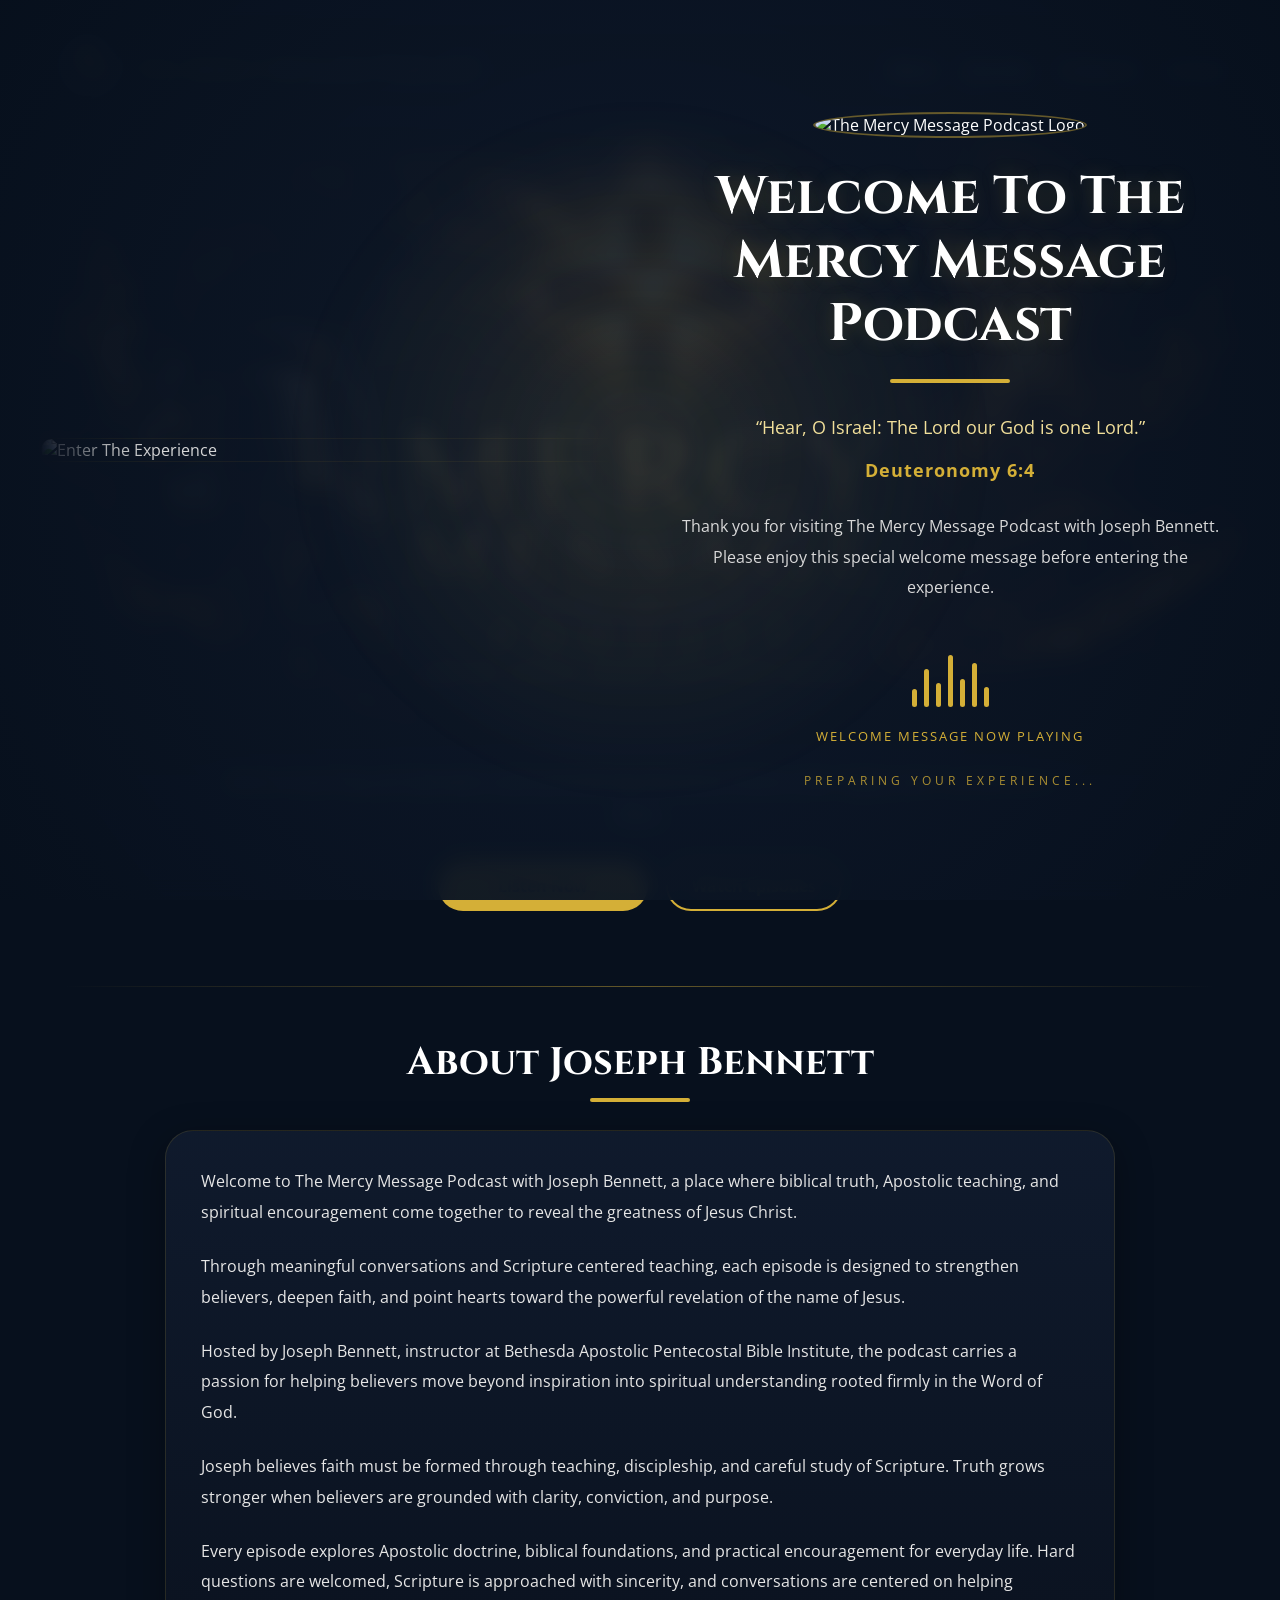
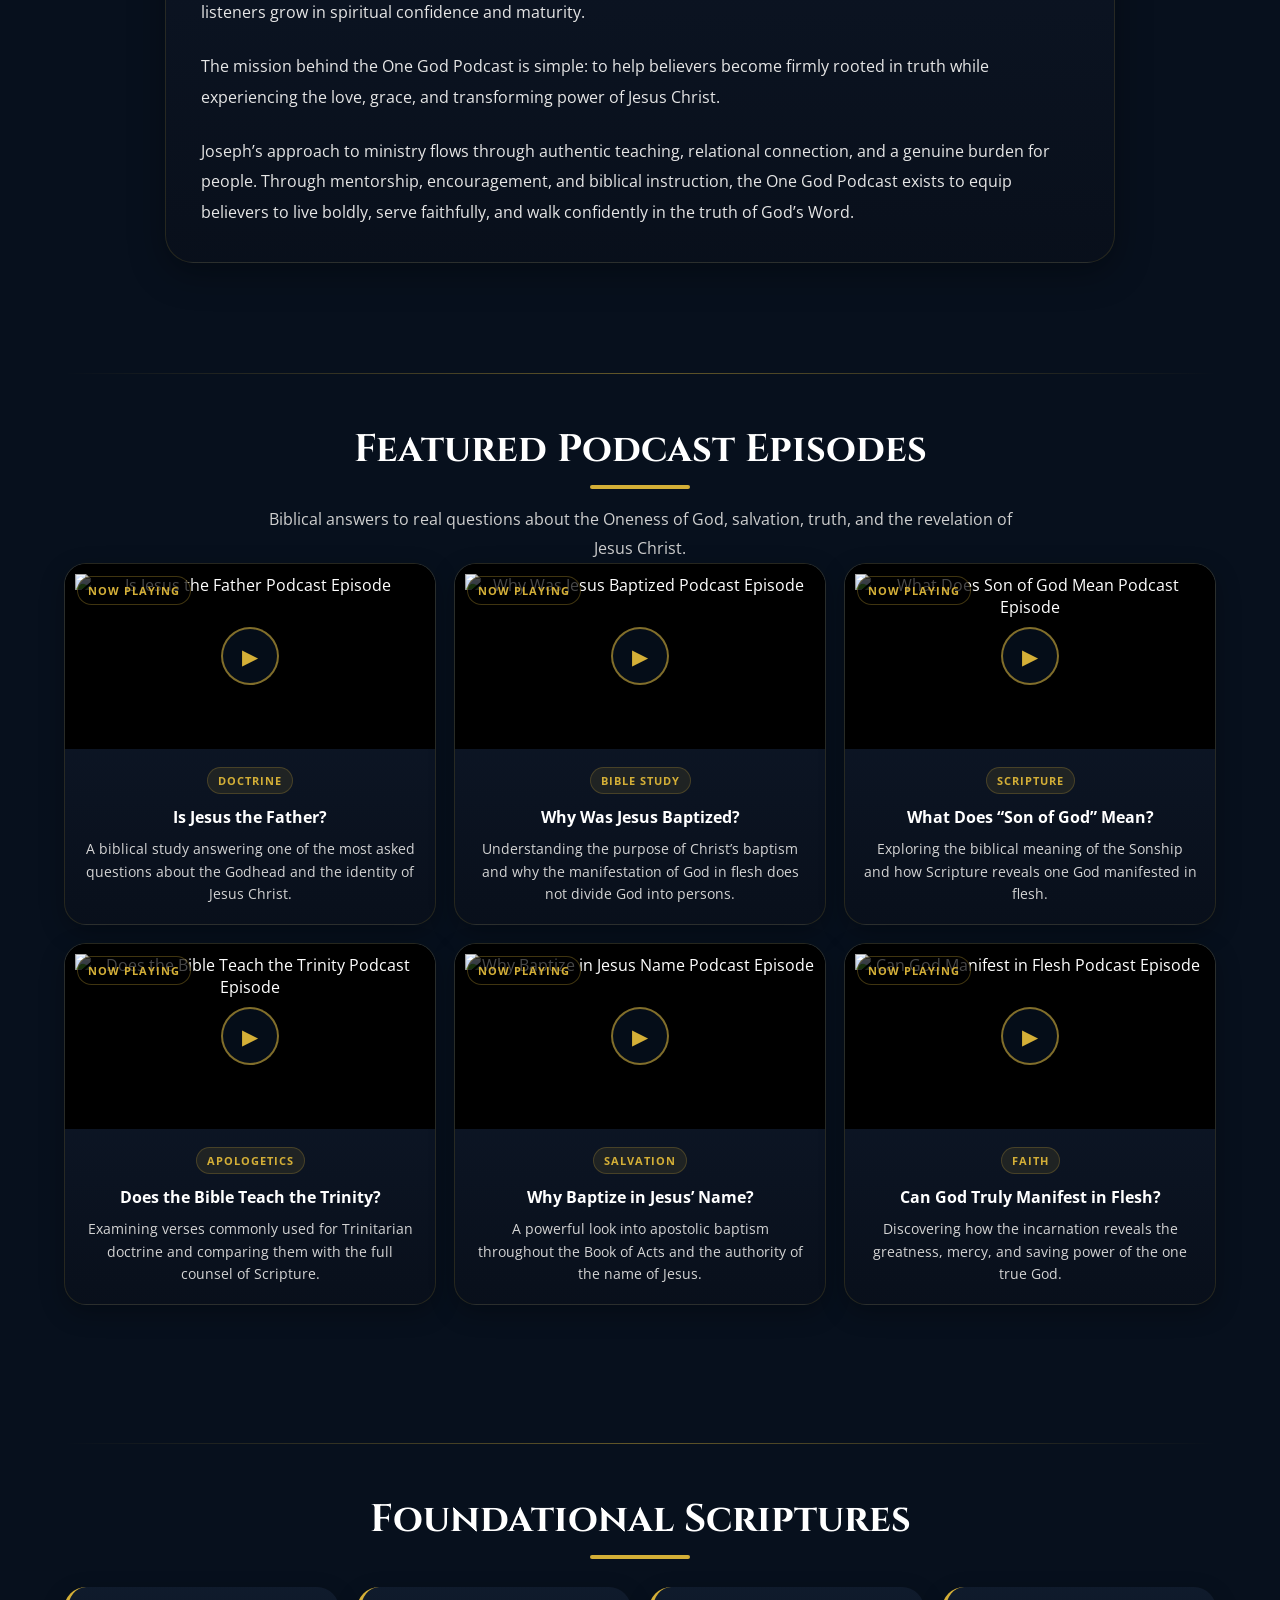
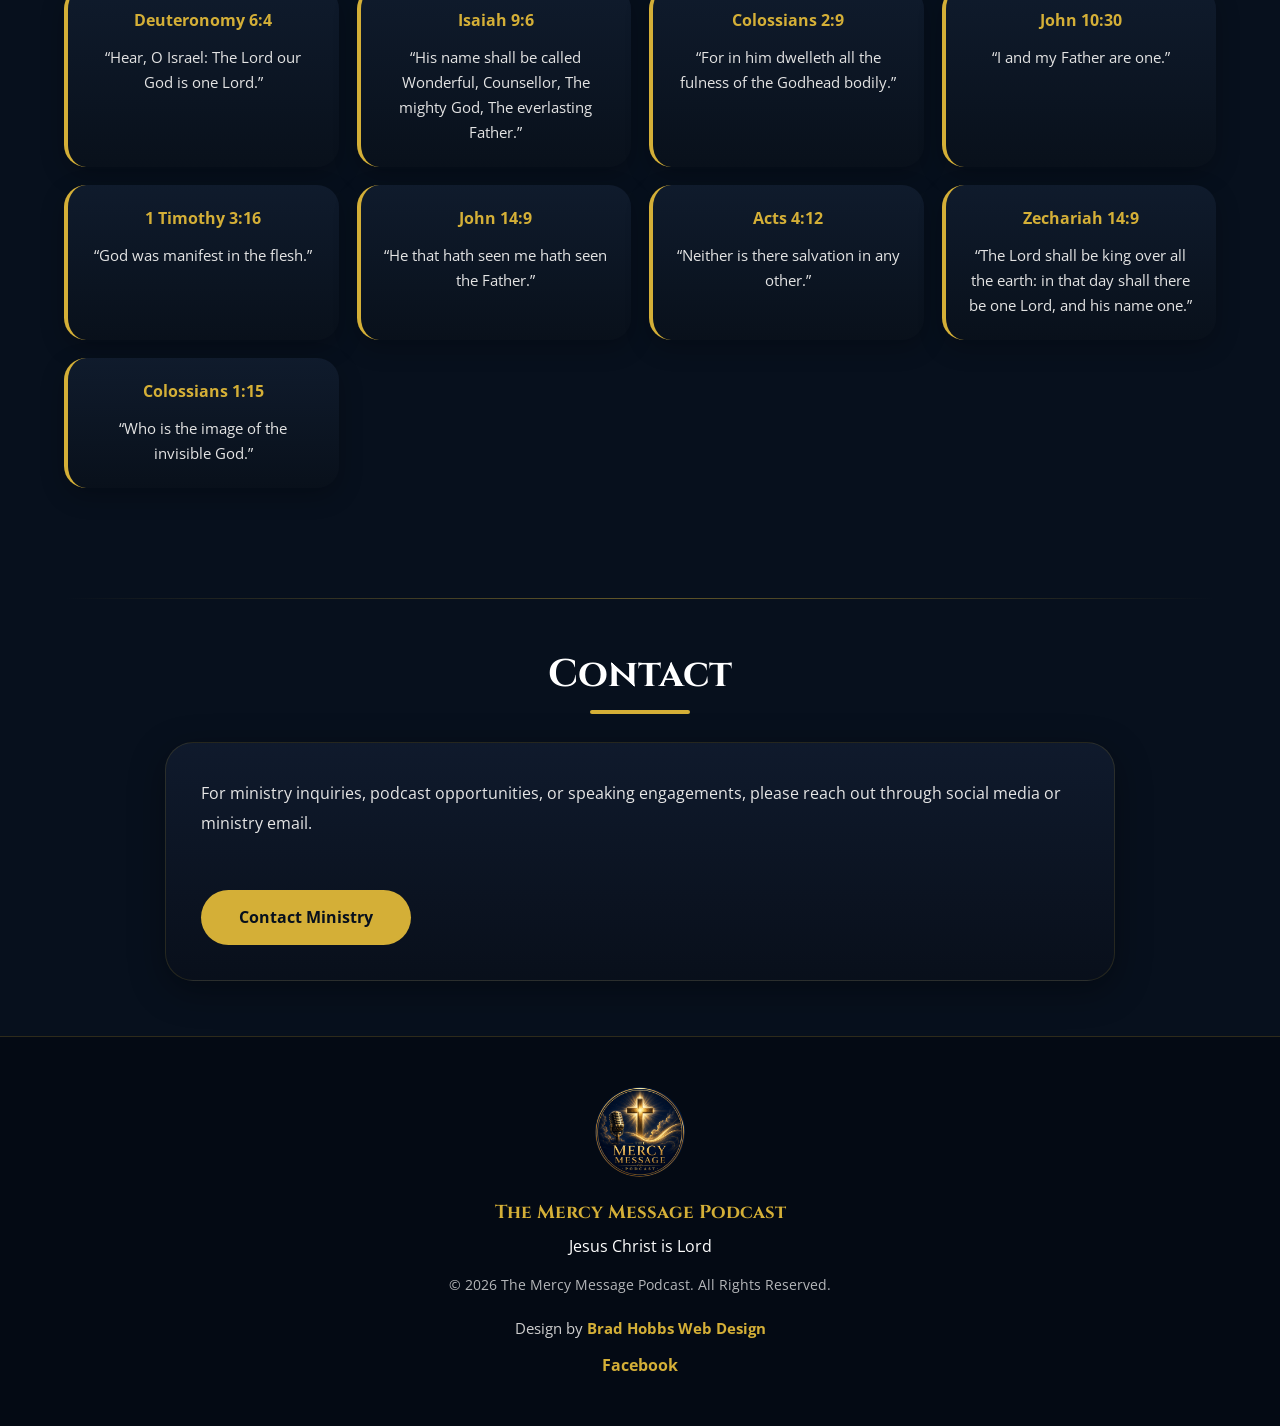
==== index.html @ 327c7c9c "Update images in index.html" ====
<!DOCTYPE html>
<html lang="en">
<head>

<meta charset="UTF-8">
<meta name="viewport" content="width=device-width, initial-scale=1.0">

<title>The Mercy Message Podcast | Joseph Bennett</title>

<meta name="description" content="The Mercy Message Podcast with Joseph Bennett. Apostolic teaching and biblical truth revealing Jesus Christ as the one true God manifested in flesh.">

<link rel="preconnect" href="https://fonts.googleapis.com">
<link rel="preconnect" href="https://fonts.gstatic.com" crossorigin>

<link href="https://fonts.googleapis.com/css2?family=Cinzel:wght@400;600;700&family=Open+Sans:wght@300;400;500;600;700&display=swap" rel="stylesheet">

<link rel="stylesheet" href="styles.css">
</head>

<body>
<!-- ========================================= -->
<!-- WELCOME OVERLAY -->
<!-- PLACE DIRECTLY UNDER <body> -->
<!-- ========================================= -->

<div id="welcomeOverlay">

    <div class="welcome-background-glow"></div>

    <div class="welcome-container">

        <img 
src="welcome-experience.png" 
alt="Enter The Experience"
class="welcome-image">

        <div class="welcome-content">

            <img 
            src="ABAA9F5D-3E04-4228-B71A-C976DA1F072E.png"
            alt="The Mercy Message Podcast Logo"
            class="welcome-logo">

            <h1>
            Welcome To The Mercy Message Podcast
            </h1>

            <div class="welcome-line"></div>

            <p class="welcome-scripture">
            “Hear, O Israel: The Lord our God is one Lord.”
            <span>Deuteronomy 6:4</span>
            </p>

            <p class="welcome-message">
            Thank you for visiting The Mercy Message Podcast with Joseph Bennett.
            Please enjoy this special welcome message before entering the experience.
            </p>

            <div class="welcome-audio-visual">

                <div class="welcome-wave">
                    <span></span>
                    <span></span>
                    <span></span>
                    <span></span>
                    <span></span>
                    <span></span>
                    <span></span>
                </div>

                <p class="playing-text">
                Welcome Message Now Playing
                </p>
<p class="entering-text">
Preparing Your Experience...
</p>
            </div>

            <audio 
            id="welcomeAudio"
            autoplay
            playsinline
            preload="auto">

                <source 
                src="welcome-message.mp3" 
                type="audio/mpeg">

            </audio>

        </div>

    </div>

</div>
<header class="hero-header">

<nav class="navbar">

<div class="nav-logo">

<img src="C45347D9-25F7-43EF-A2B4-704D2385B318.png" alt="The Mercy Message Podcast Logo">

<h2>The Mercy Message Podcast</h2>

</div>

<ul class="nav-links">
<li><a href="#about">About</a></li>
<li><a href="#episodes">Episodes</a></li>
<li><a href="#scriptures">Scriptures</a></li>
<li><a href="#contact">Contact</a></li>
</ul>

</nav>

<div class="hero-content">

<img src="863788A9-A2B7-45D8-972D-982163C5C4C1.png" alt="The Mercy Message Podcast Banner" class="hero-banner">

<p class="hero-text">
Biblical teaching and Apostolic truth proclaiming that Jesus Christ is the mighty God manifested in flesh.
</p>

<div class="hero-buttons">

<a href="#" class="primary-btn">
Listen Now
</a>

<a href="#" class="secondary-btn">
Watch Episodes
</a>

</div>

</div>

</header>

<section class="welcome-section" id="about">

<div class="section-divider"></div>

<div class="section-title">

<h2>About Joseph Bennett</h2>

<div class="gold-line"></div>

</div>

<div class="content-card">

<p>
Welcome to The Mercy Message Podcast with Joseph Bennett, a place where biblical truth, Apostolic teaching, and spiritual encouragement come together to reveal the greatness of Jesus Christ.
</p>

<p>
Through meaningful conversations and Scripture centered teaching, each episode is designed to strengthen believers, deepen faith, and point hearts toward the powerful revelation of the name of Jesus.
</p>

<p>
Hosted by Joseph Bennett, instructor at Bethesda Apostolic Pentecostal Bible Institute, the podcast carries a passion for helping believers move beyond inspiration into spiritual understanding rooted firmly in the Word of God.
</p>

<p>
Joseph believes faith must be formed through teaching, discipleship, and careful study of Scripture. Truth grows stronger when believers are grounded with clarity, conviction, and purpose.
</p>

<p>
Every episode explores Apostolic doctrine, biblical foundations, and practical encouragement for everyday life. Hard questions are welcomed, Scripture is approached with sincerity, and conversations are centered on helping listeners grow in spiritual confidence and maturity.
</p>

<p>
The mission behind the One God Podcast is simple: to help believers become firmly rooted in truth while experiencing the love, grace, and transforming power of Jesus Christ.
</p>

<p>
Joseph’s approach to ministry flows through authentic teaching, relational connection, and a genuine burden for people. Through mentorship, encouragement, and biblical instruction, the One God Podcast exists to equip believers to live boldly, serve faithfully, and walk confidently in the truth of God’s Word.
</p>

</div>

</section>

<section class="episodes-section" id="episodes">

<div class="section-divider"></div>

<div class="section-title">

<h2>Featured Podcast Episodes</h2>

<div class="gold-line"></div>

<p class="section-subtitle">
Biblical answers to real questions about the Oneness of God, salvation, truth, and the revelation of Jesus Christ.
</p>

<div class="episode-grid">

<!-- EPISODE 1 -->

<div class="episode-card">

<div class="episode-image" onclick="toggleAudio('podcast1', this)">

<div class="now-playing">
NOW PLAYING
</div>

<img src="audioclip.png" alt="Is Jesus the Father Podcast Episode">

<div class="play-button">
▶
</div>

<div class="sound-wave">
<span></span>
<span></span>
<span></span>
<span></span>
<span></span>
</div>

<audio id="podcast1">
<source src="podcast1.mp3" type="audio/mpeg">
</audio>

</div>

<div class="episode-content">

<div class="episode-tag">
Doctrine
</div>

<h3>
Is Jesus the Father?
</h3>

<p>
A biblical study answering one of the most asked questions about the Godhead and the identity of Jesus Christ.
</p>


</div>

</div>

<!-- EPISODE 2 -->

<div class="episode-card">

<div class="episode-image" onclick="toggleAudio('podcast2', this)">

<div class="now-playing">
NOW PLAYING
</div>

<img src="audioclip.png" alt="Why Was Jesus Baptized Podcast Episode">

<div class="play-button">
▶
</div>

<div class="sound-wave">
<span></span>
<span></span>
<span></span>
<span></span>
<span></span>
</div>

<audio id="podcast2">
<source src="podcast2.mp3" type="audio/mpeg">
</audio>

</div>

<div class="episode-content">

<div class="episode-tag">
Bible Study
</div>

<h3>
Why Was Jesus Baptized?
</h3>

<p>
Understanding the purpose of Christ’s baptism and why the manifestation of God in flesh does not divide God into persons.
</p>

</div>

</div>

<!-- EPISODE 3 -->

<div class="episode-card">

<div class="episode-image" onclick="toggleAudio('podcast3', this)">

<div class="now-playing">
NOW PLAYING
</div>

<img src="audioclip.png" alt="What Does Son of God Mean Podcast Episode">

<div class="play-button">
▶
</div>

<div class="sound-wave">
<span></span>
<span></span>
<span></span>
<span></span>
<span></span>
</div>

<audio id="podcast3">
<source src="podcast3.mp3" type="audio/mpeg">
</audio>

</div>

<div class="episode-content">

<div class="episode-tag">
Scripture
</div>

<h3>
What Does “Son of God” Mean?
</h3>

<p>
Exploring the biblical meaning of the Sonship and how Scripture reveals one God manifested in flesh.
</p>

</div>

</div>

<!-- EPISODE 4 -->

<div class="episode-card">

<div class="episode-image" onclick="toggleAudio('podcast4', this)">

<div class="now-playing">
NOW PLAYING
</div>

<img src="audioclip.png" alt="Does the Bible Teach the Trinity Podcast Episode">

<div class="play-button">
▶
</div>

<div class="sound-wave">
<span></span>
<span></span>
<span></span>
<span></span>
<span></span>
</div>

<audio id="podcast4">
<source src="podcast4.mp3" type="audio/mpeg">
</audio>

</div>

<div class="episode-content">

<div class="episode-tag">
Apologetics
</div>

<h3>
Does the Bible Teach the Trinity?
</h3>

<p>
Examining verses commonly used for Trinitarian doctrine and comparing them with the full counsel of Scripture.
</p>

</div>

</div>

<!-- EPISODE 5 -->

<div class="episode-card">

<div class="episode-image" onclick="toggleAudio('podcast5', this)">

<div class="now-playing">
NOW PLAYING
</div>

<img src="audioclip.png" alt="Why Baptize in Jesus Name Podcast Episode">

<div class="play-button">
▶
</div>

<div class="sound-wave">
<span></span>
<span></span>
<span></span>
<span></span>
<span></span>
</div>

<audio id="podcast5">
<source src="podcast5.mp3" type="audio/mpeg">
</audio>

</div>

<div class="episode-content">

<div class="episode-tag">
Salvation
</div>

<h3>
Why Baptize in Jesus’ Name?
</h3>

<p>
A powerful look into apostolic baptism throughout the Book of Acts and the authority of the name of Jesus.
</p>

</div>

</div>

<!-- EPISODE 6 -->

<div class="episode-card">

<div class="episode-image" onclick="toggleAudio('podcast6', this)">

<div class="now-playing">
NOW PLAYING
</div>

<img src="audioclip.png" alt="Can God Manifest in Flesh Podcast Episode">

<div class="play-button">
▶
</div>

<div class="sound-wave">
<span></span>
<span></span>
<span></span>
<span></span>
<span></span>
</div>

<audio id="podcast6">
<source src="podcast6.mp3" type="audio/mpeg">
</audio>

</div>

<div class="episode-content">

<div class="episode-tag">
Faith
</div>

<h3>
Can God Truly Manifest in Flesh?
</h3>

<p>
Discovering how the incarnation reveals the greatness, mercy, and saving power of the one true God.
</p>

</div>

</div>

</div>

</section>

<section class="scripture-section" id="scriptures">

<div class="section-divider"></div>

<div class="section-title">

<h2>Foundational Scriptures</h2>

<div class="gold-line"></div>

</div>

<div class="scripture-container">

<div class="scripture-box">

<h3>Deuteronomy 6:4</h3>

<p>
“Hear, O Israel: The Lord our God is one Lord.”
</p>

</div>

<div class="scripture-box">

<h3>Isaiah 9:6</h3>

<p>
“His name shall be called Wonderful, Counsellor, The mighty God, The everlasting Father.”
</p>

</div>

<div class="scripture-box">

<h3>Colossians 2:9</h3>

<p>
“For in him dwelleth all the fulness of the Godhead bodily.”
</p>

</div>

<div class="scripture-box">

<h3>John 10:30</h3>

<p>
“I and my Father are one.”
</p>

</div>

<div class="scripture-box">

<h3>1 Timothy 3:16</h3>

<p>
“God was manifest in the flesh.”
</p>

</div>

<div class="scripture-box">

<h3>John 14:9</h3>

<p>
“He that hath seen me hath seen the Father.”
</p>

</div>

<div class="scripture-box">

<h3>Acts 4:12</h3>

<p>
“Neither is there salvation in any other.”
</p>

</div>

<div class="scripture-box">

<h3>Zechariah 14:9</h3>

<p>
“The Lord shall be king over all the earth: in that day shall there be one Lord, and his name one.”
</p>

</div>

<div class="scripture-box">

<h3>Colossians 1:15</h3>

<p>
“Who is the image of the invisible God.”
</p>

</div>

</div>

</section>

<section class="contact-section" id="contact">

<div class="section-divider"></div>

<div class="section-title">

<h2>Contact</h2>

<div class="gold-line"></div>

</div>

<div class="content-card">

<p>
For ministry inquiries, podcast opportunities, or speaking engagements, please reach out through social media or ministry email.
</p>

<a href="mailto:joey.sexton@mercyforyou.org" class="primary-btn">
Contact Ministry
</a>

</div>

</section>

<footer>

<img src="C45347D9-25F7-43EF-A2B4-704D2385B318.png" alt="The Mercy Message Podcast Footer Logo" class="footer-logo">

<h3>The Mercy Message Podcast</h3>

<p>
Jesus Christ is Lord
</p>

<p class="copyright">
© 2026 The Mercy Message Podcast. All Rights Reserved.
</p>

<div class="designer-credit">

<p>
Design by 
<a href="https://brad-hobbswd.github.io/brad-hobbswd" target="_blank">
Brad Hobbs Web Design
</a>
</p>

<a href="https://www.facebook.com/profile.php?id=61580865290507" target="_blank" class="facebook-link">
Facebook
</a>

</div>

</footer>
<script>

function toggleAudio(audioId, element){

    const audio = document.getElementById(audioId);

    const button = element.querySelector('.play-button');

    const wave = element.querySelector('.sound-wave');

    const allAudios = document.querySelectorAll(
'.episode-card audio'
);

    const allButtons = document.querySelectorAll('.play-button');

    const allWaves = document.querySelectorAll('.sound-wave');

    allAudios.forEach(function(otherAudio){

        if(otherAudio.id !== audioId){

            otherAudio.pause();

        }

    });

    allButtons.forEach(function(otherButton){

        if(otherButton !== button){

            otherButton.innerHTML = '▶';

        }

    });

    allWaves.forEach(function(otherWave){

        otherWave.style.opacity = '0';

    });

    if(audio.paused){

        audio.play();

        button.innerHTML = '❚❚';

        wave.style.opacity = '1';

    }else{

        audio.pause();

        button.innerHTML = '▶';

        wave.style.opacity = '0';

    }

    audio.onended = function(){

        button.innerHTML = '▶';

        wave.style.opacity = '0';

    };

}

</script>

    <!-- ========================================= -->
<!-- PLACE BEFORE </body> -->
<!-- ========================================= -->

<script>

/* LOCK PAGE */

document.body.classList.add('locked');

const welcomeOverlay = document.getElementById(
'welcomeOverlay'
);

/* FADE AFTER 8 SECONDS */

window.addEventListener('load', function(){

    setTimeout(function(){

        welcomeOverlay.classList.add(
            'hide-overlay'
        );

        document.body.classList.remove(
            'locked'
        );

    }, 8000);

});

</script>
</body>
</html>
---- styles.css ----
*{
    margin:0;
    padding:0;
    box-sizing:border-box;
}

html{
    scroll-behavior:smooth;
}

body{
    background:#07101d;
    color:white;
    font-family:'Open Sans', sans-serif;
    overflow-x:hidden;
}

/* NAVBAR */

.navbar{
    position:relative;

    width:96%;
    max-width:1450px;

    margin:18px auto 0 auto;

    display:flex;
    justify-content:space-between;
    align-items:center;

    padding:18px 28px;

    z-index:10;

    background:rgba(4,10,20,0.94);

    backdrop-filter:blur(8px);

    border:1px solid rgba(212,175,55,0.14);

    border-radius:24px;
}

.nav-logo{
    display:flex;
    align-items:center;
    gap:15px;
}

.nav-logo img{
    width:65px;
    border-radius:50%;
    border:2px solid rgba(212,175,55,0.5);
}

.nav-logo h2{
    font-family:'Cinzel', serif;
    color:#d4af37;
    font-size:1.3rem;
    letter-spacing:1px;
}

.nav-links{
    display:flex;
    gap:28px;
    list-style:none;
}

.nav-links a{
    color:white;
    text-decoration:none;
    font-weight:600;
    transition:0.3s ease;
}

.nav-links a:hover{
    color:#d4af37;
}

/* HERO */

.hero-header{
    position:relative;
    overflow:hidden;
    background:#07101d;
    padding-bottom:20px;
}

.hero-content{
    position:relative;

    width:94%;
    max-width:1350px;

    margin:12px auto 0 auto;

    text-align:center;
}

.hero-banner{
    width:100%;
    display:block;

    border-radius:30px;

    box-shadow:
    0 20px 50px rgba(0,0,0,0.45),
    0 0 35px rgba(212,175,55,0.12);
}

.hero-text{
    font-size:1.1rem;

    line-height:1.9;

    max-width:850px;

    margin:30px auto 0 auto;

    color:#f1e5bb;
}

.hero-buttons{
    margin-top:30px;

    display:flex;
    justify-content:center;
    gap:18px;
    flex-wrap:wrap;
}

.primary-btn,
.secondary-btn,
.platform-buttons a{
    text-decoration:none;

    padding:12px 24px;

    border-radius:50px;

    font-weight:700;

    transition:0.3s ease;
}

.primary-btn{
    display:inline-flex;

    align-items:center;
    justify-content:center;

    background:#d4af37;
    color:#07101d;

    border:none;

    min-width:210px;

    cursor:pointer;
}

.primary-btn:hover,
.platform-buttons a:hover{
    background:white;

    box-shadow:
    0 0 20px rgba(212,175,55,0.5);
}

.secondary-btn{
    border:2px solid #d4af37;
    color:#d4af37;
}

.secondary-btn:hover{
    background:#d4af37;
    color:#07101d;
}

/* SECTIONS */

section{
    padding:55px 5%;
}

.section-divider{
    width:100%;
    height:1px;

    margin-bottom:50px;

    background:linear-gradient(
        to right,
        transparent,
        rgba(212,175,55,0.45),
        transparent
    );
}

.section-title{
    text-align:center;
    margin-bottom:28px;
}

.section-title h2{
    font-family:'Cinzel', serif;
    font-size:2.4rem;
    margin-bottom:10px;
}

.section-subtitle{
    max-width:760px;

    margin:16px auto 0 auto;

    color:#cfcfcf;

    line-height:1.8;
    font-size:1rem;
}

.gold-line{
    width:100px;
    height:4px;

    background:#d4af37;

    margin:auto;

    border-radius:10px;
}

/* ABOUT */

.content-card{
    background:
    linear-gradient(
        180deg,
        rgba(16,27,45,0.96),
        rgba(9,16,27,0.96)
    );

    padding:35px;

    border-radius:28px;

    max-width:950px;

    margin:auto;

    line-height:1.9;

    box-shadow:
    0 10px 35px rgba(0,0,0,0.35);

    border:1px solid rgba(212,175,55,0.14);
}

.content-card p{
    margin-bottom:24px;

    color:#e6e6e6;

    font-size:1rem;

    line-height:1.9;
}

.content-card p:last-child{
    margin-bottom:0;
}

/* CONTACT BUTTON */

.contact-section .primary-btn{
    margin-top:28px;
}

/* PODCAST GRID */

.episode-grid{
    width:100%;

    max-width:1200px;

    margin:0 auto;

    display:grid;

    grid-template-columns:
    repeat(3, minmax(0, 1fr));

    gap:18px;
}

/* PODCAST CARD */

.episode-card{
    position:relative;

    width:100%;

    background:
    linear-gradient(
        180deg,
        rgba(16,27,45,0.96),
        rgba(9,16,27,0.96)
    );

    border-radius:22px;

    overflow:hidden;

    border:1px solid rgba(212,175,55,0.14);

    transition:0.3s ease;

    box-shadow:
    0 8px 24px rgba(0,0,0,0.28);
}

.episode-card:hover{
    transform:translateY(-4px);

    border-color:rgba(212,175,55,0.35);
}

/* EPISODE IMAGE */

.episode-image{
    position:relative;

    width:100%;

    height:185px;

    overflow:hidden;

    background:#000;

    cursor:pointer;

    display:flex;
    align-items:center;
    justify-content:center;
}

.episode-image img{
    width:100%;
    height:100%;

    object-fit:contain;

    background:#000;

    display:block;

    padding:10px;
}

/* NOW PLAYING */

.now-playing{
    position:absolute;

    top:12px;
    left:12px;

    padding:6px 10px;

    border-radius:50px;

    background:rgba(0,0,0,0.72);

    color:#d4af37;

    font-size:0.68rem;
    font-weight:700;

    letter-spacing:1px;

    z-index:5;

    border:1px solid rgba(212,175,55,0.3);
}

/* PLAY BUTTON */

.play-button{
    position:absolute;

    top:50%;
    left:50%;

    transform:translate(-50%, -50%);

    width:58px;
    height:58px;

    border-radius:50%;

    background:rgba(7,16,29,0.84);

    border:2px solid rgba(212,175,55,0.6);

    display:flex;
    align-items:center;
    justify-content:center;

    color:#d4af37;

    font-size:1.3rem;

    z-index:10;

    transition:0.3s ease;
}

.play-button:hover{
    background:#d4af37;

    color:#07101d;
}

/* SOUND WAVE */

.sound-wave{
    position:absolute;

    right:14px;
    bottom:14px;

    display:flex;
    align-items:flex-end;

    gap:6px;

    z-index:5;

    opacity:0;

    transition:0.3s ease;
}

.sound-wave span{
    width:4px;

    background:#d4af37;

    border-radius:20px;

    animation:wave 0.9s infinite ease-in-out;
}

.sound-wave span:nth-child(1){
    height:10px;
}

.sound-wave span:nth-child(2){
    height:18px;
}

.sound-wave span:nth-child(3){
    height:14px;
}

.sound-wave span:nth-child(4){
    height:22px;
}

.sound-wave span:nth-child(5){
    height:16px;
}

audio{
    display:none;
}

@keyframes wave{

0%{
    transform:scaleY(0.35);
    opacity:0.5;
}

25%{
    transform:scaleY(1.2);
    opacity:1;
}

50%{
    transform:scaleY(0.6);
    opacity:0.8;
}

75%{
    transform:scaleY(1.5);
    opacity:1;
}

100%{
    transform:scaleY(0.35);
    opacity:0.5;
}

}

/* CARD CONTENT */

.episode-content{
    padding:18px;
}

.episode-tag{
    display:inline-block;

    margin-bottom:12px;

    padding:5px 10px;

    border-radius:50px;

    background:rgba(212,175,55,0.1);

    border:1px solid rgba(212,175,55,0.22);

    color:#d4af37;

    font-size:0.68rem;
    font-weight:700;

    letter-spacing:1px;

    text-transform:uppercase;
}

.episode-card h3{
    font-size:1rem;

    line-height:1.4;

    margin-bottom:10px;

    color:white;
}

.episode-card p{
    color:#d4d4d4;

    line-height:1.6;

    margin-bottom:0;

    font-size:0.88rem;
}

/* SCRIPTURE */

.scripture-container{
    display:grid;

    grid-template-columns:
    repeat(auto-fit, minmax(220px, 1fr));

    gap:18px;

    max-width:1200px;

    margin:auto;
}

.scripture-box{
    background:
    linear-gradient(
        180deg,
        rgba(16,27,45,0.96),
        rgba(9,16,27,0.96)
    );

    padding:22px;

    border-radius:22px;

    text-align:center;

    border-left:4px solid #d4af37;

    box-shadow:
    0 8px 24px rgba(0,0,0,0.24);
}

.scripture-box h3{
    color:#d4af37;

    margin-bottom:14px;

    font-size:1rem;
}

.scripture-box p{
    font-size:0.92rem;

    line-height:1.7;

    color:#e4e4e4;
}

/* LISTEN */

.listen-section{
    text-align:center;
}

.listen-box{
    background:
    linear-gradient(
        180deg,
        rgba(16,27,45,0.96),
        rgba(9,16,27,0.96)
    );

    padding:50px 30px;

    border-radius:30px;

    max-width:850px;

    margin:auto;

    border:1px solid rgba(212,175,55,0.14);
}

.listen-box h2{
    font-family:'Cinzel', serif;
    font-size:2.2rem;
    margin-bottom:18px;
}

.listen-box p{
    margin-bottom:30px;
    line-height:1.8;
}

.platform-buttons{
    display:flex;
    justify-content:center;
    gap:18px;
    flex-wrap:wrap;
}

.platform-buttons a{
    background:#d4af37;
    color:#07101d;
}

/* FOOTER */

footer{
    background:#040a14;

    text-align:center;

    padding:50px 20px;

    border-top:1px solid rgba(212,175,55,0.2);
}

.footer-logo{
    width:90px;

    border-radius:50%;

    margin-bottom:18px;
}

footer h3{
    font-family:'Cinzel', serif;
    color:#d4af37;
    margin-bottom:10px;
}

.copyright{
    opacity:0.7;
    font-size:0.9rem;
    margin-top:18px;
}

/* RESPONSIVE */

@media(max-width:1100px){

.episode-grid{
    grid-template-columns:
    repeat(2, minmax(0, 1fr));
}

.episode-image{
    height:210px;
}

}

@media(max-width:900px){

.navbar{
    width:94%;
    padding:18px;
}

.hero-content{
    width:94%;
}

.section-title h2{
    font-size:2rem;
}

}

@media(max-width:700px){

.episode-grid{
    grid-template-columns:1fr;
}

.episode-image{
    height:240px;
}

.play-button{
    width:56px;
    height:56px;

    font-size:1.2rem;
}

}

@media(max-width:600px){

.navbar{
    flex-direction:column;
    gap:18px;
}

.nav-links{
    flex-wrap:wrap;
    justify-content:center;
    gap:14px;
}

.hero-banner{
    border-radius:20px;
}

.hero-buttons{
    flex-direction:column;
    align-items:center;
}

section{
    padding:45px 5%;
}

}

.designer-credit{
    margin-top:24px;
}

.designer-credit p{
    margin-bottom:12px;

    color:#cfcfcf;

    font-size:0.95rem;
}

.designer-credit a{
    color:#d4af37;

    text-decoration:none;

    font-weight:700;

    transition:0.3s ease;
}

.designer-credit a:hover{
    color:white;
}

.facebook-link{
    display:inline-block;

    margin-top:4px;
}

/* ========================================= */
/* WELCOME OVERLAY */
/* ========================================= */

body.locked{
    overflow:hidden;
    height:100vh;
}

#welcomeOverlay{
    position:fixed;

    top:0;
    left:0;

    width:100%;
    height:100vh;

    background:
    radial-gradient(
        circle at center,
        rgba(16,27,45,0.92),
        rgba(7,16,29,0.98)
    );

    backdrop-filter:blur(10px);

    z-index:999999;

    display:flex;
    align-items:center;
    justify-content:center;

    padding:40px 20px;

    transition:
    opacity 1.6s ease,
    visibility 1.6s ease;
}

#welcomeOverlay.hide-overlay{
    opacity:0;
    visibility:hidden;
    pointer-events:none;
}

.welcome-background-glow{
    position:absolute;

    width:700px;
    height:700px;

    background:
    radial-gradient(
        circle,
        rgba(212,175,55,0.10),
        transparent 70%
    );

    filter:blur(20px);

    animation:pulseGlow 4s ease-in-out infinite;
}

.welcome-container{
    position:relative;

    width:100%;
    max-width:1200px;

    display:grid;

    grid-template-columns:
    1fr 1fr;

    gap:40px;

    align-items:center;

    z-index:2;
}

.welcome-image{
    width:100%;

    border-radius:30px;

    opacity:0.94;

    border:1px solid rgba(212,175,55,0.08);

    box-shadow:
    0 0 60px rgba(212,175,55,0.05),
    0 0 120px rgba(7,16,29,0.85);

    filter:
    brightness(0.88)
    contrast(1.02);

    mask-image:
    radial-gradient(
        circle at center,
        rgba(0,0,0,1) 58%,
        rgba(0,0,0,0.82) 76%,
        rgba(0,0,0,0.35) 88%,
        transparent 100%
    );

    -webkit-mask-image:
    radial-gradient(
        circle at center,
        rgba(0,0,0,1) 58%,
        rgba(0,0,0,0.82) 76%,
        rgba(0,0,0,0.35) 88%,
        transparent 100%
    );
}

.welcome-content{
    text-align:center;
}

.welcome-logo{
    width:95px;

    border-radius:50%;

    border:2px solid rgba(212,175,55,0.45);

    margin-bottom:28px;
}

.welcome-content h1{
    font-family:'Cinzel', serif;

    font-size:3.3rem;

    line-height:1.2;

    color:white;

    margin-bottom:22px;

    text-shadow:
    0 0 20px rgba(212,175,55,0.18);
}

.welcome-line{
    width:120px;
    height:4px;

    margin:0 auto 28px auto;

    border-radius:50px;

    background:#d4af37;
}

.welcome-scripture{
    color:#f1df9a;

    font-size:1.1rem;

    line-height:1.9;

    max-width:520px;

    margin:0 auto 24px auto;
}

.welcome-scripture span{
    display:block;

    margin-top:10px;

    color:#d4af37;

    font-weight:700;

    letter-spacing:1px;
}

.welcome-message{
    color:#d9d9d9;

    line-height:1.9;

    max-width:540px;

    margin:0 auto 34px auto;

    font-size:1rem;
}

.welcome-audio-visual{
    display:flex;
    flex-direction:column;
    align-items:center;
    justify-content:center;
}

.playing-text{
    margin-top:20px;

    color:#d4af37;

    letter-spacing:2px;

    font-size:0.82rem;

    text-transform:uppercase;
}

.welcome-wave{
    display:flex;
    align-items:flex-end;
    justify-content:center;

    gap:7px;

    height:70px;
}

.welcome-wave span{
    width:5px;

    background:#d4af37;

    border-radius:30px;

    animation:welcomeWave 1s infinite ease-in-out;
}

.welcome-wave span:nth-child(1){
    height:18px;
    animation-delay:0s;
}

.welcome-wave span:nth-child(2){
    height:38px;
    animation-delay:0.15s;
}

.welcome-wave span:nth-child(3){
    height:24px;
    animation-delay:0.3s;
}

.welcome-wave span:nth-child(4){
    height:52px;
    animation-delay:0.45s;
}

.welcome-wave span:nth-child(5){
    height:28px;
    animation-delay:0.6s;
}

.welcome-wave span:nth-child(6){
    height:44px;
    animation-delay:0.75s;
}

.welcome-wave span:nth-child(7){
    height:20px;
    animation-delay:0.9s;
}

    .entering-text{
    margin-top:28px;

    color:rgba(212,175,55,0.8);

    letter-spacing:4px;

    text-transform:uppercase;

    font-size:0.72rem;

    animation:pulseText 2s ease-in-out infinite;
}

@keyframes welcomeWave{

0%{
    transform:scaleY(0.4);
    opacity:0.45;
}

50%{
    transform:scaleY(1.4);
    opacity:1;
}

100%{
    transform:scaleY(0.4);
    opacity:0.45;
}

}

@keyframes pulseGlow{

0%{
    transform:scale(1);
    opacity:0.6;
}

50%{
    transform:scale(1.08);
    opacity:1;
}

100%{
    transform:scale(1);
    opacity:0.6;
}

}
    
@keyframes pulseText{

0%{
    opacity:0.4;
}

50%{
    opacity:1;
}

100%{
    opacity:0.4;
}

}

/* RESPONSIVE */

@media(max-width:950px){

.welcome-container{
    grid-template-columns:1fr;

    max-width:700px;
}

.welcome-content h1{
    font-size:2.4rem;
}

.welcome-image{
    max-height:450px;
    object-fit:cover;
}

}

@media(max-width:600px){

#welcomeOverlay{
    padding:30px 18px;
}

.welcome-content h1{
    font-size:2rem;
}

.welcome-scripture{
    font-size:1rem;
}

.welcome-message{
    font-size:0.95rem;
}

.welcome-logo{
    width:78px;
}

}
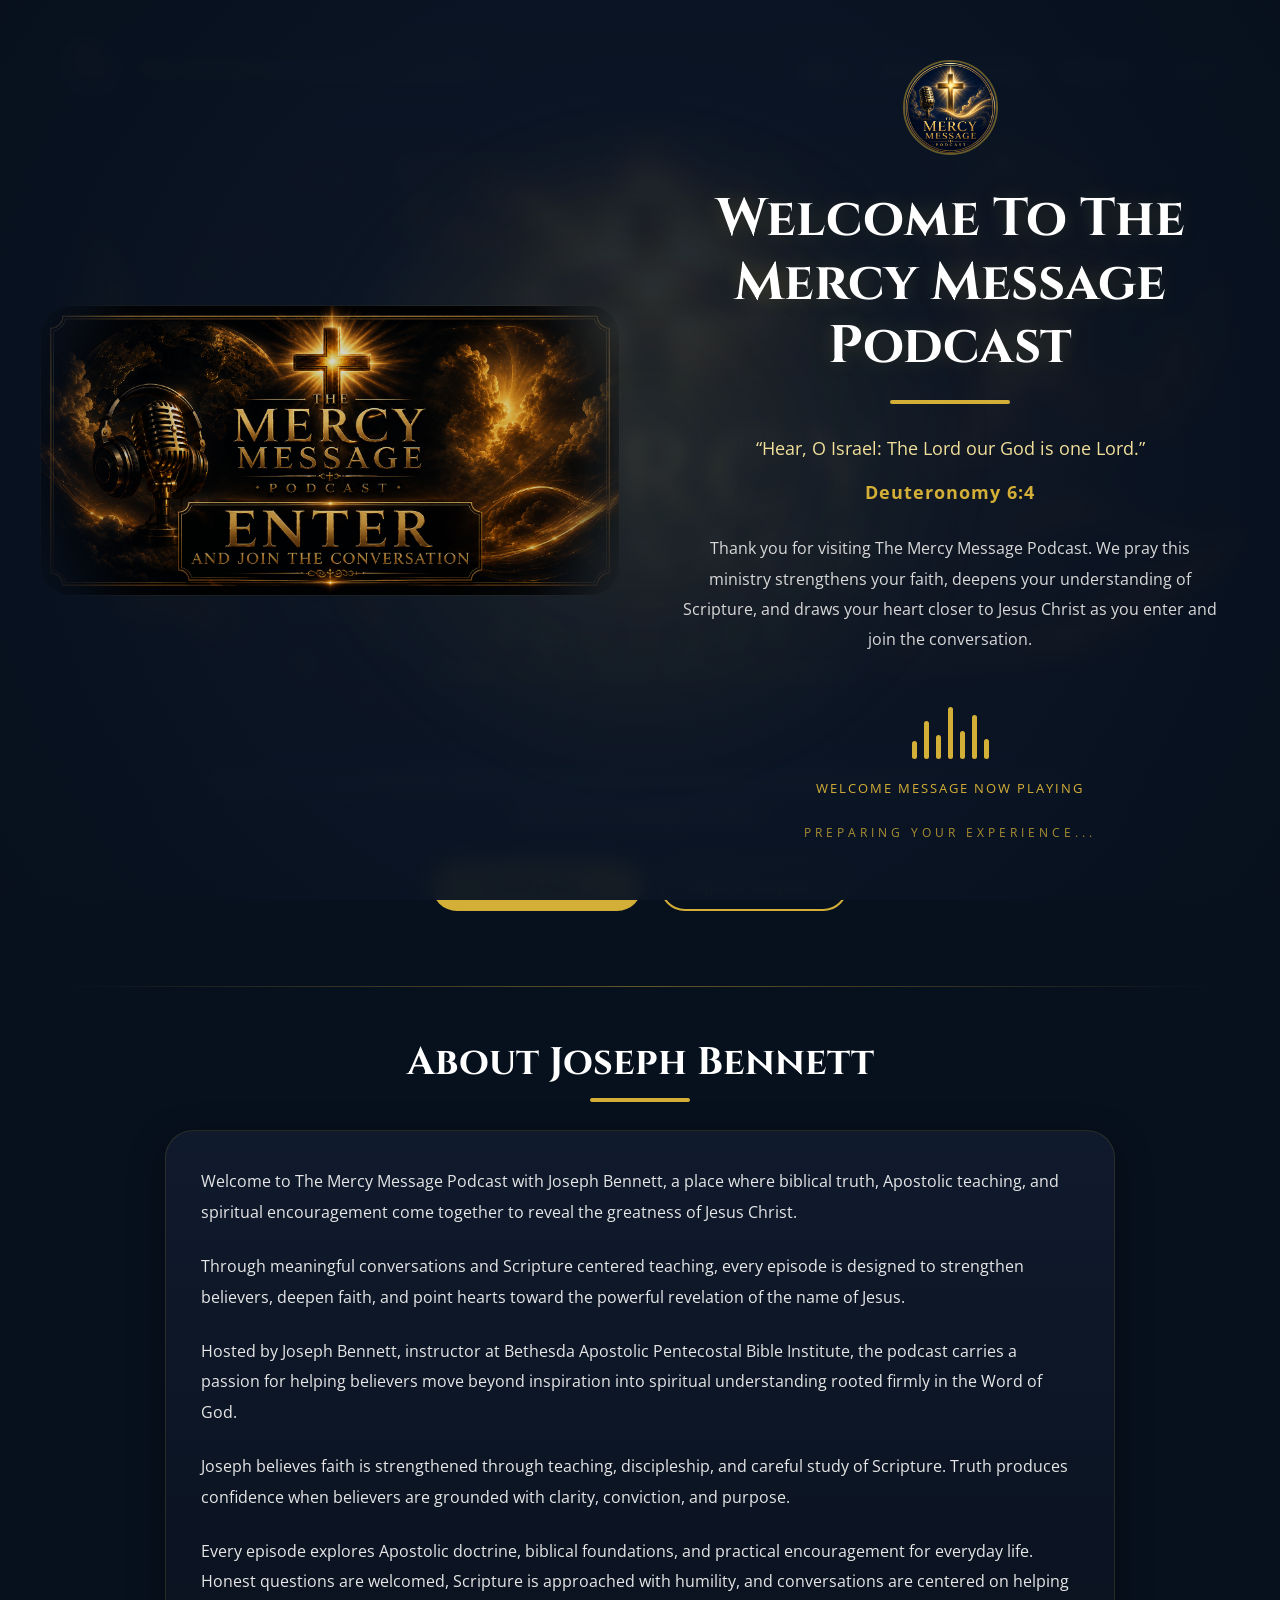
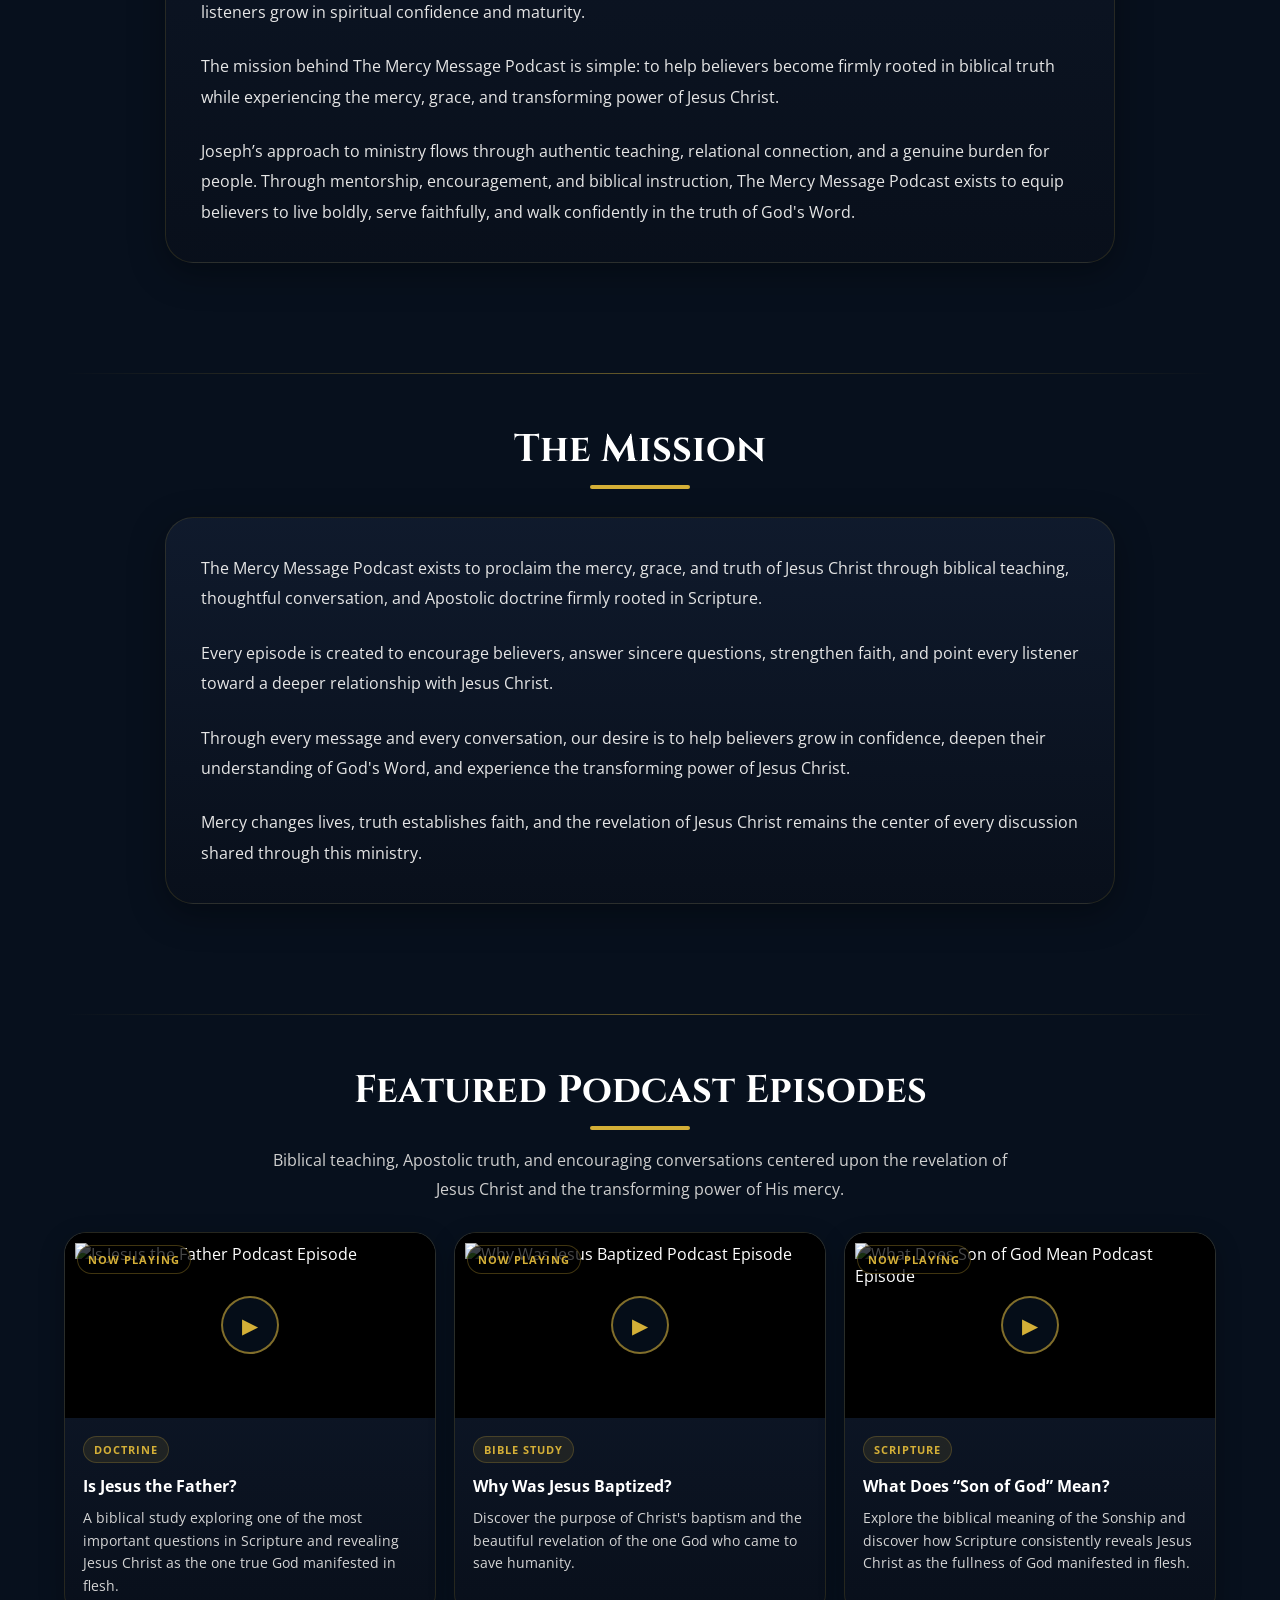
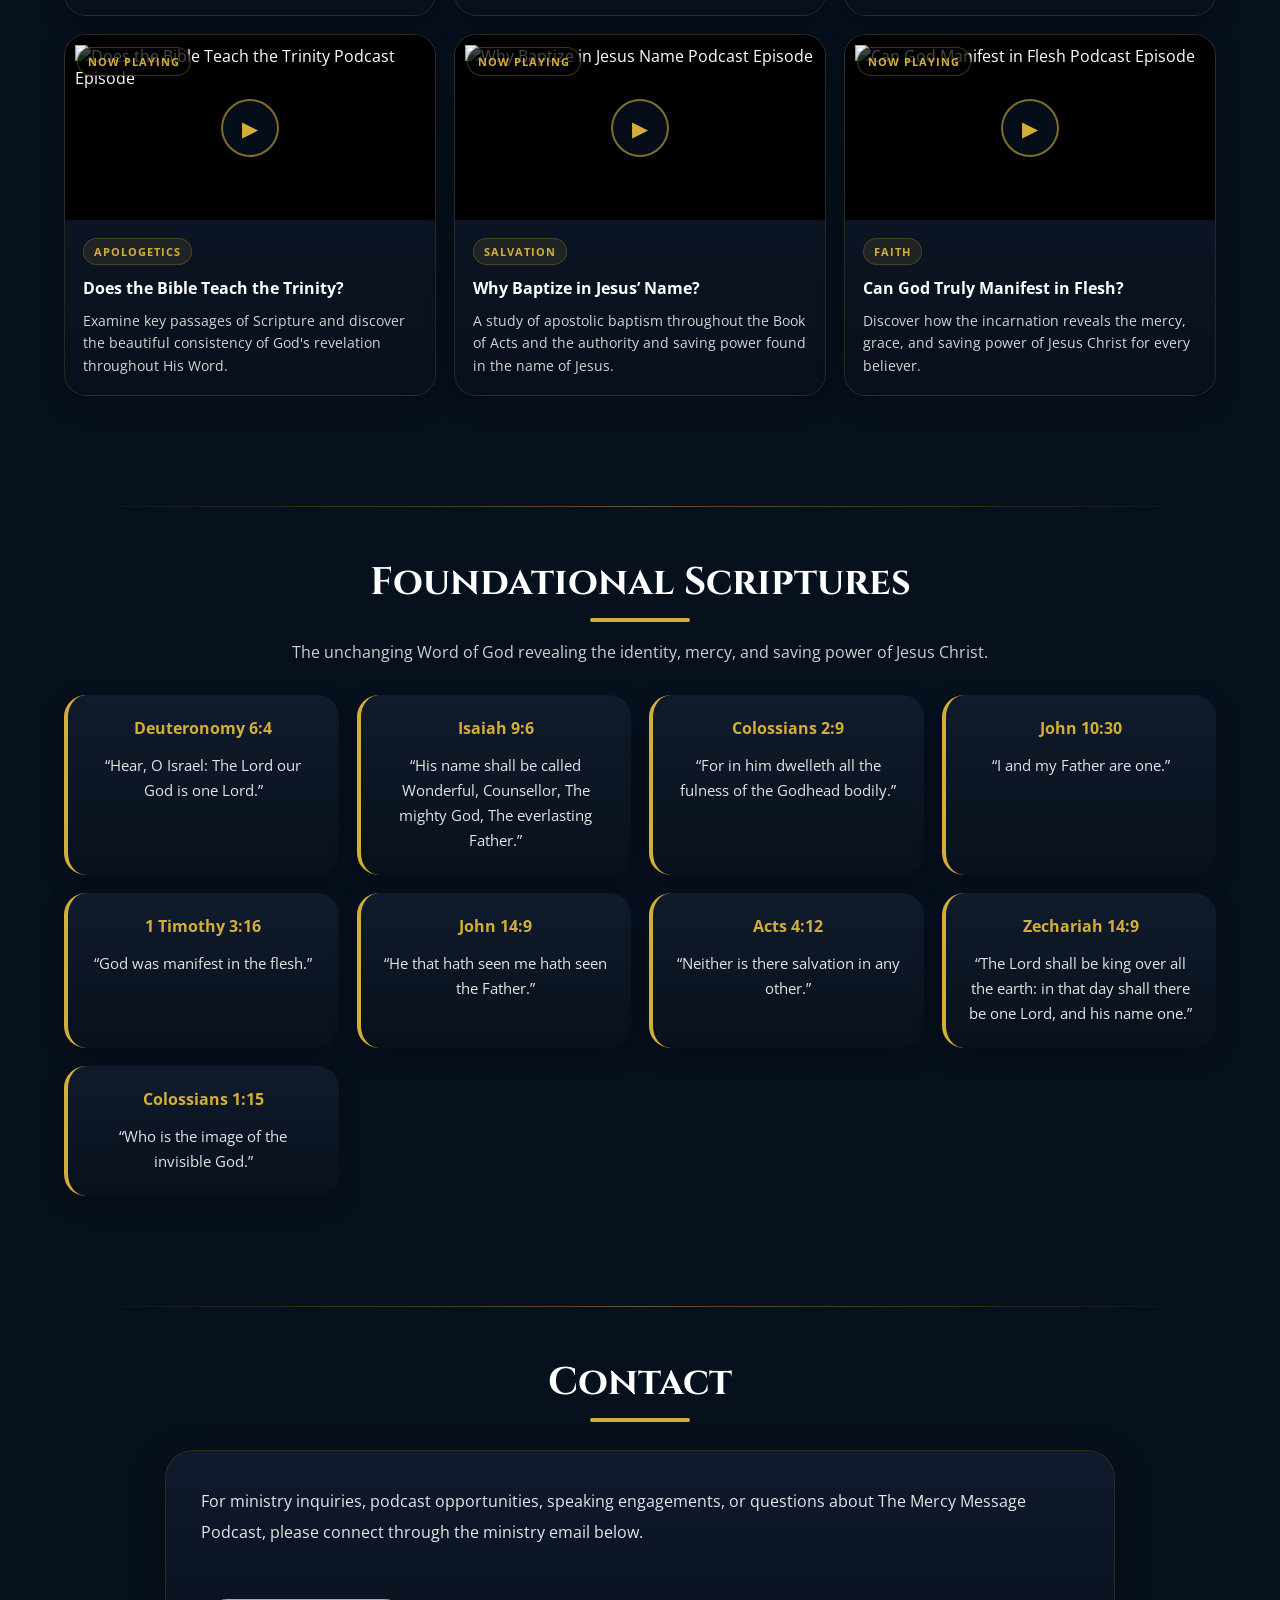
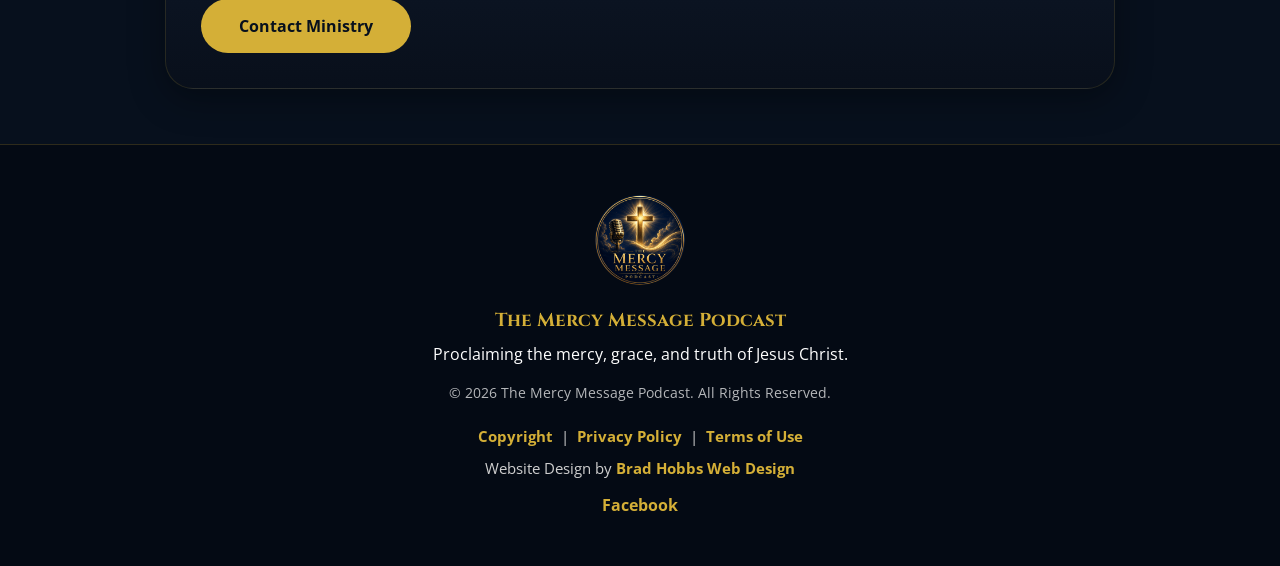
==== commit 71785cfb: "Update image sources in index.html" ====
--- a/index.html
+++ b/index.html
@@ -1,26 +1,124 @@
 <!DOCTYPE html>
 <html lang="en">
 <head>
-
 <meta charset="UTF-8">
-<meta name="viewport" content="width=device-width, initial-scale=1.0">
-
+<meta
+name="viewport"
+content="width=device-width, initial-scale=1.0">
 <title>The Mercy Message Podcast | Joseph Bennett</title>
-
-<meta name="description" content="The Mercy Message Podcast with Joseph Bennett. Apostolic teaching and biblical truth revealing Jesus Christ as the one true God manifested in flesh.">
-
-<link rel="preconnect" href="https://fonts.googleapis.com">
-<link rel="preconnect" href="https://fonts.gstatic.com" crossorigin>
-
-<link href="https://fonts.googleapis.com/css2?family=Cinzel:wght@400;600;700&family=Open+Sans:wght@300;400;500;600;700&display=swap" rel="stylesheet">
-
-<link rel="stylesheet" href="styles.css">
+<meta
+name="description"
+content="The Mercy Message Podcast with Joseph Bennett. Biblical teaching, Apostolic truth, and encouraging conversations revealing Jesus Christ as the one true God manifested in flesh.">
+<meta
+name="keywords"
+content="Mercy Message Podcast, Joseph Bennett, Apostolic Podcast, Oneness of God, Jesus Christ, Bible Study, Apostolic Pentecostal, Christian Podcast">
+<meta
+name="author"
+content="The Mercy Message Podcast">
+<meta
+name="robots"
+content="index,follow">
+<meta
+name="theme-color"
+content="#0b0805">
+<meta
+name="color-scheme"
+content="dark">
+<meta
+property="og:title"
+content="The Mercy Message Podcast | Joseph Bennett">
+<meta
+property="og:description"
+content="Biblical teaching, Apostolic truth, and encouraging conversations proclaiming Jesus Christ as the one true God manifested in flesh.">
+<meta
+property="og:type"
+content="website">
+<meta
+property="og:site_name"
+content="The Mercy Message Podcast">
+<meta
+property="og:locale"
+content="en_US">
+<meta
+property="og:image"
+content="C45347D9-25F7-43EF-A2B4-704D2385B318.png">
+<meta
+name="twitter:card"
+content="summary_large_image">
+<meta
+name="twitter:title"
+content="The Mercy Message Podcast | Joseph Bennett">
+<meta
+name="twitter:description"
+content="Biblical teaching, Apostolic truth, and encouraging conversations proclaiming Jesus Christ.">
+<meta
+name="twitter:image"
+content="C45347D9-25F7-43EF-A2B4-704D2385B318.png">
+<link
+rel="canonical"
+href="https://brad-hobbswd.github.io/mercy-message-podcast/">
+<link
+rel="preconnect"
+href="https://fonts.googleapis.com">
+<link
+rel="preconnect"
+href="https://fonts.gstatic.com"
+crossorigin>
+<link
+href="https://fonts.googleapis.com/css2?family=Cinzel:wght@400;600;700&family=Open+Sans:wght@300;400;500;600;700&display=swap"
+rel="stylesheet">
+<link
+rel="stylesheet"
+href="styles.css">
+<link
+rel="icon"
+type="image/png"
+sizes="512x512"
+href="C45347D9-25F7-43EF-A2B4-704D2385B318.png">
+<link
+rel="apple-touch-icon"
+href="C45347D9-25F7-43EF-A2B4-704D2385B318.png">
+<link
+rel="shortcut icon"
+href="C45347D9-25F7-43EF-A2B4-704D2385B318.png">
+<meta
+name="application-name"
+content="The Mercy Message Podcast">
+<meta
+name="apple-mobile-web-app-capable"
+content="yes">
+<meta
+name="apple-mobile-web-app-status-bar-style"
+content="black-translucent">
+<meta
+name="apple-mobile-web-app-title"
+content="Mercy Message">
+<meta
+    name="format-detection"
+content="telephone=no">
+
+
+<script type="application/ld+json">
+{
+"@context":"https://schema.org",
+"@type":"PodcastSeries",
+"name":"The Mercy Message Podcast",
+"description":"Biblical teaching, Apostolic truth, and encouraging conversations proclaiming Jesus Christ.",
+"url":"https://brad-hobbswd.github.io/mercy-message-podcast/",
+"publisher":{
+"@type":"Organization",
+"name":"The Mercy Message Podcast"
+}
+}
+</script>
+
 </head>
 
+
 <body>
+
 <!-- ========================================= -->
-<!-- WELCOME OVERLAY -->
-<!-- PLACE DIRECTLY UNDER <body> -->
+<!-- WELCOME EXPERIENCE -->
 <!-- ========================================= -->
 
 <div id="welcomeOverlay">
@@ -29,37 +127,50 @@
 
     <div class="welcome-container">
 
-        <img 
-src="welcome-experience.png" 
-alt="Enter The Experience"
-class="welcome-image">
+        <img
+        src="38F7B737-E5C8-42BD-893F-CCF898B1B6CB.png"
+        alt="Enter and Join the Conversation"
+        class="welcome-image">
 
         <div class="welcome-content">
 
-            <img 
-            src="ABAA9F5D-3E04-4228-B71A-C976DA1F072E.png"
+            <img
+            src="C45347D9-25F7-43EF-A2B4-704D2385B318.png"
             alt="The Mercy Message Podcast Logo"
             class="welcome-logo">
 
             <h1>
+
             Welcome To The Mercy Message Podcast
+
             </h1>
 
             <div class="welcome-line"></div>
 
             <p class="welcome-scripture">
+
             “Hear, O Israel: The Lord our God is one Lord.”
-            <span>Deuteronomy 6:4</span>
+
+            <span>
+
+            Deuteronomy 6:4
+
+            </span>
+
             </p>
 
             <p class="welcome-message">
-            Thank you for visiting The Mercy Message Podcast with Joseph Bennett.
-            Please enjoy this special welcome message before entering the experience.
+
+            Thank you for visiting The Mercy Message Podcast.
+
+            We pray this ministry strengthens your faith, deepens your understanding of Scripture, and draws your heart closer to Jesus Christ as you enter and join the conversation.
+
             </p>
 
             <div class="welcome-audio-visual">
 
                 <div class="welcome-wave">
+
                     <span></span>
                     <span></span>
                     <span></span>
@@ -67,24 +178,31 @@
                     <span></span>
                     <span></span>
                     <span></span>
+
                 </div>
 
                 <p class="playing-text">
+
                 Welcome Message Now Playing
+
                 </p>
-<p class="entering-text">
-Preparing Your Experience...
-</p>
+
+                <p class="entering-text">
+
+                Preparing Your Experience...
+
+                </p>
+
             </div>
 
-            <audio 
+            <audio
             id="welcomeAudio"
             autoplay
             playsinline
             preload="auto">
 
-                <source 
-                src="welcome-message.mp3" 
+                <source
+                src="welcome-message.mp3"
                 type="audio/mpeg">
 
             </audio>
@@ -94,43 +212,66 @@
     </div>
 
 </div>
+
 <header class="hero-header">
 
 <nav class="navbar">
 
 <div class="nav-logo">
 
-<img src="C45347D9-25F7-43EF-A2B4-704D2385B318.png" alt="The Mercy Message Podcast Logo">
-
-<h2>The Mercy Message Podcast</h2>
+<img
+src="C45347D9-25F7-43EF-A2B4-704D2385B318.png"
+alt="The Mercy Message Podcast Logo">
+
+<h2>
+
+The Mercy Message Podcast
+
+</h2>
 
 </div>
 
 <ul class="nav-links">
+
 <li><a href="#about">About</a></li>
+
+<li><a href="#mission">Mission</a></li>
+
 <li><a href="#episodes">Episodes</a></li>
+
 <li><a href="#scriptures">Scriptures</a></li>
+
 <li><a href="#contact">Contact</a></li>
+
 </ul>
 
 </nav>
 
 <div class="hero-content">
 
-<img src="863788A9-A2B7-45D8-972D-982163C5C4C1.png" alt="The Mercy Message Podcast Banner" class="hero-banner">
+<img
+src="863788A9-A2B7-45D8-972D-982163C5C4C1.png"
+alt="The Mercy Message Podcast Banner"
+class="hero-banner">
 
 <p class="hero-text">
-Biblical teaching and Apostolic truth proclaiming that Jesus Christ is the mighty God manifested in flesh.
+
+Biblical teaching, Apostolic truth, and encouraging conversations proclaiming Jesus Christ as the one true God manifested in flesh.
+
 </p>
 
 <div class="hero-buttons">
 
-<a href="#" class="primary-btn">
+<a href="#episodes" class="primary-btn">
+
 Listen Now
+
 </a>
 
-<a href="#" class="secondary-btn">
-Watch Episodes
+<a href="#scriptures" class="secondary-btn">
+
+Explore Scripture
+
 </a>
 
 </div>
@@ -145,7 +286,11 @@
 
 <div class="section-title">
 
-<h2>About Joseph Bennett</h2>
+<h2>
+
+About Joseph Bennett
+
+</h2>
 
 <div class="gold-line"></div>
 
@@ -154,69 +299,122 @@
 <div class="content-card">
 
 <p>
+
 Welcome to The Mercy Message Podcast with Joseph Bennett, a place where biblical truth, Apostolic teaching, and spiritual encouragement come together to reveal the greatness of Jesus Christ.
-</p>
-
-<p>
-Through meaningful conversations and Scripture centered teaching, each episode is designed to strengthen believers, deepen faith, and point hearts toward the powerful revelation of the name of Jesus.
-</p>
-
-<p>
+
+</p>
+
+<p>
+
+Through meaningful conversations and Scripture centered teaching, every episode is designed to strengthen believers, deepen faith, and point hearts toward the powerful revelation of the name of Jesus.
+
+</p>
+
+<p>
+
 Hosted by Joseph Bennett, instructor at Bethesda Apostolic Pentecostal Bible Institute, the podcast carries a passion for helping believers move beyond inspiration into spiritual understanding rooted firmly in the Word of God.
-</p>
-
-<p>
-Joseph believes faith must be formed through teaching, discipleship, and careful study of Scripture. Truth grows stronger when believers are grounded with clarity, conviction, and purpose.
-</p>
-
-<p>
-Every episode explores Apostolic doctrine, biblical foundations, and practical encouragement for everyday life. Hard questions are welcomed, Scripture is approached with sincerity, and conversations are centered on helping listeners grow in spiritual confidence and maturity.
-</p>
-
-<p>
-The mission behind the One God Podcast is simple: to help believers become firmly rooted in truth while experiencing the love, grace, and transforming power of Jesus Christ.
-</p>
-
-<p>
-Joseph’s approach to ministry flows through authentic teaching, relational connection, and a genuine burden for people. Through mentorship, encouragement, and biblical instruction, the One God Podcast exists to equip believers to live boldly, serve faithfully, and walk confidently in the truth of God’s Word.
+
+</p>
+
+<p>
+
+Joseph believes faith is strengthened through teaching, discipleship, and careful study of Scripture. Truth produces confidence when believers are grounded with clarity, conviction, and purpose.
+
+</p>
+
+<p>
+
+Every episode explores Apostolic doctrine, biblical foundations, and practical encouragement for everyday life. Honest questions are welcomed, Scripture is approached with humility, and conversations are centered on helping listeners grow in spiritual confidence and maturity.
+
+</p>
+
+<p>
+
+The mission behind The Mercy Message Podcast is simple: to help believers become firmly rooted in biblical truth while experiencing the mercy, grace, and transforming power of Jesus Christ.
+
+</p>
+
+<p>
+
+Joseph’s approach to ministry flows through authentic teaching, relational connection, and a genuine burden for people. Through mentorship, encouragement, and biblical instruction, The Mercy Message Podcast exists to equip believers to live boldly, serve faithfully, and walk confidently in the truth of God's Word.
+
 </p>
 
 </div>
 
 </section>
 
+<section class="mission-section" id="mission">
+
+<div class="section-divider"></div>
+
+<div class="section-title">
+
+<h2>
+
+The Mission
+
+</h2>
+
+<div class="gold-line"></div>
+
+</div>
+
+<div class="content-card">
+
+<p>
+
+The Mercy Message Podcast exists to proclaim the mercy, grace, and truth of Jesus Christ through biblical teaching, thoughtful conversation, and Apostolic doctrine firmly rooted in Scripture.
+
+</p>
+
+<p>
+
+Every episode is created to encourage believers, answer sincere questions, strengthen faith, and point every listener toward a deeper relationship with Jesus Christ.
+
+</p>
+
+<p>
+
+Through every message and every conversation, our desire is to help believers grow in confidence, deepen their understanding of God's Word, and experience the transforming power of Jesus Christ.
+
+</p>
+
+<p>
+
+Mercy changes lives, truth establishes faith, and the revelation of Jesus Christ remains the center of every discussion shared through this ministry.
+
+</p>
+
+</div>
+
+</section>
+
+
 <section class="episodes-section" id="episodes">
-
 <div class="section-divider"></div>
-
 <div class="section-title">
-
-<h2>Featured Podcast Episodes</h2>
-
+<h2>
+Featured Podcast Episodes
+</h2>
 <div class="gold-line"></div>
-
 <p class="section-subtitle">
-Biblical answers to real questions about the Oneness of God, salvation, truth, and the revelation of Jesus Christ.
-</p>
-
+Biblical teaching, Apostolic truth, and encouraging conversations centered upon the revelation of Jesus Christ and the transforming power of His mercy.
+</p>
+</div>
 <div class="episode-grid">
-
 <!-- EPISODE 1 -->
-
 <div class="episode-card">
-
 <div class="episode-image" onclick="toggleAudio('podcast1', this)">
-
 <div class="now-playing">
 NOW PLAYING
 </div>
-
-<img src="audioclip.png" alt="Is Jesus the Father Podcast Episode">
-
+<img
+src="audioclip.png"
+alt="Is Jesus the Father Podcast Episode">
 <div class="play-button">
 ▶
 </div>
-
 <div class="sound-wave">
 <span></span>
 <span></span>
@@ -224,48 +422,36 @@
 <span></span>
 <span></span>
 </div>
-
 <audio id="podcast1">
-<source src="podcast1.mp3" type="audio/mpeg">
+<source
+src="podcast1.mp3"
+type="audio/mpeg">
 </audio>
-
-</div>
-
+</div>
 <div class="episode-content">
-
 <div class="episode-tag">
 Doctrine
 </div>
-
 <h3>
 Is Jesus the Father?
 </h3>
-
-<p>
-A biblical study answering one of the most asked questions about the Godhead and the identity of Jesus Christ.
-</p>
-
-
-</div>
-
-</div>
-
+<p>
+A biblical study exploring one of the most important questions in Scripture and revealing Jesus Christ as the one true God manifested in flesh.
+</p>
+</div>
+</div>
 <!-- EPISODE 2 -->
-
 <div class="episode-card">
-
 <div class="episode-image" onclick="toggleAudio('podcast2', this)">
-
 <div class="now-playing">
 NOW PLAYING
 </div>
-
-<img src="audioclip.png" alt="Why Was Jesus Baptized Podcast Episode">
-
+<img
+src="audioclip.png"
+alt="Why Was Jesus Baptized Podcast Episode">
 <div class="play-button">
 ▶
 </div>
-
 <div class="sound-wave">
 <span></span>
 <span></span>
@@ -273,47 +459,36 @@
 <span></span>
 <span></span>
 </div>
-
 <audio id="podcast2">
-<source src="podcast2.mp3" type="audio/mpeg">
+<source
+src="podcast2.mp3"
+type="audio/mpeg">
 </audio>
-
-</div>
-
+</div>
 <div class="episode-content">
-
 <div class="episode-tag">
 Bible Study
 </div>
-
 <h3>
 Why Was Jesus Baptized?
 </h3>
-
-<p>
-Understanding the purpose of Christ’s baptism and why the manifestation of God in flesh does not divide God into persons.
-</p>
-
-</div>
-
-</div>
-
+<p>
+Discover the purpose of Christ's baptism and the beautiful revelation of the one God who came to save humanity.
+</p>
+</div>
+</div>
 <!-- EPISODE 3 -->
-
 <div class="episode-card">
-
 <div class="episode-image" onclick="toggleAudio('podcast3', this)">
-
 <div class="now-playing">
 NOW PLAYING
 </div>
-
-<img src="audioclip.png" alt="What Does Son of God Mean Podcast Episode">
-
+<img
+src="audioclip.png"
+alt="What Does Son of God Mean Podcast Episode">
 <div class="play-button">
 ▶
 </div>
-
 <div class="sound-wave">
 <span></span>
 <span></span>
@@ -321,47 +496,36 @@
 <span></span>
 <span></span>
 </div>
-
 <audio id="podcast3">
-<source src="podcast3.mp3" type="audio/mpeg">
+<source
+src="podcast3.mp3"
+type="audio/mpeg">
 </audio>
-
-</div>
-
+</div>
 <div class="episode-content">
-
 <div class="episode-tag">
 Scripture
 </div>
-
 <h3>
 What Does “Son of God” Mean?
 </h3>
-
-<p>
-Exploring the biblical meaning of the Sonship and how Scripture reveals one God manifested in flesh.
-</p>
-
-</div>
-
-</div>
-
+<p>
+Explore the biblical meaning of the Sonship and discover how Scripture consistently reveals Jesus Christ as the fullness of God manifested in flesh.
+</p>
+</div>
+</div>
 <!-- EPISODE 4 -->
-
 <div class="episode-card">
-
 <div class="episode-image" onclick="toggleAudio('podcast4', this)">
-
 <div class="now-playing">
 NOW PLAYING
 </div>
-
-<img src="audioclip.png" alt="Does the Bible Teach the Trinity Podcast Episode">
-
+<img
+src="audioclip.png"
+alt="Does the Bible Teach the Trinity Podcast Episode">
 <div class="play-button">
 ▶
 </div>
-
 <div class="sound-wave">
 <span></span>
 <span></span>
@@ -369,47 +533,36 @@
 <span></span>
 <span></span>
 </div>
-
 <audio id="podcast4">
-<source src="podcast4.mp3" type="audio/mpeg">
+<source
+src="podcast4.mp3"
+type="audio/mpeg">
 </audio>
-
-</div>
-
+</div>
 <div class="episode-content">
-
 <div class="episode-tag">
 Apologetics
 </div>
-
 <h3>
 Does the Bible Teach the Trinity?
 </h3>
-
-<p>
-Examining verses commonly used for Trinitarian doctrine and comparing them with the full counsel of Scripture.
-</p>
-
-</div>
-
-</div>
-
+<p>
+Examine key passages of Scripture and discover the beautiful consistency of God's revelation throughout His Word.
+</p>
+</div>
+</div>
 <!-- EPISODE 5 -->
-
 <div class="episode-card">
-
 <div class="episode-image" onclick="toggleAudio('podcast5', this)">
-
 <div class="now-playing">
 NOW PLAYING
 </div>
-
-<img src="audioclip.png" alt="Why Baptize in Jesus Name Podcast Episode">
-
+<img
+src="audioclip.png"
+alt="Why Baptize in Jesus Name Podcast Episode">
 <div class="play-button">
 ▶
 </div>
-
 <div class="sound-wave">
 <span></span>
 <span></span>
@@ -417,47 +570,36 @@
 <span></span>
 <span></span>
 </div>
-
 <audio id="podcast5">
-<source src="podcast5.mp3" type="audio/mpeg">
+<source
+src="podcast5.mp3"
+type="audio/mpeg">
 </audio>
-
-</div>
-
+</div>
 <div class="episode-content">
-
 <div class="episode-tag">
 Salvation
 </div>
-
 <h3>
 Why Baptize in Jesus’ Name?
 </h3>
-
-<p>
-A powerful look into apostolic baptism throughout the Book of Acts and the authority of the name of Jesus.
-</p>
-
-</div>
-
-</div>
-
+<p>
+A study of apostolic baptism throughout the Book of Acts and the authority and saving power found in the name of Jesus.
+</p>
+</div>
+</div>
 <!-- EPISODE 6 -->
-
 <div class="episode-card">
-
 <div class="episode-image" onclick="toggleAudio('podcast6', this)">
-
 <div class="now-playing">
 NOW PLAYING
 </div>
-
-<img src="audioclip.png" alt="Can God Manifest in Flesh Podcast Episode">
-
+<img
+src="audioclip.png"
+alt="Can God Manifest in Flesh Podcast Episode">
 <div class="play-button">
 ▶
 </div>
-
 <div class="sound-wave">
 <span></span>
 <span></span>
@@ -465,305 +607,199 @@
 <span></span>
 <span></span>
 </div>
-
 <audio id="podcast6">
-<source src="podcast6.mp3" type="audio/mpeg">
+<source
+src="podcast6.mp3"
+type="audio/mpeg">
 </audio>
-
-</div>
-
+</div>
 <div class="episode-content">
-
 <div class="episode-tag">
 Faith
 </div>
-
 <h3>
 Can God Truly Manifest in Flesh?
 </h3>
-
-<p>
-Discovering how the incarnation reveals the greatness, mercy, and saving power of the one true God.
-</p>
-
-</div>
-
-</div>
-
-</div>
-
+<p>
+Discover how the incarnation reveals the mercy, grace, and saving power of Jesus Christ for every believer.
+</p>
+</div>
+</div>
+</div>
 </section>
 
 <section class="scripture-section" id="scriptures">
-
 <div class="section-divider"></div>
-
 <div class="section-title">
-
-<h2>Foundational Scriptures</h2>
-
+<h2>
+Foundational Scriptures
+</h2>
 <div class="gold-line"></div>
-
-</div>
-
+<p class="section-subtitle">
+The unchanging Word of God revealing the identity, mercy, and saving power of Jesus Christ.
+</p>
+</div>
 <div class="scripture-container">
-
 <div class="scripture-box">
-
 <h3>Deuteronomy 6:4</h3>
-
 <p>
 “Hear, O Israel: The Lord our God is one Lord.”
 </p>
-
-</div>
-
+</div>
 <div class="scripture-box">
-
 <h3>Isaiah 9:6</h3>
-
 <p>
 “His name shall be called Wonderful, Counsellor, The mighty God, The everlasting Father.”
 </p>
-
-</div>
-
+</div>
 <div class="scripture-box">
-
 <h3>Colossians 2:9</h3>
-
 <p>
 “For in him dwelleth all the fulness of the Godhead bodily.”
 </p>
-
-</div>
-
+</div>
 <div class="scripture-box">
-
 <h3>John 10:30</h3>
-
 <p>
 “I and my Father are one.”
 </p>
-
-</div>
-
+</div>
 <div class="scripture-box">
-
 <h3>1 Timothy 3:16</h3>
-
 <p>
 “God was manifest in the flesh.”
 </p>
-
-</div>
-
+</div>
 <div class="scripture-box">
-
 <h3>John 14:9</h3>
-
 <p>
 “He that hath seen me hath seen the Father.”
 </p>
-
-</div>
-
+</div>
 <div class="scripture-box">
-
 <h3>Acts 4:12</h3>
-
 <p>
 “Neither is there salvation in any other.”
 </p>
-
-</div>
-
+</div>
 <div class="scripture-box">
-
 <h3>Zechariah 14:9</h3>
-
 <p>
 “The Lord shall be king over all the earth: in that day shall there be one Lord, and his name one.”
 </p>
-
-</div>
-
+</div>
 <div class="scripture-box">
-
 <h3>Colossians 1:15</h3>
-
 <p>
 “Who is the image of the invisible God.”
 </p>
-
-</div>
-
-</div>
-
+</div>
+</div>
 </section>
-
 <section class="contact-section" id="contact">
-
 <div class="section-divider"></div>
-
 <div class="section-title">
-
-<h2>Contact</h2>
-
+<h2>
+Contact
+</h2>
 <div class="gold-line"></div>
-
-</div>
-
+</div>
 <div class="content-card">
-
-<p>
-For ministry inquiries, podcast opportunities, or speaking engagements, please reach out through social media or ministry email.
-</p>
-
+<p>
+For ministry inquiries, podcast opportunities, speaking engagements, or questions about The Mercy Message Podcast, please connect through the ministry email below.
+</p>
 <a href="mailto:joey.sexton@mercyforyou.org" class="primary-btn">
 Contact Ministry
 </a>
-
-</div>
-
+</div>
 </section>
 
 <footer>
-
-<img src="C45347D9-25F7-43EF-A2B4-704D2385B318.png" alt="The Mercy Message Podcast Footer Logo" class="footer-logo">
-
-<h3>The Mercy Message Podcast</h3>
-
-<p>
-Jesus Christ is Lord
-</p>
-
+<img
+src="C45347D9-25F7-43EF-A2B4-704D2385B318.png"
+alt="The Mercy Message Podcast Footer Logo"
+class="footer-logo">
+<h3>
+The Mercy Message Podcast
+</h3>
+<p>
+Proclaiming the mercy, grace, and truth of Jesus Christ.
+</p>
 <p class="copyright">
 © 2026 The Mercy Message Podcast. All Rights Reserved.
 </p>
-
 <div class="designer-credit">
-
-<p>
-Design by 
-<a href="https://brad-hobbswd.github.io/brad-hobbswd" target="_blank">
+<p>
+<a href="copyright.html">
+Copyright
+</a>
+&nbsp;|&nbsp;
+<a href="privacy.html">
+Privacy Policy
+</a>
+&nbsp;|&nbsp;
+<a href="terms.html">
+Terms of Use
+</a>
+</p>
+<p>
+Website Design by
+<a
+href="https://brad-hobbswd.github.io/brad-hobbswd"
+target="_blank">
 Brad Hobbs Web Design
 </a>
 </p>
-
-<a href="https://www.facebook.com/profile.php?id=61580865290507" target="_blank" class="facebook-link">
+<a
+href="https://www.facebook.com/profile.php?id=61580865290507"
+target="_blank"
+class="facebook-link">
 Facebook
 </a>
-
-</div>
-
+</div>
 </footer>
+
 <script>
-
 function toggleAudio(audioId, element){
-
-    const audio = document.getElementById(audioId);
-
-    const button = element.querySelector('.play-button');
-
-    const wave = element.querySelector('.sound-wave');
-
-    const allAudios = document.querySelectorAll(
-'.episode-card audio'
-);
-
-    const allButtons = document.querySelectorAll('.play-button');
-
-    const allWaves = document.querySelectorAll('.sound-wave');
-
-    allAudios.forEach(function(otherAudio){
-
-        if(otherAudio.id !== audioId){
-
-            otherAudio.pause();
-
-        }
-
-    });
-
-    allButtons.forEach(function(otherButton){
-
-        if(otherButton !== button){
-
-            otherButton.innerHTML = '▶';
-
-        }
-
-    });
-
-    allWaves.forEach(function(otherWave){
-
-        otherWave.style.opacity = '0';
-
-    });
-
-    if(audio.paused){
-
-        audio.play();
-
-        button.innerHTML = '❚❚';
-
-        wave.style.opacity = '1';
-
-    }else{
-
-        audio.pause();
-
-        button.innerHTML = '▶';
-
-        wave.style.opacity = '0';
-
-    }
-
-    audio.onended = function(){
-
-        button.innerHTML = '▶';
-
-        wave.style.opacity = '0';
-
-    };
-
+const audio=document.getElementById(audioId);
+const button=element.querySelector('.play-button');
+const wave=element.querySelector('.sound-wave');
+document.querySelectorAll('.episode-card audio').forEach(function(player){
+if(player.id!==audioId){
+player.pause();
+player.currentTime=0;
 }
-
-</script>
-
-    <!-- ========================================= -->
-<!-- PLACE BEFORE </body> -->
-<!-- ========================================= -->
-
-<script>
-
-/* LOCK PAGE */
-
+});
+document.querySelectorAll('.play-button').forEach(function(btn){
+if(btn!==button){
+btn.innerHTML='▶';
+}
+});
+document.querySelectorAll('.sound-wave').forEach(function(item){
+item.style.opacity='0';
+});
+if(audio.paused){
+audio.play();
+button.innerHTML='❚❚';
+wave.style.opacity='1';
+}else{
+audio.pause();
+button.innerHTML='▶';
+wave.style.opacity='0';
+}
+audio.onended=function(){
+button.innerHTML='▶';
+wave.style.opacity='0';
+};
+}
 document.body.classList.add('locked');
-
-const welcomeOverlay = document.getElementById(
-'welcomeOverlay'
-);
-
-/* FADE AFTER 8 SECONDS */
-
-window.addEventListener('load', function(){
-
-    setTimeout(function(){
-
-        welcomeOverlay.classList.add(
-            'hide-overlay'
-        );
-
-        document.body.classList.remove(
-            'locked'
-        );
-
-    }, 8000);
-
+const welcomeOverlay=document.getElementById('welcomeOverlay');
+window.addEventListener('load',function(){
+setTimeout(function(){
+welcomeOverlay.classList.add('hide-overlay');
+document.body.classList.remove('locked');
+},8000);
 });
-
 </script>
 </body>
 </html>
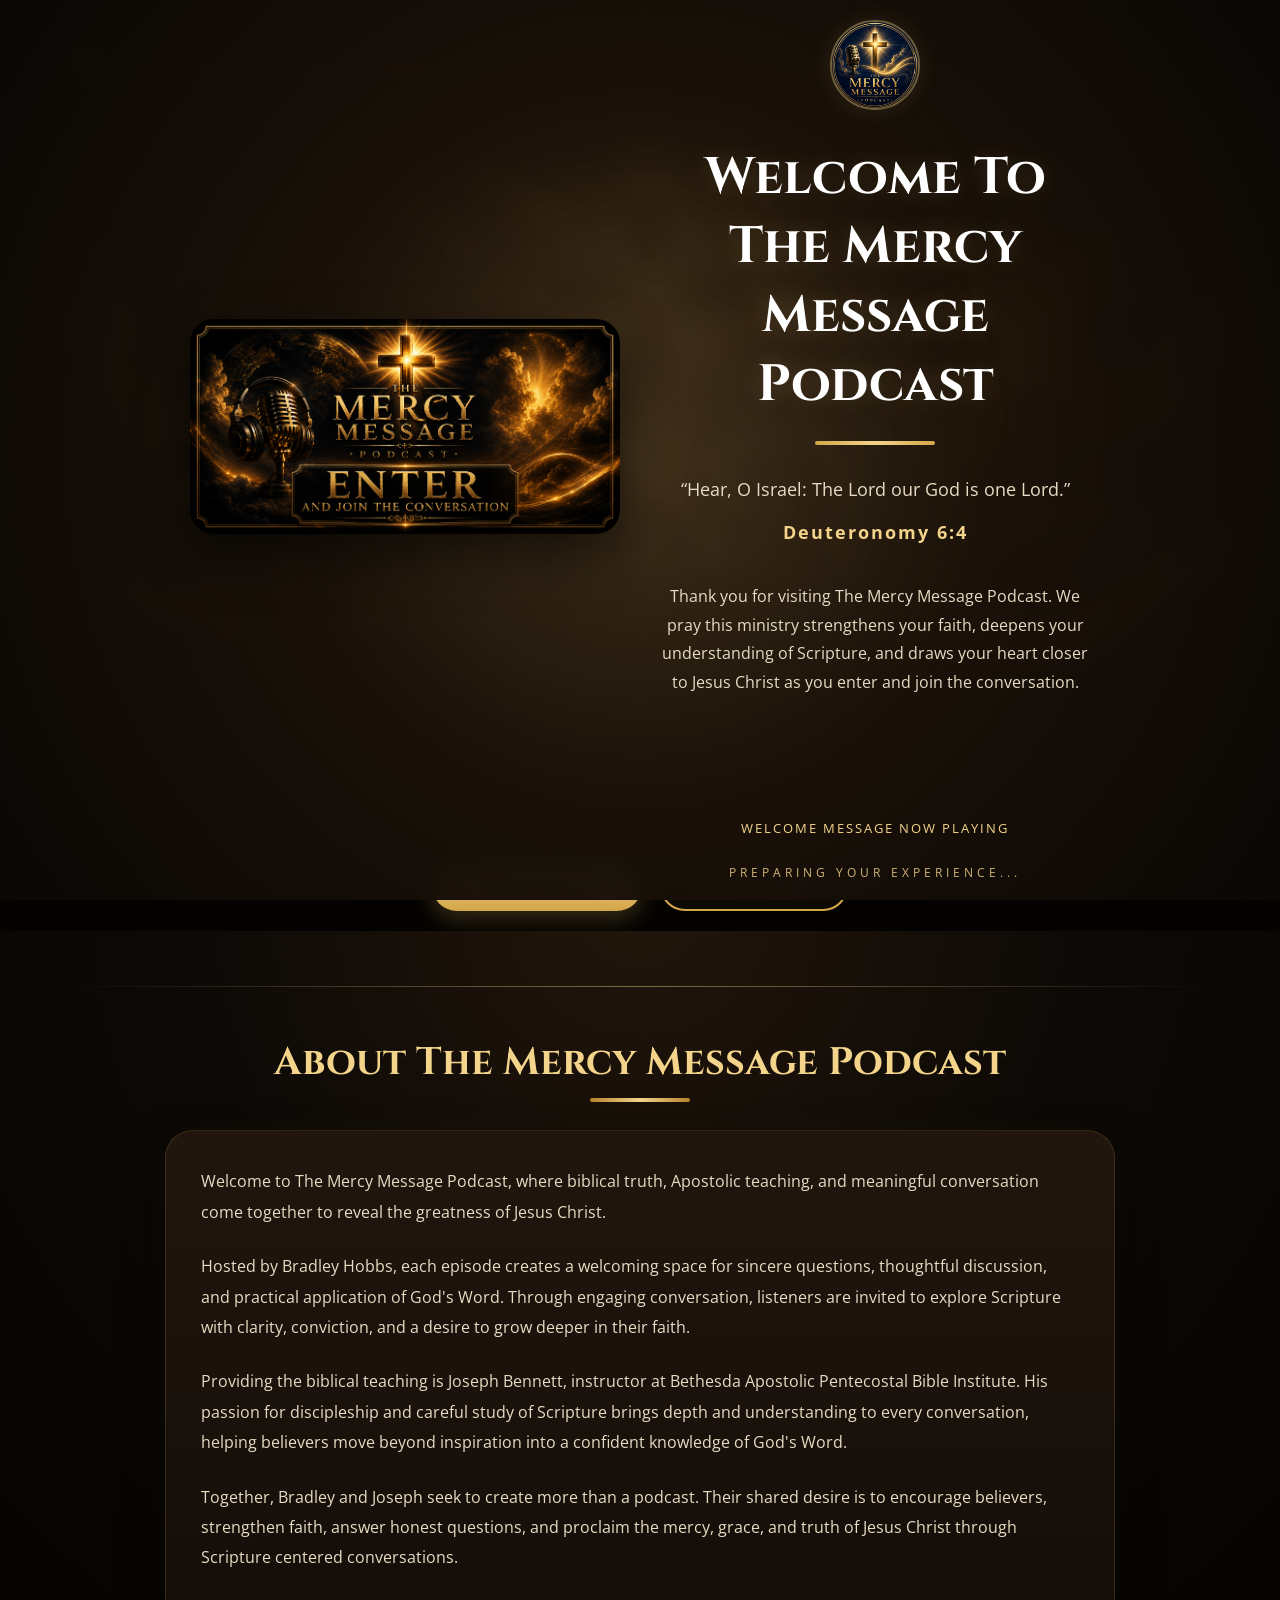
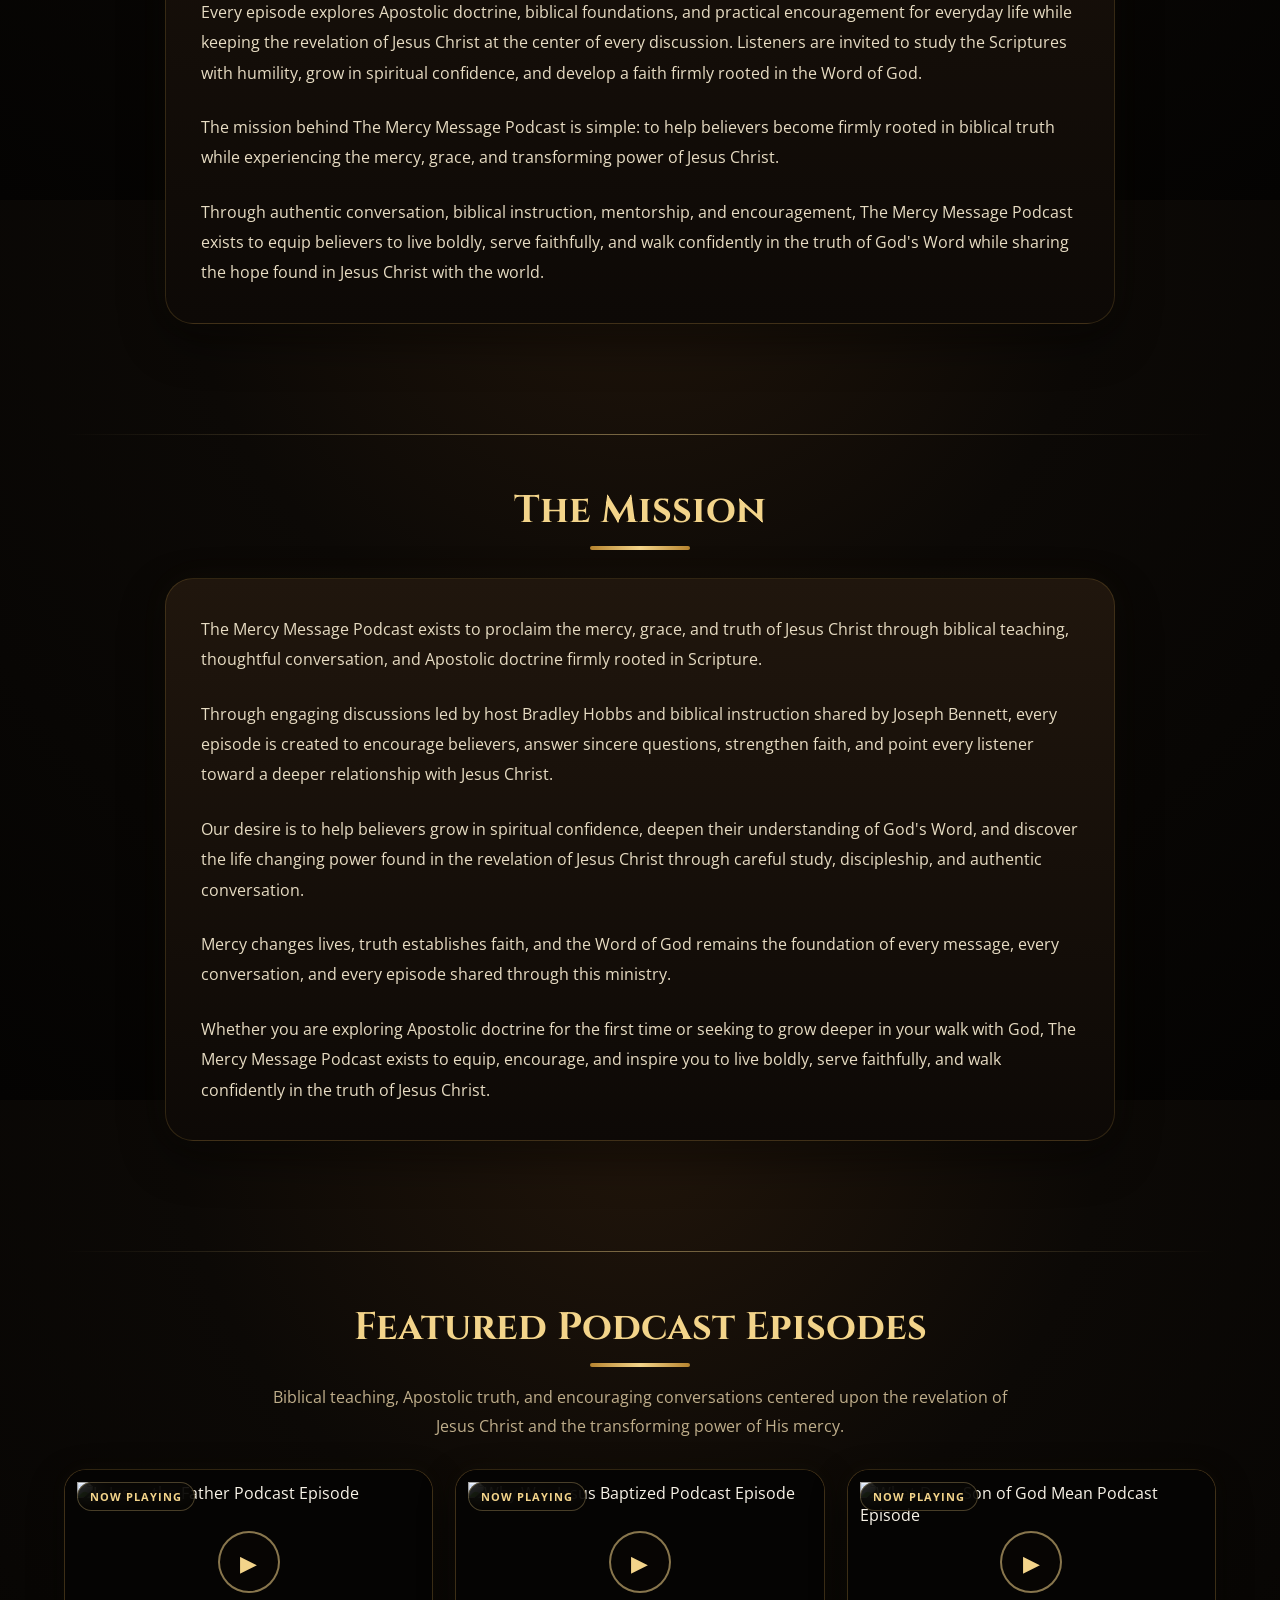
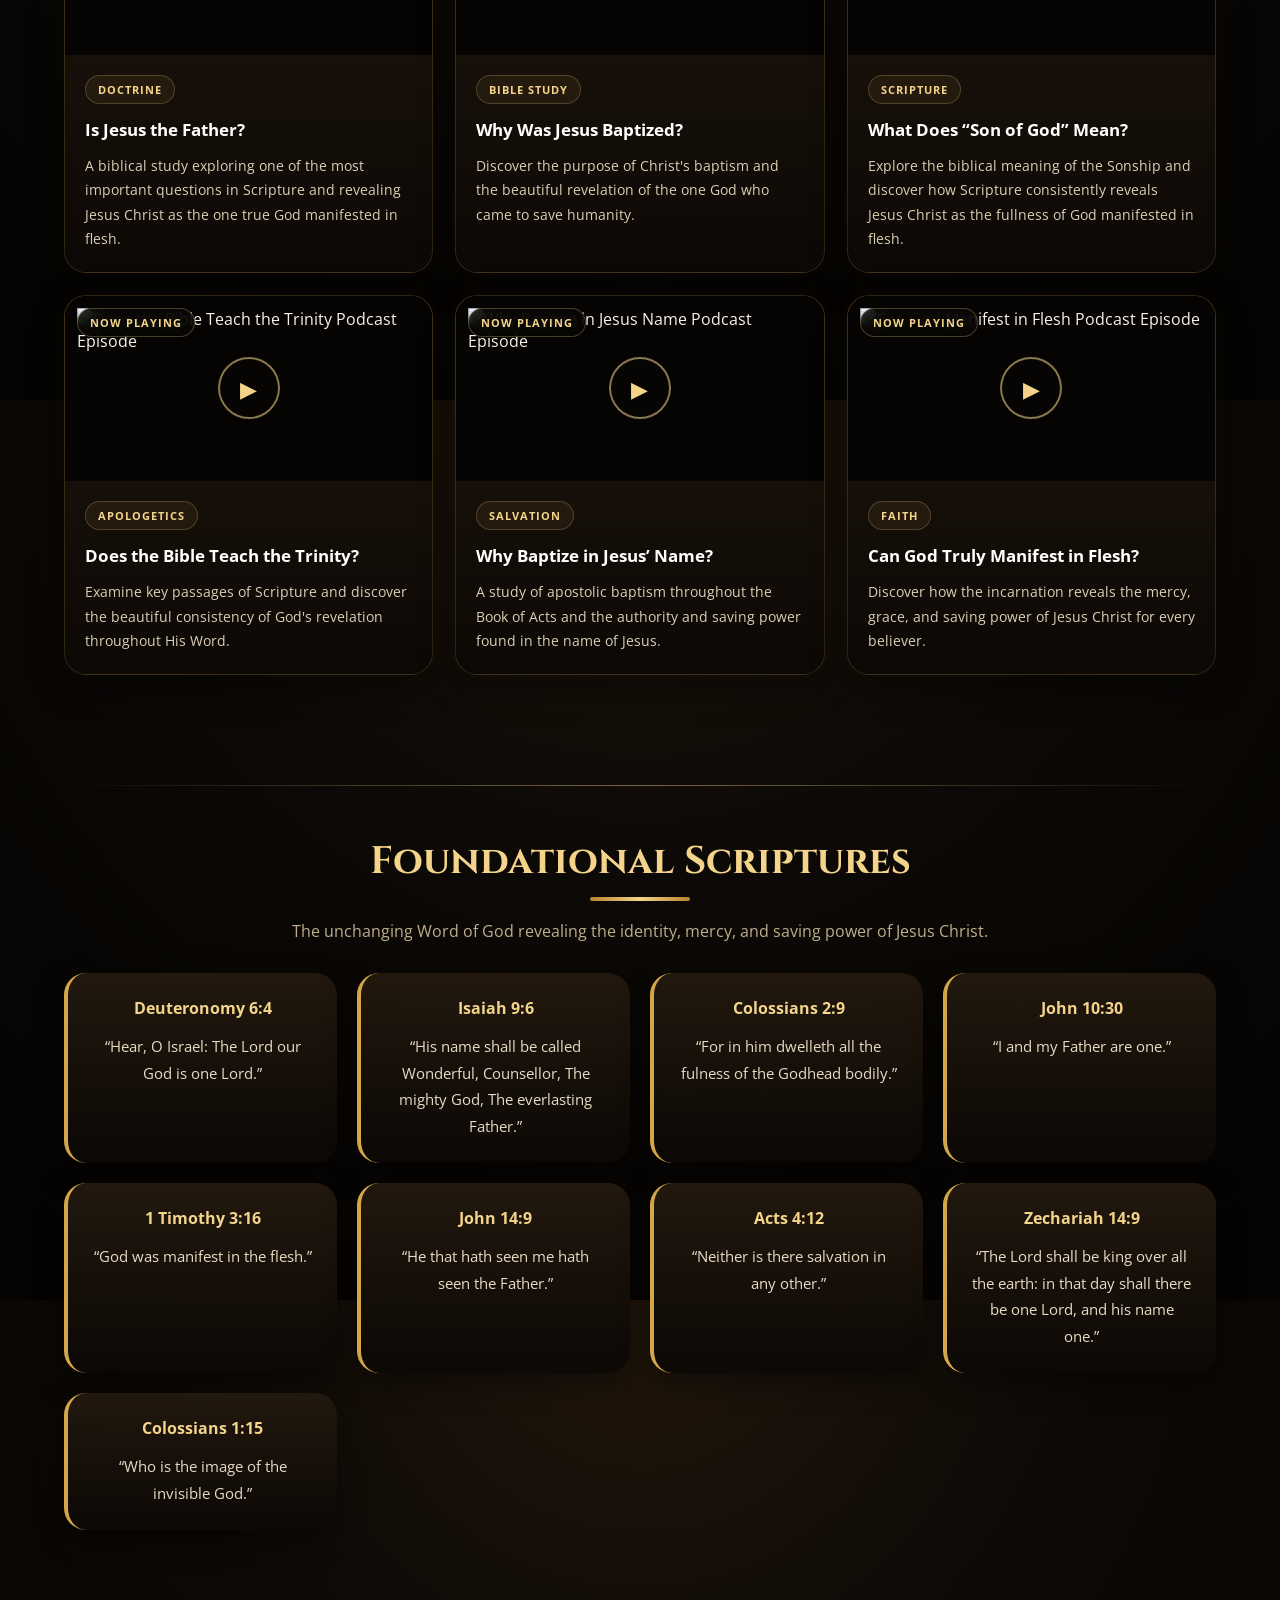
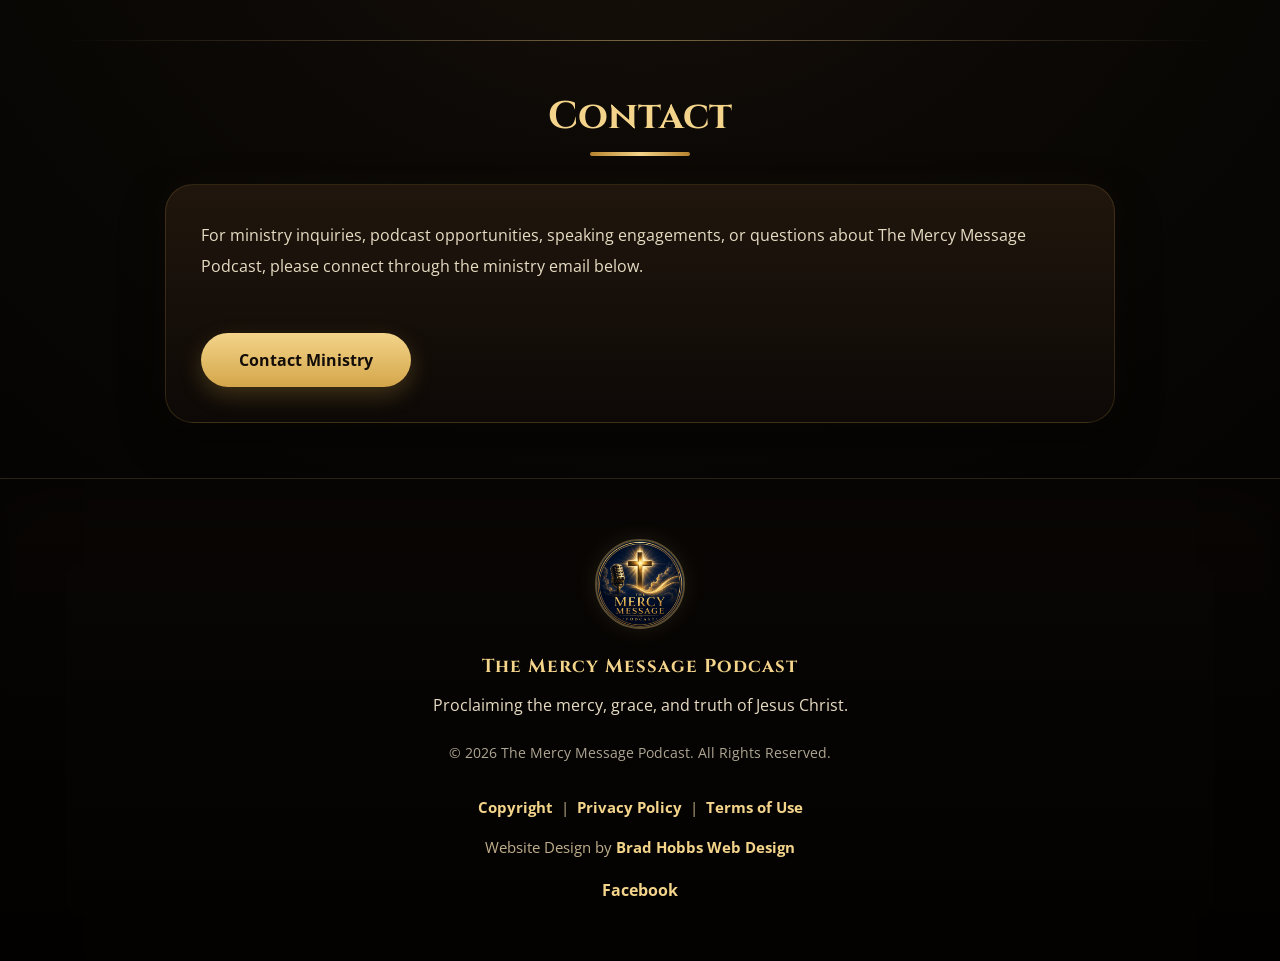
==== commit 64cbd563: "Update index.html" ====
--- a/index.html
+++ b/index.html
@@ -288,7 +288,7 @@
 
 <h2>
 
-About Joseph Bennett
+About The Mercy Message Podcast
 
 </h2>
 
@@ -300,31 +300,31 @@
 
 <p>
 
-Welcome to The Mercy Message Podcast with Joseph Bennett, a place where biblical truth, Apostolic teaching, and spiritual encouragement come together to reveal the greatness of Jesus Christ.
-
-</p>
-
-<p>
-
-Through meaningful conversations and Scripture centered teaching, every episode is designed to strengthen believers, deepen faith, and point hearts toward the powerful revelation of the name of Jesus.
-
-</p>
-
-<p>
-
-Hosted by Joseph Bennett, instructor at Bethesda Apostolic Pentecostal Bible Institute, the podcast carries a passion for helping believers move beyond inspiration into spiritual understanding rooted firmly in the Word of God.
-
-</p>
-
-<p>
-
-Joseph believes faith is strengthened through teaching, discipleship, and careful study of Scripture. Truth produces confidence when believers are grounded with clarity, conviction, and purpose.
-
-</p>
-
-<p>
-
-Every episode explores Apostolic doctrine, biblical foundations, and practical encouragement for everyday life. Honest questions are welcomed, Scripture is approached with humility, and conversations are centered on helping listeners grow in spiritual confidence and maturity.
+Welcome to The Mercy Message Podcast, where biblical truth, Apostolic teaching, and meaningful conversation come together to reveal the greatness of Jesus Christ.
+
+</p>
+
+<p>
+
+Hosted by Bradley Hobbs, each episode creates a welcoming space for sincere questions, thoughtful discussion, and practical application of God's Word. Through engaging conversation, listeners are invited to explore Scripture with clarity, conviction, and a desire to grow deeper in their faith.
+
+</p>
+
+<p>
+
+Providing the biblical teaching is Joseph Bennett, instructor at Bethesda Apostolic Pentecostal Bible Institute. His passion for discipleship and careful study of Scripture brings depth and understanding to every conversation, helping believers move beyond inspiration into a confident knowledge of God's Word.
+
+</p>
+
+<p>
+
+Together, Bradley and Joseph seek to create more than a podcast. Their shared desire is to encourage believers, strengthen faith, answer honest questions, and proclaim the mercy, grace, and truth of Jesus Christ through Scripture centered conversations.
+
+</p>
+
+<p>
+
+Every episode explores Apostolic doctrine, biblical foundations, and practical encouragement for everyday life while keeping the revelation of Jesus Christ at the center of every discussion. Listeners are invited to study the Scriptures with humility, grow in spiritual confidence, and develop a faith firmly rooted in the Word of God.
 
 </p>
 
@@ -336,7 +336,7 @@
 
 <p>
 
-Joseph’s approach to ministry flows through authentic teaching, relational connection, and a genuine burden for people. Through mentorship, encouragement, and biblical instruction, The Mercy Message Podcast exists to equip believers to live boldly, serve faithfully, and walk confidently in the truth of God's Word.
+Through authentic conversation, biblical instruction, mentorship, and encouragement, The Mercy Message Podcast exists to equip believers to live boldly, serve faithfully, and walk confidently in the truth of God's Word while sharing the hope found in Jesus Christ with the world.
 
 </p>
 
@@ -345,49 +345,30 @@
 </section>
 
 <section class="mission-section" id="mission">
-
 <div class="section-divider"></div>
-
 <div class="section-title">
-
 <h2>
-
 The Mission
-
 </h2>
-
 <div class="gold-line"></div>
-
-</div>
-
+</div>
 <div class="content-card">
-
-<p>
-
+<p>
 The Mercy Message Podcast exists to proclaim the mercy, grace, and truth of Jesus Christ through biblical teaching, thoughtful conversation, and Apostolic doctrine firmly rooted in Scripture.
-
-</p>
-
-<p>
-
-Every episode is created to encourage believers, answer sincere questions, strengthen faith, and point every listener toward a deeper relationship with Jesus Christ.
-
-</p>
-
-<p>
-
-Through every message and every conversation, our desire is to help believers grow in confidence, deepen their understanding of God's Word, and experience the transforming power of Jesus Christ.
-
-</p>
-
-<p>
-
-Mercy changes lives, truth establishes faith, and the revelation of Jesus Christ remains the center of every discussion shared through this ministry.
-
-</p>
-
-</div>
-
+</p>
+<p>
+Through engaging discussions led by host Bradley Hobbs and biblical instruction shared by Joseph Bennett, every episode is created to encourage believers, answer sincere questions, strengthen faith, and point every listener toward a deeper relationship with Jesus Christ.
+</p>
+<p>
+Our desire is to help believers grow in spiritual confidence, deepen their understanding of God's Word, and discover the life changing power found in the revelation of Jesus Christ through careful study, discipleship, and authentic conversation.
+</p>
+<p>
+Mercy changes lives, truth establishes faith, and the Word of God remains the foundation of every message, every conversation, and every episode shared through this ministry.
+</p>
+<p>
+Whether you are exploring Apostolic doctrine for the first time or seeking to grow deeper in your walk with God, The Mercy Message Podcast exists to equip, encourage, and inspire you to live boldly, serve faithfully, and walk confidently in the truth of Jesus Christ.
+</p>
+</div>
 </section>
 
 
--- a/styles.css
+++ b/styles.css
@@ -1,3 +1,6 @@
+/* ========================================= */
+/* GLOBAL */
+/* ========================================= */
 
 *{
     margin:0;
@@ -5,20 +8,58 @@
     box-sizing:border-box;
 }
 
+:root{
+
+    --background:#040302;
+    --background-soft:#0b0805;
+
+    --card-top:#20160d;
+    --card-bottom:#0d0906;
+
+    --gold:#d4a64a;
+    --gold-light:#f3d48a;
+    --gold-dark:#b7842f;
+
+    --text:#f8f3e8;
+    --text-soft:#e7dcc3;
+    --text-muted:#bfae8b;
+
+    --border:rgba(212,166,74,.18);
+
+    --shadow:
+    0 18px 45px rgba(0,0,0,.45);
+
+}
+
 html{
     scroll-behavior:smooth;
 }
 
 body{
-    background:#07101d;
-    color:white;
+
+    background:
+
+    radial-gradient(
+        circle at top,
+        #22160b 0%,
+        #0c0906 42%,
+        #040302 100%
+    );
+
+    color:var(--text);
+
     font-family:'Open Sans', sans-serif;
+
     overflow-x:hidden;
-}
-
+
+}
+
+/* ========================================= */
 /* NAVBAR */
+/* ========================================= */
 
 .navbar{
+
     position:relative;
 
     width:96%;
@@ -34,61 +75,118 @@
 
     z-index:10;
 
-    background:rgba(4,10,20,0.94);
-
-    backdrop-filter:blur(8px);
-
-    border:1px solid rgba(212,175,55,0.14);
+    background:
+    rgba(9,7,5,.94);
+
+    backdrop-filter:blur(14px);
+
+    border:1px solid var(--border);
 
     border-radius:24px;
+
+    box-shadow:
+
+    0 10px 35px rgba(0,0,0,.35),
+
+    0 0 30px rgba(243,212,138,.04);
+
 }
 
 .nav-logo{
+
     display:flex;
     align-items:center;
+
     gap:15px;
+
 }
 
 .nav-logo img{
+
     width:65px;
+
     border-radius:50%;
-    border:2px solid rgba(212,175,55,0.5);
+
+    border:2px solid rgba(243,212,138,.45);
+
+    box-shadow:
+
+    0 0 18px rgba(243,212,138,.10);
+
 }
 
 .nav-logo h2{
+
     font-family:'Cinzel', serif;
-    color:#d4af37;
+
+    color:var(--gold-light);
+
     font-size:1.3rem;
+
     letter-spacing:1px;
+
 }
 
 .nav-links{
+
     display:flex;
+
     gap:28px;
+
     list-style:none;
+
 }
 
 .nav-links a{
-    color:white;
+
+    color:var(--text);
+
     text-decoration:none;
+
     font-weight:600;
-    transition:0.3s ease;
+
+    transition:.35s ease;
+
 }
 
 .nav-links a:hover{
-    color:#d4af37;
-}
-
+
+    color:var(--gold-light);
+
+    text-shadow:
+
+    0 0 12px rgba(243,212,138,.25);
+
+}
+
+/* ========================================= */
 /* HERO */
+/* ========================================= */
 
 .hero-header{
+
     position:relative;
+
     overflow:hidden;
-    background:#07101d;
+
+    background:
+
+    linear-gradient(
+
+        180deg,
+
+        #090604,
+
+        #040302
+
+    );
+
     padding-bottom:20px;
+
 }
 
 .hero-content{
+
     position:relative;
 
     width:94%;
@@ -97,20 +195,29 @@
     margin:12px auto 0 auto;
 
     text-align:center;
+
 }
 
 .hero-banner{
+
     width:100%;
+
     display:block;
 
     border-radius:30px;
 
     box-shadow:
-    0 20px 50px rgba(0,0,0,0.45),
-    0 0 35px rgba(212,175,55,0.12);
+
+    0 25px 70px rgba(0,0,0,.65),
+
+    0 0 50px rgba(243,212,138,.08),
+
+    0 0 120px rgba(212,166,74,.05);
+
 }
 
 .hero-text{
+
     font-size:1.1rem;
 
     line-height:1.9;
@@ -119,21 +226,32 @@
 
     margin:30px auto 0 auto;
 
-    color:#f1e5bb;
-}
+    color:var(--text-soft);
+
+}
+
+/* ========================================= */
+/* BUTTONS */
+/* ========================================= */
 
 .hero-buttons{
+
     margin-top:30px;
 
     display:flex;
+
     justify-content:center;
+
     gap:18px;
+
     flex-wrap:wrap;
+
 }
 
 .primary-btn,
 .secondary-btn,
 .platform-buttons a{
+
     text-decoration:none;
 
     padding:12px 24px;
@@ -142,104 +260,197 @@
 
     font-weight:700;
 
-    transition:0.3s ease;
+    transition:.35s ease;
+
 }
 
 .primary-btn{
+
     display:inline-flex;
 
     align-items:center;
+
     justify-content:center;
 
-    background:#d4af37;
-    color:#07101d;
+    min-width:210px;
+
+    cursor:pointer;
 
     border:none;
 
-    min-width:210px;
-
-    cursor:pointer;
+    background:
+
+    linear-gradient(
+
+        180deg,
+
+        var(--gold-light),
+
+        var(--gold)
+
+    );
+
+    color:#120d08;
+
+    box-shadow:
+
+    0 8px 22px rgba(212,166,74,.25);
+
 }
 
 .primary-btn:hover,
 .platform-buttons a:hover{
-    background:white;
+
+    background:
+
+    linear-gradient(
+
+        180deg,
+
+        #ffe8a8,
+
+        var(--gold-light)
+
+    );
 
     box-shadow:
-    0 0 20px rgba(212,175,55,0.5);
+
+    0 0 28px rgba(243,212,138,.35);
+
+    transform:translateY(-2px);
+
 }
 
 .secondary-btn{
-    border:2px solid #d4af37;
-    color:#d4af37;
+
+    border:2px solid var(--gold);
+
+    color:var(--gold-light);
+
+    background:
+
+    rgba(212,166,74,.04);
+
 }
 
 .secondary-btn:hover{
-    background:#d4af37;
-    color:#07101d;
-}
-
+
+    background:var(--gold);
+
+    color:#0b0805;
+
+}
+
+/* ========================================= */
 /* SECTIONS */
+/* ========================================= */
 
 section{
+
     padding:55px 5%;
+
 }
 
 .section-divider{
+
     width:100%;
+
     height:1px;
 
     margin-bottom:50px;
 
-    background:linear-gradient(
+    background:
+
+    linear-gradient(
+
         to right,
+
         transparent,
-        rgba(212,175,55,0.45),
+
+        rgba(243,212,138,.45),
+
         transparent
+
     );
+
 }
 
 .section-title{
+
     text-align:center;
+
     margin-bottom:28px;
+
 }
 
 .section-title h2{
+
     font-family:'Cinzel', serif;
+
     font-size:2.4rem;
+
     margin-bottom:10px;
+
+    color:var(--gold-light);
+
 }
 
 .section-subtitle{
+
     max-width:760px;
 
     margin:16px auto 0 auto;
 
-    color:#cfcfcf;
+    color:var(--text-muted);
 
     line-height:1.8;
+
     font-size:1rem;
+
 }
 
 .gold-line{
+
     width:100px;
+
     height:4px;
 
-    background:#d4af37;
-
     margin:auto;
 
     border-radius:10px;
-}
-
+
+    background:
+
+    linear-gradient(
+
+        90deg,
+
+        var(--gold-dark),
+
+        var(--gold-light),
+
+        var(--gold-dark)
+
+    );
+
+}
+
+/* ========================================= */
 /* ABOUT */
+/* ========================================= */
 
 .content-card{
-    background:
+
+    background:
+
     linear-gradient(
+
         180deg,
-        rgba(16,27,45,0.96),
-        rgba(9,16,27,0.96)
+
+        var(--card-top),
+
+        var(--card-bottom)
+
     );
 
     padding:35px;
@@ -253,34 +464,49 @@
     line-height:1.9;
 
     box-shadow:
-    0 10px 35px rgba(0,0,0,0.35);
-
-    border:1px solid rgba(212,175,55,0.14);
+
+    var(--shadow),
+
+    0 0 35px rgba(243,212,138,.03);
+
+    border:1px solid var(--border);
+
 }
 
 .content-card p{
+
     margin-bottom:24px;
 
-    color:#e6e6e6;
+    color:var(--text-soft);
 
     font-size:1rem;
 
     line-height:1.9;
+
 }
 
 .content-card p:last-child{
+
     margin-bottom:0;
-}
-
-/* CONTACT BUTTON */
+
+}
+
+/* ========================================= */
+/* CONTACT */
+/* ========================================= */
 
 .contact-section .primary-btn{
+
     margin-top:28px;
-}
-
+
+}
+
+/* ========================================= */
 /* PODCAST GRID */
+/* ========================================= */
 
 .episode-grid{
+
     width:100%;
 
     max-width:1200px;
@@ -290,891 +516,1114 @@
     display:grid;
 
     grid-template-columns:
-    repeat(3, minmax(0, 1fr));
+    repeat(3, minmax(0,1fr));
+
+    gap:22px;
+
+}
+
+/* ========================================= */
+/* PODCAST CARD */
+/* ========================================= */
+
+.episode-card{
+
+    position:relative;
+
+    width:100%;
+
+    background:
+
+    linear-gradient(
+
+        180deg,
+
+        rgba(34,24,14,.98),
+
+        rgba(12,8,5,.98)
+
+    );
+
+    border-radius:22px;
+
+    overflow:hidden;
+
+    border:1px solid rgba(212,166,74,.18);
+
+    transition:.35s ease;
+
+    box-shadow:
+
+    0 12px 35px rgba(0,0,0,.45),
+
+    0 0 20px rgba(243,212,138,.03);
+
+}
+
+.episode-card:hover{
+
+    transform:translateY(-6px);
+
+    border-color:rgba(243,212,138,.40);
+
+    box-shadow:
+
+    0 18px 45px rgba(0,0,0,.55),
+
+    0 0 28px rgba(243,212,138,.08);
+
+}
+
+/* ========================================= */
+/* EPISODE IMAGE */
+/* ========================================= */
+
+.episode-image{
+
+    position:relative;
+
+    width:100%;
+
+    height:185px;
+
+    overflow:hidden;
+
+    background:#050403;
+
+    cursor:pointer;
+
+    display:flex;
+
+    align-items:center;
+
+    justify-content:center;
+
+}
+
+.episode-image img{
+
+    width:100%;
+
+    height:100%;
+
+    object-fit:contain;
+
+    background:#050403;
+
+    display:block;
+
+    padding:12px;
+
+    transition:.4s ease;
+
+}
+
+.episode-card:hover .episode-image img{
+
+    transform:scale(1.03);
+
+}
+
+/* ========================================= */
+/* NOW PLAYING */
+/* ========================================= */
+
+.now-playing{
+
+    position:absolute;
+
+    top:12px;
+
+    left:12px;
+
+    padding:6px 12px;
+
+    border-radius:50px;
+
+    background:rgba(6,4,2,.82);
+
+    color:#f3d48a;
+
+    font-size:.68rem;
+
+    font-weight:700;
+
+    letter-spacing:1px;
+
+    border:1px solid rgba(243,212,138,.28);
+
+    backdrop-filter:blur(10px);
+
+    z-index:5;
+
+}
+
+/* ========================================= */
+/* PLAY BUTTON */
+/* ========================================= */
+
+.play-button{
+
+    position:absolute;
+
+    top:50%;
+
+    left:50%;
+
+    transform:translate(-50%,-50%);
+
+    width:62px;
+
+    height:62px;
+
+    border-radius:50%;
+
+    background:rgba(8,6,4,.88);
+
+    border:2px solid rgba(243,212,138,.55);
+
+    display:flex;
+
+    align-items:center;
+
+    justify-content:center;
+
+    color:#f3d48a;
+
+    font-size:1.35rem;
+
+    transition:.35s ease;
+
+    z-index:10;
+
+}
+
+.play-button:hover{
+
+    background:
+
+    linear-gradient(
+
+        180deg,
+
+        #f3d48a,
+
+        #d4a64a
+
+    );
+
+    color:#090705;
+
+    box-shadow:
+
+    0 0 24px rgba(243,212,138,.30);
+
+}
+
+/* ========================================= */
+/* SOUND WAVE */
+/* ========================================= */
+
+.sound-wave{
+
+    position:absolute;
+
+    right:14px;
+
+    bottom:14px;
+
+    display:flex;
+
+    align-items:flex-end;
+
+    gap:6px;
+
+    opacity:0;
+
+    transition:.3s ease;
+
+}
+
+.sound-wave span{
+
+    width:4px;
+
+    background:#f3d48a;
+
+    border-radius:20px;
+
+    animation:wave .9s infinite ease-in-out;
+
+}
+
+.sound-wave span:nth-child(1){height:10px;}
+.sound-wave span:nth-child(2){height:18px;}
+.sound-wave span:nth-child(3){height:14px;}
+.sound-wave span:nth-child(4){height:22px;}
+.sound-wave span:nth-child(5){height:16px;}
+
+audio{
+
+    display:none;
+
+}
+
+/* ========================================= */
+/* CARD CONTENT */
+/* ========================================= */
+
+.episode-content{
+
+    padding:20px;
+
+}
+
+.episode-tag{
+
+    display:inline-block;
+
+    margin-bottom:14px;
+
+    padding:6px 12px;
+
+    border-radius:50px;
+
+    background:rgba(212,166,74,.08);
+
+    border:1px solid rgba(243,212,138,.22);
+
+    color:#f3d48a;
+
+    font-size:.68rem;
+
+    font-weight:700;
+
+    letter-spacing:1px;
+
+    text-transform:uppercase;
+
+}
+
+.episode-card h3{
+
+    color:#ffffff;
+
+    font-size:1.05rem;
+
+    line-height:1.45;
+
+    margin-bottom:12px;
+
+}
+
+.episode-card p{
+
+    color:#dccfb6;
+
+    font-size:.9rem;
+
+    line-height:1.7;
+
+    margin-bottom:0;
+
+}
+
+/* ========================================= */
+/* SCRIPTURE */
+/* ========================================= */
+
+.scripture-container{
+
+    display:grid;
+
+    grid-template-columns:
+
+    repeat(auto-fit,minmax(220px,1fr));
+
+    gap:20px;
+
+    max-width:1200px;
+
+    margin:auto;
+
+}
+
+.scripture-box{
+
+    background:
+
+    linear-gradient(
+
+        180deg,
+
+        rgba(34,24,14,.98),
+
+        rgba(12,8,5,.98)
+
+    );
+
+    padding:24px;
+
+    border-radius:22px;
+
+    text-align:center;
+
+    border-left:4px solid #d4a64a;
+
+    box-shadow:
+
+    0 10px 30px rgba(0,0,0,.40);
+
+    transition:.35s ease;
+
+}
+
+.scripture-box:hover{
+
+    transform:translateY(-4px);
+
+    box-shadow:
+
+    0 16px 40px rgba(0,0,0,.50),
+
+    0 0 20px rgba(243,212,138,.06);
+
+}
+
+.scripture-box h3{
+
+    color:#f3d48a;
+
+    margin-bottom:14px;
+
+    font-size:1rem;
+
+}
+
+.scripture-box p{
+
+    color:#e8dbc4;
+
+    font-size:.92rem;
+
+    line-height:1.8;
+
+}
+
+/* ========================================= */
+/* LISTEN */
+/* ========================================= */
+
+.listen-section{
+
+    text-align:center;
+
+}
+
+.listen-box{
+
+    background:
+
+    linear-gradient(
+
+        180deg,
+
+        rgba(34,24,14,.98),
+
+        rgba(12,8,5,.98)
+
+    );
+
+    padding:55px 34px;
+
+    border-radius:30px;
+
+    max-width:850px;
+
+    margin:auto;
+
+    border:1px solid rgba(212,166,74,.18);
+
+    box-shadow:
+
+    0 18px 50px rgba(0,0,0,.45);
+
+}
+
+.listen-box h2{
+
+    font-family:'Cinzel',serif;
+
+    font-size:2.2rem;
+
+    color:#f3d48a;
+
+    margin-bottom:18px;
+
+}
+
+.listen-box p{
+
+    color:#dccfb6;
+
+    margin-bottom:32px;
+
+    line-height:1.9;
+
+}
+
+.platform-buttons{
+
+    display:flex;
+
+    justify-content:center;
 
     gap:18px;
-}
-
-/* PODCAST CARD */
-
-.episode-card{
+
+    flex-wrap:wrap;
+
+}
+
+.platform-buttons a{
+
+    background:
+
+    linear-gradient(
+
+        180deg,
+
+        #f3d48a,
+
+        #d4a64a
+
+    );
+
+    color:#100b06;
+
+    box-shadow:
+
+    0 8px 24px rgba(212,166,74,.20);
+
+}
+
+.platform-buttons a:hover{
+
+    transform:translateY(-2px);
+
+    box-shadow:
+
+    0 0 28px rgba(243,212,138,.35);
+
+}
+
+/* ========================================= */
+/* FOOTER */
+/* ========================================= */
+
+footer{
+
+    background:
+
+    linear-gradient(
+
+        180deg,
+
+        #090604,
+
+        #030201
+
+    );
+
+    text-align:center;
+
+    padding:60px 20px;
+
+    border-top:1px solid rgba(243,212,138,.16);
+
+    box-shadow:
+
+    inset 0 20px 60px rgba(0,0,0,.35);
+
+}
+
+.footer-logo{
+
+    width:90px;
+
+    border-radius:50%;
+
+    margin-bottom:20px;
+
+    border:2px solid rgba(243,212,138,.35);
+
+    box-shadow:
+
+    0 0 22px rgba(243,212,138,.10);
+
+}
+
+footer h3{
+
+    font-family:'Cinzel',serif;
+
+    color:var(--gold-light);
+
+    margin-bottom:12px;
+
+    letter-spacing:1px;
+
+}
+
+footer p{
+
+    color:var(--text-soft);
+
+    line-height:1.8;
+
+}
+
+.copyright{
+
+    opacity:.75;
+
+    font-size:.9rem;
+
+    margin-top:20px;
+
+}
+
+/* ========================================= */
+/* DESIGNER CREDIT */
+/* ========================================= */
+
+.designer-credit{
+
+    margin-top:28px;
+
+}
+
+.designer-credit p{
+
+    margin-bottom:12px;
+
+    color:var(--text-muted);
+
+    font-size:.95rem;
+
+}
+
+.designer-credit a{
+
+    color:var(--gold-light);
+
+    text-decoration:none;
+
+    font-weight:700;
+
+    transition:.35s ease;
+
+}
+
+.designer-credit a:hover{
+
+    color:#ffffff;
+
+    text-shadow:
+
+    0 0 15px rgba(243,212,138,.25);
+
+}
+
+.facebook-link{
+
+    display:inline-block;
+
+    margin-top:6px;
+
+}
+
+/* ========================================= */
+/* WELCOME OVERLAY */
+/* ========================================= */
+
+body.locked{
+
+    overflow:hidden;
+
+    height:100vh;
+
+}
+
+#welcomeOverlay{
+
+    position:fixed;
+
+    top:0;
+
+    left:0;
+
+    width:100%;
+
+    height:100vh;
+
+    background:
+
+    radial-gradient(
+
+        circle at center,
+
+        rgba(40,26,13,.96),
+
+        rgba(10,7,4,.99)
+
+    );
+
+    backdrop-filter:blur(12px);
+
+    z-index:999999;
+
+    display:flex;
+
+    align-items:center;
+
+    justify-content:center;
+
+    padding:40px 20px;
+
+    transition:
+
+    opacity 1.6s ease,
+
+    visibility 1.6s ease;
+
+}
+
+#welcomeOverlay.hide-overlay{
+
+    opacity:0;
+
+    visibility:hidden;
+
+    pointer-events:none;
+
+}
+
+.welcome-background-glow{
+
+    position:absolute;
+
+    width:700px;
+
+    height:700px;
+
+    background:
+
+    radial-gradient(
+
+        circle,
+
+        rgba(243,212,138,.12),
+
+        transparent 72%
+
+    );
+
+    filter:blur(30px);
+
+    animation:pulseGlow 4s ease-in-out infinite;
+
+}
+
+.welcome-container{
+
     position:relative;
 
     width:100%;
 
-    background:
+    max-width:1200px;
+
+    width:min(90%,900px);
+
+    margin:0 auto;
+
+    text-align:center;
+
+    display:grid;
+
+    grid-template-columns:1fr 1fr;
+
+    gap:40px;
+
+    align-items:center;
+
+    z-index:2;
+
+}
+
+.welcome-image{
+
+    display:block;
+
+    width:100%;
+
+    max-width:850px;
+
+    height:auto;
+
+    margin:0 auto 3rem;
+
+    border-radius:24px;
+
+    box-shadow:0 20px 50px rgba(0,0,0,.55);
+
+}
+
+.welcome-content{
+
+    text-align:center;
+
+}
+
+.welcome-logo{
+
+    width:90px;
+
+    border-radius:50%;
+
+    border:2px solid rgba(243,212,138,.40);
+
+    margin-bottom:28px;
+
+    box-shadow:
+
+    0 0 25px rgba(243,212,138,.10);
+
+}
+
+.welcome-content h1{
+
+    font-family:'Cinzel',serif;
+
+    font-size:clamp(2rem,4vw,3.5rem);
+
+    color:#ffffff;
+
+    margin-bottom:22px;
+
+    text-shadow:
+
+    0 0 25px rgba(243,212,138,.18);
+
+}
+
+.welcome-line{
+
+    width:120px;
+
+    height:4px;
+
+    margin:0 auto 28px auto;
+
+    border-radius:50px;
+
+    background:
+
     linear-gradient(
-        180deg,
-        rgba(16,27,45,0.96),
-        rgba(9,16,27,0.96)
+
+        90deg,
+
+        var(--gold),
+
+        var(--gold-light),
+
+        var(--gold)
+
     );
 
-    border-radius:22px;
-
-    overflow:hidden;
-
-    border:1px solid rgba(212,175,55,0.14);
-
-    transition:0.3s ease;
-
-    box-shadow:
-    0 8px 24px rgba(0,0,0,0.28);
-}
-
-.episode-card:hover{
-    transform:translateY(-4px);
-
-    border-color:rgba(212,175,55,0.35);
-}
-
-/* EPISODE IMAGE */
+}
+
+.welcome-scripture{
+
+    color:var(--text-soft);
+
+    font-size:1.1rem;
+
+    line-height:1.9;
+
+    max-width:520px;
+
+    margin:0 auto 24px auto;
+
+}
+
+.welcome-scripture span{
+
+    display:block;
+
+    margin-top:10px;
+
+    color:var(--gold-light);
+
+    font-weight:700;
+
+    letter-spacing:2px;
+
+}
+
+.welcome-message{
+
+    color:var(--text-soft);
+
+    line-height:1.8;
+
+    max-width:700px;
+
+    margin:2rem auto;
+
+}
+
+.welcome-audio-visual{
+
+    display:flex;
+
+    flex-direction:column;
+
+    align-items:center;
+
+    justify-content:center;
+
+}
+
+.playing-text{
+
+    margin-top:20px;
+
+    color:var(--gold-light);
+
+    letter-spacing:2px;
+
+    text-transform:uppercase;
+
+    font-size:.82rem;
+
+}
+
+.welcome-wave{
+
+    display:flex;
+
+    align-items:flex-end;
+
+    justify-content:center;
+
+    gap:7px;
+
+    height:70px;
+
+}
+
+.welcome-wave span{
+
+    width:5px;
+
+    background:var(--gold-light);
+
+    border-radius:30px;
+
+    animation:welcomeWave 1s infinite ease-in-out;
+
+}
+
+.entering-text{
+
+    margin-top:28px;
+
+    color:rgba(243,212,138,.85);
+
+    letter-spacing:4px;
+
+    text-transform:uppercase;
+
+    font-size:.72rem;
+
+    animation:pulseText 2s ease-in-out infinite;
+
+}
+
+/* ========================================= */
+/* RESPONSIVE */
+/* ========================================= */
+
+@media(max-width:1100px){
+
+.episode-grid{
+
+    grid-template-columns:
+
+    repeat(2,minmax(0,1fr));
+
+}
 
 .episode-image{
-    position:relative;
-
-    width:100%;
-
-    height:185px;
-
-    overflow:hidden;
-
-    background:#000;
-
-    cursor:pointer;
-
-    display:flex;
+
+    height:210px;
+
+}
+
+}
+
+@media(max-width:950px){
+
+.welcome-container{
+
+    grid-template-columns:1fr;
+
+    max-width:700px;
+
+}
+
+.welcome-content h1{
+
+    font-size:2.5rem;
+
+}
+
+.welcome-image{
+
+    max-height:450px;
+
+    object-fit:cover;
+
+}
+
+}
+
+@media(max-width:900px){
+
+.navbar{
+
+    width:94%;
+
+    padding:18px;
+
+}
+
+.hero-content{
+
+    width:94%;
+
+}
+
+.section-title h2{
+
+    font-size:2rem;
+
+}
+
+    .welcome-image{
+
+        width:88%;
+        max-width:650px;
+        margin:0 auto 2rem;
+
+    }
+
+}
+
+@media(max-width:700px){
+
+.episode-grid{
+
+    grid-template-columns:1fr;
+
+}
+
+.episode-image{
+
+    height:240px;
+
+}
+
+.play-button{
+
+    width:56px;
+
+    height:56px;
+
+    font-size:1.2rem;
+
+}
+
+}
+
+@media(max-width:600px){
+
+.navbar{
+
+    flex-direction:column;
+
+    gap:18px;
+
+}
+
+.nav-links{
+
+    flex-wrap:wrap;
+
+    justify-content:center;
+
+    gap:14px;
+
+}
+
+.hero-banner{
+
+    border-radius:20px;
+
+}
+
+.hero-buttons{
+
+    flex-direction:column;
+
     align-items:center;
-    justify-content:center;
-}
-
-.episode-image img{
-    width:100%;
-    height:100%;
-
-    object-fit:contain;
-
-    background:#000;
-
-    display:block;
-
-    padding:10px;
-}
-
-/* NOW PLAYING */
-
-.now-playing{
-    position:absolute;
-
-    top:12px;
-    left:12px;
-
-    padding:6px 10px;
-
-    border-radius:50px;
-
-    background:rgba(0,0,0,0.72);
-
-    color:#d4af37;
-
-    font-size:0.68rem;
-    font-weight:700;
-
-    letter-spacing:1px;
-
-    z-index:5;
-
-    border:1px solid rgba(212,175,55,0.3);
-}
-
-/* PLAY BUTTON */
-
-.play-button{
-    position:absolute;
-
-    top:50%;
-    left:50%;
-
-    transform:translate(-50%, -50%);
-
-    width:58px;
-    height:58px;
-
-    border-radius:50%;
-
-    background:rgba(7,16,29,0.84);
-
-    border:2px solid rgba(212,175,55,0.6);
-
-    display:flex;
-    align-items:center;
-    justify-content:center;
-
-    color:#d4af37;
-
-    font-size:1.3rem;
-
-    z-index:10;
-
-    transition:0.3s ease;
-}
-
-.play-button:hover{
-    background:#d4af37;
-
-    color:#07101d;
-}
-
-/* SOUND WAVE */
-
-.sound-wave{
-    position:absolute;
-
-    right:14px;
-    bottom:14px;
-
-    display:flex;
-    align-items:flex-end;
-
-    gap:6px;
-
-    z-index:5;
-
-    opacity:0;
-
-    transition:0.3s ease;
-}
-
-.sound-wave span{
-    width:4px;
-
-    background:#d4af37;
-
-    border-radius:20px;
-
-    animation:wave 0.9s infinite ease-in-out;
-}
-
-.sound-wave span:nth-child(1){
-    height:10px;
-}
-
-.sound-wave span:nth-child(2){
-    height:18px;
-}
-
-.sound-wave span:nth-child(3){
-    height:14px;
-}
-
-.sound-wave span:nth-child(4){
-    height:22px;
-}
-
-.sound-wave span:nth-child(5){
-    height:16px;
-}
-
-audio{
-    display:none;
-}
-
-@keyframes wave{
-
-0%{
-    transform:scaleY(0.35);
-    opacity:0.5;
-}
-
-25%{
-    transform:scaleY(1.2);
-    opacity:1;
-}
-
-50%{
-    transform:scaleY(0.6);
-    opacity:0.8;
-}
-
-75%{
-    transform:scaleY(1.5);
-    opacity:1;
-}
-
-100%{
-    transform:scaleY(0.35);
-    opacity:0.5;
-}
-
-}
-
-/* CARD CONTENT */
-
-.episode-content{
-    padding:18px;
-}
-
-.episode-tag{
-    display:inline-block;
-
-    margin-bottom:12px;
-
-    padding:5px 10px;
-
-    border-radius:50px;
-
-    background:rgba(212,175,55,0.1);
-
-    border:1px solid rgba(212,175,55,0.22);
-
-    color:#d4af37;
-
-    font-size:0.68rem;
-    font-weight:700;
-
-    letter-spacing:1px;
-
-    text-transform:uppercase;
-}
-
-.episode-card h3{
+
+}
+
+section{
+
+    padding:45px 5%;
+
+}
+
+#welcomeOverlay{
+
+    padding:30px 18px;
+
+}
+
+.welcome-content h1{
+
+    font-size:2rem;
+
+}
+
+.welcome-scripture{
+
     font-size:1rem;
 
-    line-height:1.4;
-
-    margin-bottom:10px;
-
-    color:white;
-}
-
-.episode-card p{
-    color:#d4d4d4;
-
-    line-height:1.6;
-
-    margin-bottom:0;
-
-    font-size:0.88rem;
-}
-
-/* SCRIPTURE */
-
-.scripture-container{
-    display:grid;
-
-    grid-template-columns:
-    repeat(auto-fit, minmax(220px, 1fr));
-
-    gap:18px;
-
-    max-width:1200px;
-
-    margin:auto;
-}
-
-.scripture-box{
-    background:
-    linear-gradient(
-        180deg,
-        rgba(16,27,45,0.96),
-        rgba(9,16,27,0.96)
-    );
-
-    padding:22px;
-
-    border-radius:22px;
-
-    text-align:center;
-
-    border-left:4px solid #d4af37;
-
-    box-shadow:
-    0 8px 24px rgba(0,0,0,0.24);
-}
-
-.scripture-box h3{
-    color:#d4af37;
-
-    margin-bottom:14px;
-
-    font-size:1rem;
-}
-
-.scripture-box p{
-    font-size:0.92rem;
-
-    line-height:1.7;
-
-    color:#e4e4e4;
-}
-
-/* LISTEN */
-
-.listen-section{
-    text-align:center;
-}
-
-.listen-box{
-    background:
-    linear-gradient(
-        180deg,
-        rgba(16,27,45,0.96),
-        rgba(9,16,27,0.96)
-    );
-
-    padding:50px 30px;
-
-    border-radius:30px;
-
-    max-width:850px;
-
-    margin:auto;
-
-    border:1px solid rgba(212,175,55,0.14);
-}
-
-.listen-box h2{
-    font-family:'Cinzel', serif;
-    font-size:2.2rem;
-    margin-bottom:18px;
-}
-
-.listen-box p{
-    margin-bottom:30px;
-    line-height:1.8;
-}
-
-.platform-buttons{
-    display:flex;
-    justify-content:center;
-    gap:18px;
-    flex-wrap:wrap;
-}
-
-.platform-buttons a{
-    background:#d4af37;
-    color:#07101d;
-}
-
-/* FOOTER */
-
-footer{
-    background:#040a14;
-
-    text-align:center;
-
-    padding:50px 20px;
-
-    border-top:1px solid rgba(212,175,55,0.2);
-}
-
-.footer-logo{
-    width:90px;
-
-    border-radius:50%;
-
-    margin-bottom:18px;
-}
-
-footer h3{
-    font-family:'Cinzel', serif;
-    color:#d4af37;
-    margin-bottom:10px;
-}
-
-.copyright{
-    opacity:0.7;
-    font-size:0.9rem;
-    margin-top:18px;
-}
-
-/* RESPONSIVE */
-
-@media(max-width:1100px){
-
-.episode-grid{
-    grid-template-columns:
-    repeat(2, minmax(0, 1fr));
-}
-
-.episode-image{
-    height:210px;
-}
-
-}
-
-@media(max-width:900px){
-
-.navbar{
-    width:94%;
-    padding:18px;
-}
-
-.hero-content{
-    width:94%;
-}
-
-.section-title h2{
-    font-size:2rem;
-}
-
-}
-
-@media(max-width:700px){
-
-.episode-grid{
-    grid-template-columns:1fr;
-}
-
-.episode-image{
-    height:240px;
-}
-
-.play-button{
-    width:56px;
-    height:56px;
-
-    font-size:1.2rem;
-}
-
-}
-
-@media(max-width:600px){
-
-.navbar{
-    flex-direction:column;
-    gap:18px;
-}
-
-.nav-links{
-    flex-wrap:wrap;
-    justify-content:center;
-    gap:14px;
-}
-
-.hero-banner{
-    border-radius:20px;
-}
-
-.hero-buttons{
-    flex-direction:column;
-    align-items:center;
-}
-
-section{
-    padding:45px 5%;
-}
-
-}
-
-.designer-credit{
-    margin-top:24px;
-}
-
-.designer-credit p{
-    margin-bottom:12px;
-
-    color:#cfcfcf;
-
-    font-size:0.95rem;
-}
-
-.designer-credit a{
-    color:#d4af37;
-
-    text-decoration:none;
-
-    font-weight:700;
-
-    transition:0.3s ease;
-}
-
-.designer-credit a:hover{
-    color:white;
-}
-
-.facebook-link{
-    display:inline-block;
-
-    margin-top:4px;
-}
-
-/* ========================================= */
-/* WELCOME OVERLAY */
-/* ========================================= */
-
-body.locked{
-    overflow:hidden;
-    height:100vh;
-}
-
-#welcomeOverlay{
-    position:fixed;
-
-    top:0;
-    left:0;
-
-    width:100%;
-    height:100vh;
-
-    background:
-    radial-gradient(
-        circle at center,
-        rgba(16,27,45,0.92),
-        rgba(7,16,29,0.98)
-    );
-
-    backdrop-filter:blur(10px);
-
-    z-index:999999;
-
-    display:flex;
-    align-items:center;
-    justify-content:center;
-
-    padding:40px 20px;
-
-    transition:
-    opacity 1.6s ease,
-    visibility 1.6s ease;
-}
-
-#welcomeOverlay.hide-overlay{
-    opacity:0;
-    visibility:hidden;
-    pointer-events:none;
-}
-
-.welcome-background-glow{
-    position:absolute;
-
-    width:700px;
-    height:700px;
-
-    background:
-    radial-gradient(
-        circle,
-        rgba(212,175,55,0.10),
-        transparent 70%
-    );
-
-    filter:blur(20px);
-
-    animation:pulseGlow 4s ease-in-out infinite;
-}
-
-.welcome-container{
-    position:relative;
-
-    width:100%;
-    max-width:1200px;
-
-    display:grid;
-
-    grid-template-columns:
-    1fr 1fr;
-
-    gap:40px;
-
-    align-items:center;
-
-    z-index:2;
-}
-
-.welcome-image{
-    width:100%;
-
-    border-radius:30px;
-
-    opacity:0.94;
-
-    border:1px solid rgba(212,175,55,0.08);
-
-    box-shadow:
-    0 0 60px rgba(212,175,55,0.05),
-    0 0 120px rgba(7,16,29,0.85);
-
-    filter:
-    brightness(0.88)
-    contrast(1.02);
-
-    mask-image:
-    radial-gradient(
-        circle at center,
-        rgba(0,0,0,1) 58%,
-        rgba(0,0,0,0.82) 76%,
-        rgba(0,0,0,0.35) 88%,
-        transparent 100%
-    );
-
-    -webkit-mask-image:
-    radial-gradient(
-        circle at center,
-        rgba(0,0,0,1) 58%,
-        rgba(0,0,0,0.82) 76%,
-        rgba(0,0,0,0.35) 88%,
-        transparent 100%
-    );
-}
-
-.welcome-content{
-    text-align:center;
+}
+
+.welcome-message{
+
+    font-size:.95rem;
+
 }
 
 .welcome-logo{
-    width:95px;
-
-    border-radius:50%;
-
-    border:2px solid rgba(212,175,55,0.45);
-
-    margin-bottom:28px;
-}
-
-.welcome-content h1{
-    font-family:'Cinzel', serif;
-
-    font-size:3.3rem;
-
-    line-height:1.2;
-
-    color:white;
-
-    margin-bottom:22px;
-
-    text-shadow:
-    0 0 20px rgba(212,175,55,0.18);
-}
-
-.welcome-line{
-    width:120px;
-    height:4px;
-
-    margin:0 auto 28px auto;
-
-    border-radius:50px;
-
-    background:#d4af37;
-}
-
-.welcome-scripture{
-    color:#f1df9a;
-
-    font-size:1.1rem;
-
-    line-height:1.9;
-
-    max-width:520px;
-
-    margin:0 auto 24px auto;
-}
-
-.welcome-scripture span{
-    display:block;
-
-    margin-top:10px;
-
-    color:#d4af37;
-
-    font-weight:700;
-
-    letter-spacing:1px;
-}
-
-.welcome-message{
-    color:#d9d9d9;
-
-    line-height:1.9;
-
-    max-width:540px;
-
-    margin:0 auto 34px auto;
-
-    font-size:1rem;
-}
-
-.welcome-audio-visual{
-    display:flex;
-    flex-direction:column;
-    align-items:center;
-    justify-content:center;
-}
-
-.playing-text{
-    margin-top:20px;
-
-    color:#d4af37;
-
-    letter-spacing:2px;
-
-    font-size:0.82rem;
-
-    text-transform:uppercase;
-}
-
-.welcome-wave{
-    display:flex;
-    align-items:flex-end;
-    justify-content:center;
-
-    gap:7px;
-
-    height:70px;
-}
-
-.welcome-wave span{
-    width:5px;
-
-    background:#d4af37;
-
-    border-radius:30px;
-
-    animation:welcomeWave 1s infinite ease-in-out;
-}
-
-.welcome-wave span:nth-child(1){
-    height:18px;
-    animation-delay:0s;
-}
-
-.welcome-wave span:nth-child(2){
-    height:38px;
-    animation-delay:0.15s;
-}
-
-.welcome-wave span:nth-child(3){
-    height:24px;
-    animation-delay:0.3s;
-}
-
-.welcome-wave span:nth-child(4){
-    height:52px;
-    animation-delay:0.45s;
-}
-
-.welcome-wave span:nth-child(5){
-    height:28px;
-    animation-delay:0.6s;
-}
-
-.welcome-wave span:nth-child(6){
-    height:44px;
-    animation-delay:0.75s;
-}
-
-.welcome-wave span:nth-child(7){
-    height:20px;
-    animation-delay:0.9s;
-}
-
-    .entering-text{
-    margin-top:28px;
-
-    color:rgba(212,175,55,0.8);
-
-    letter-spacing:4px;
-
-    text-transform:uppercase;
-
-    font-size:0.72rem;
-
-    animation:pulseText 2s ease-in-out infinite;
-}
-
-@keyframes welcomeWave{
-
-0%{
-    transform:scaleY(0.4);
-    opacity:0.45;
-}
-
-50%{
-    transform:scaleY(1.4);
-    opacity:1;
-}
-
-100%{
-    transform:scaleY(0.4);
-    opacity:0.45;
-}
-
-}
-
-@keyframes pulseGlow{
-
-0%{
-    transform:scale(1);
-    opacity:0.6;
-}
-
-50%{
-    transform:scale(1.08);
-    opacity:1;
-}
-
-100%{
-    transform:scale(1);
-    opacity:0.6;
-}
-
-}
-    
-@keyframes pulseText{
-
-0%{
-    opacity:0.4;
-}
-
-50%{
-    opacity:1;
-}
-
-100%{
-    opacity:0.4;
-}
-
-}
-
-/* RESPONSIVE */
-
-@media(max-width:950px){
-
-.welcome-container{
-    grid-template-columns:1fr;
-
-    max-width:700px;
-}
-
-.welcome-content h1{
-    font-size:2.4rem;
-}
-
-.welcome-image{
-    max-height:450px;
-    object-fit:cover;
-}
-
-}
-
-@media(max-width:600px){
-
-#welcomeOverlay{
-    padding:30px 18px;
-}
-
-.welcome-content h1{
-    font-size:2rem;
-}
-
-.welcome-scripture{
-    font-size:1rem;
-}
-
-.welcome-message{
-    font-size:0.95rem;
-}
-
-.welcome-logo{
-    width:78px;
-}
-
-}
+
+    width:80px;
+
+}
+
+}
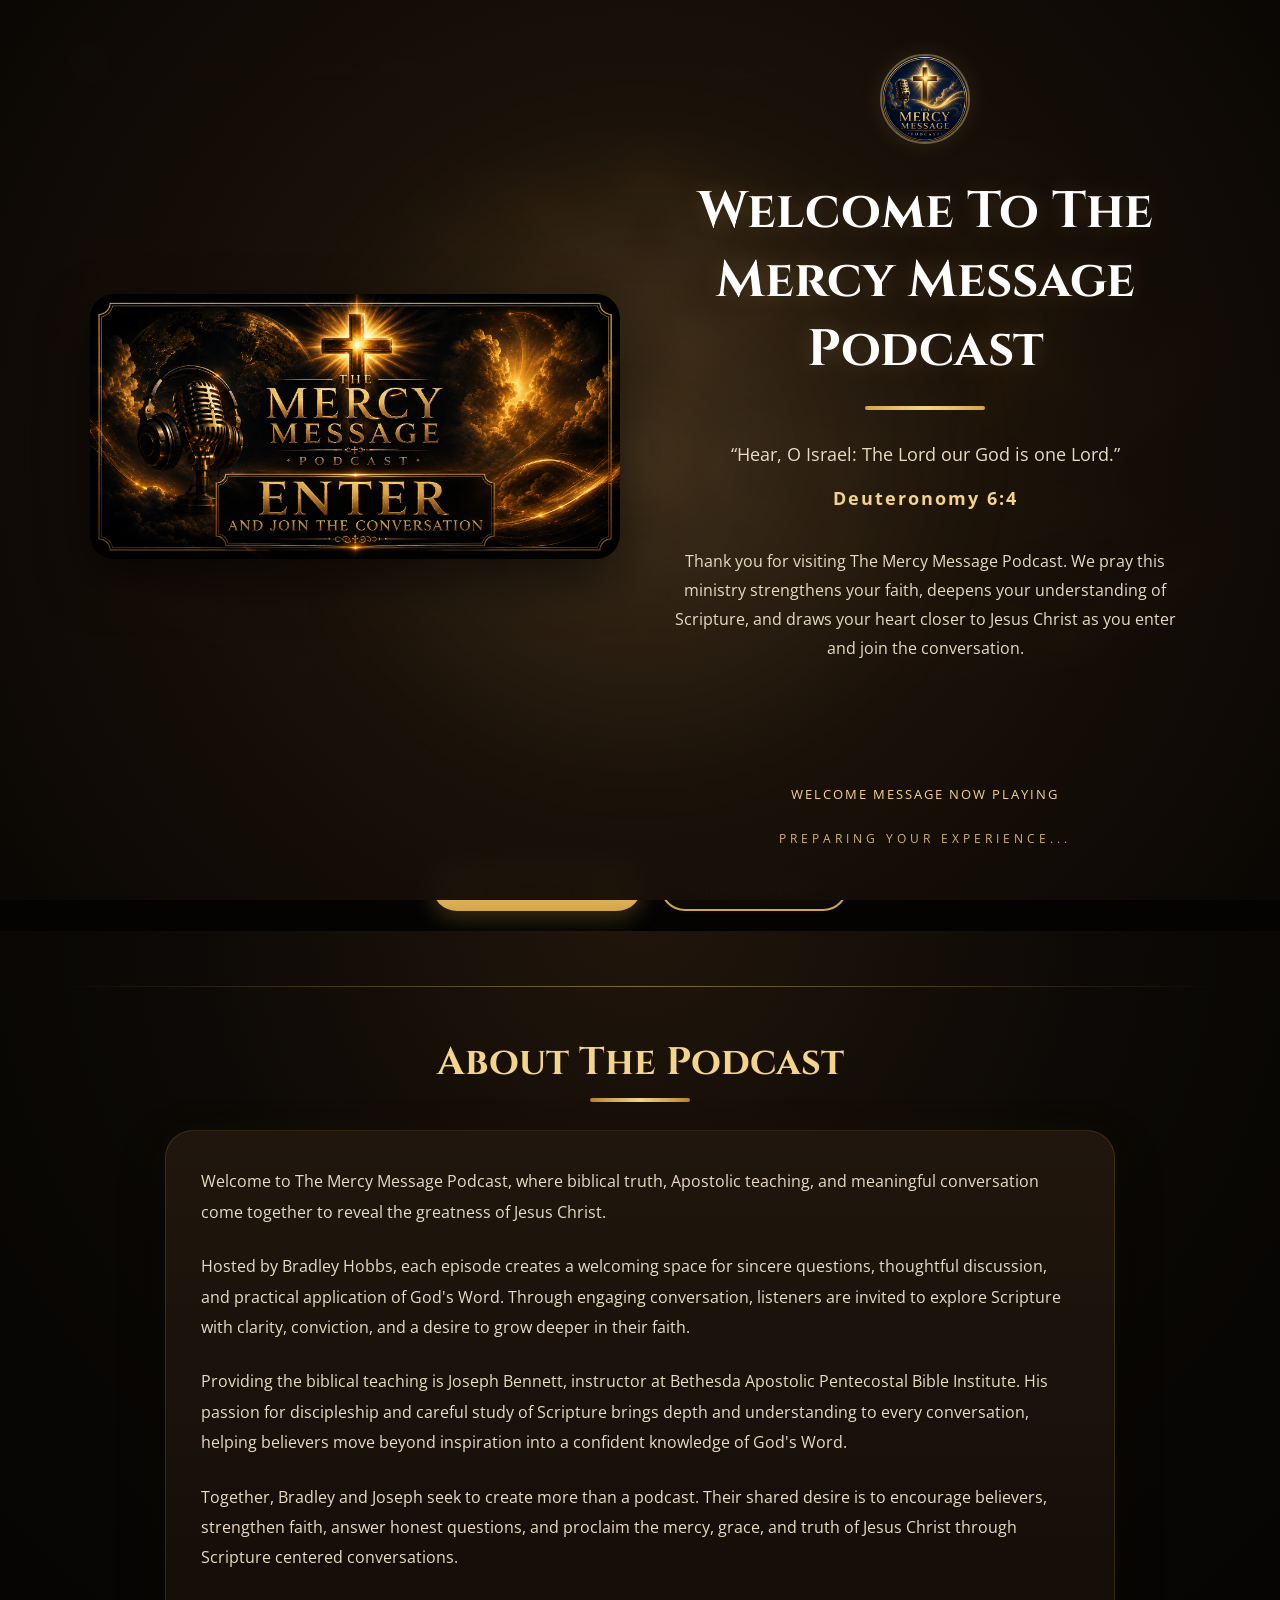
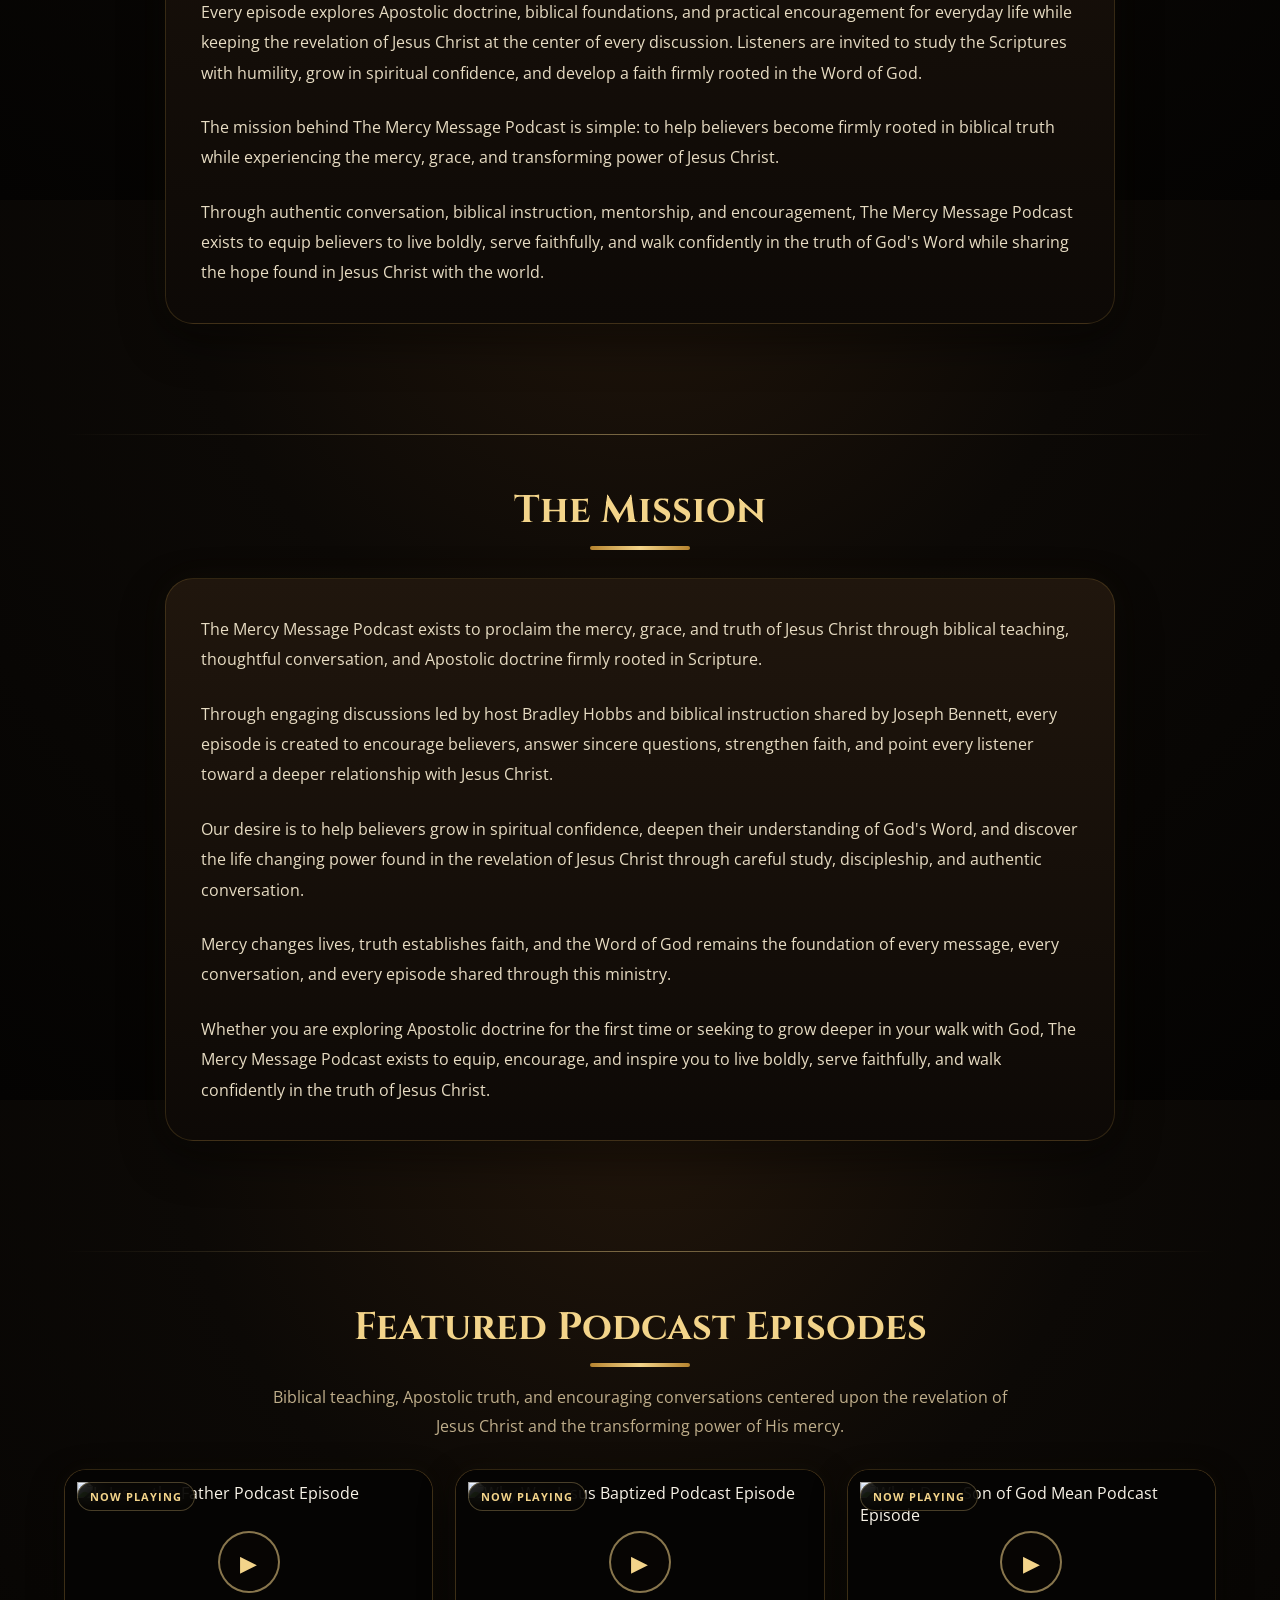
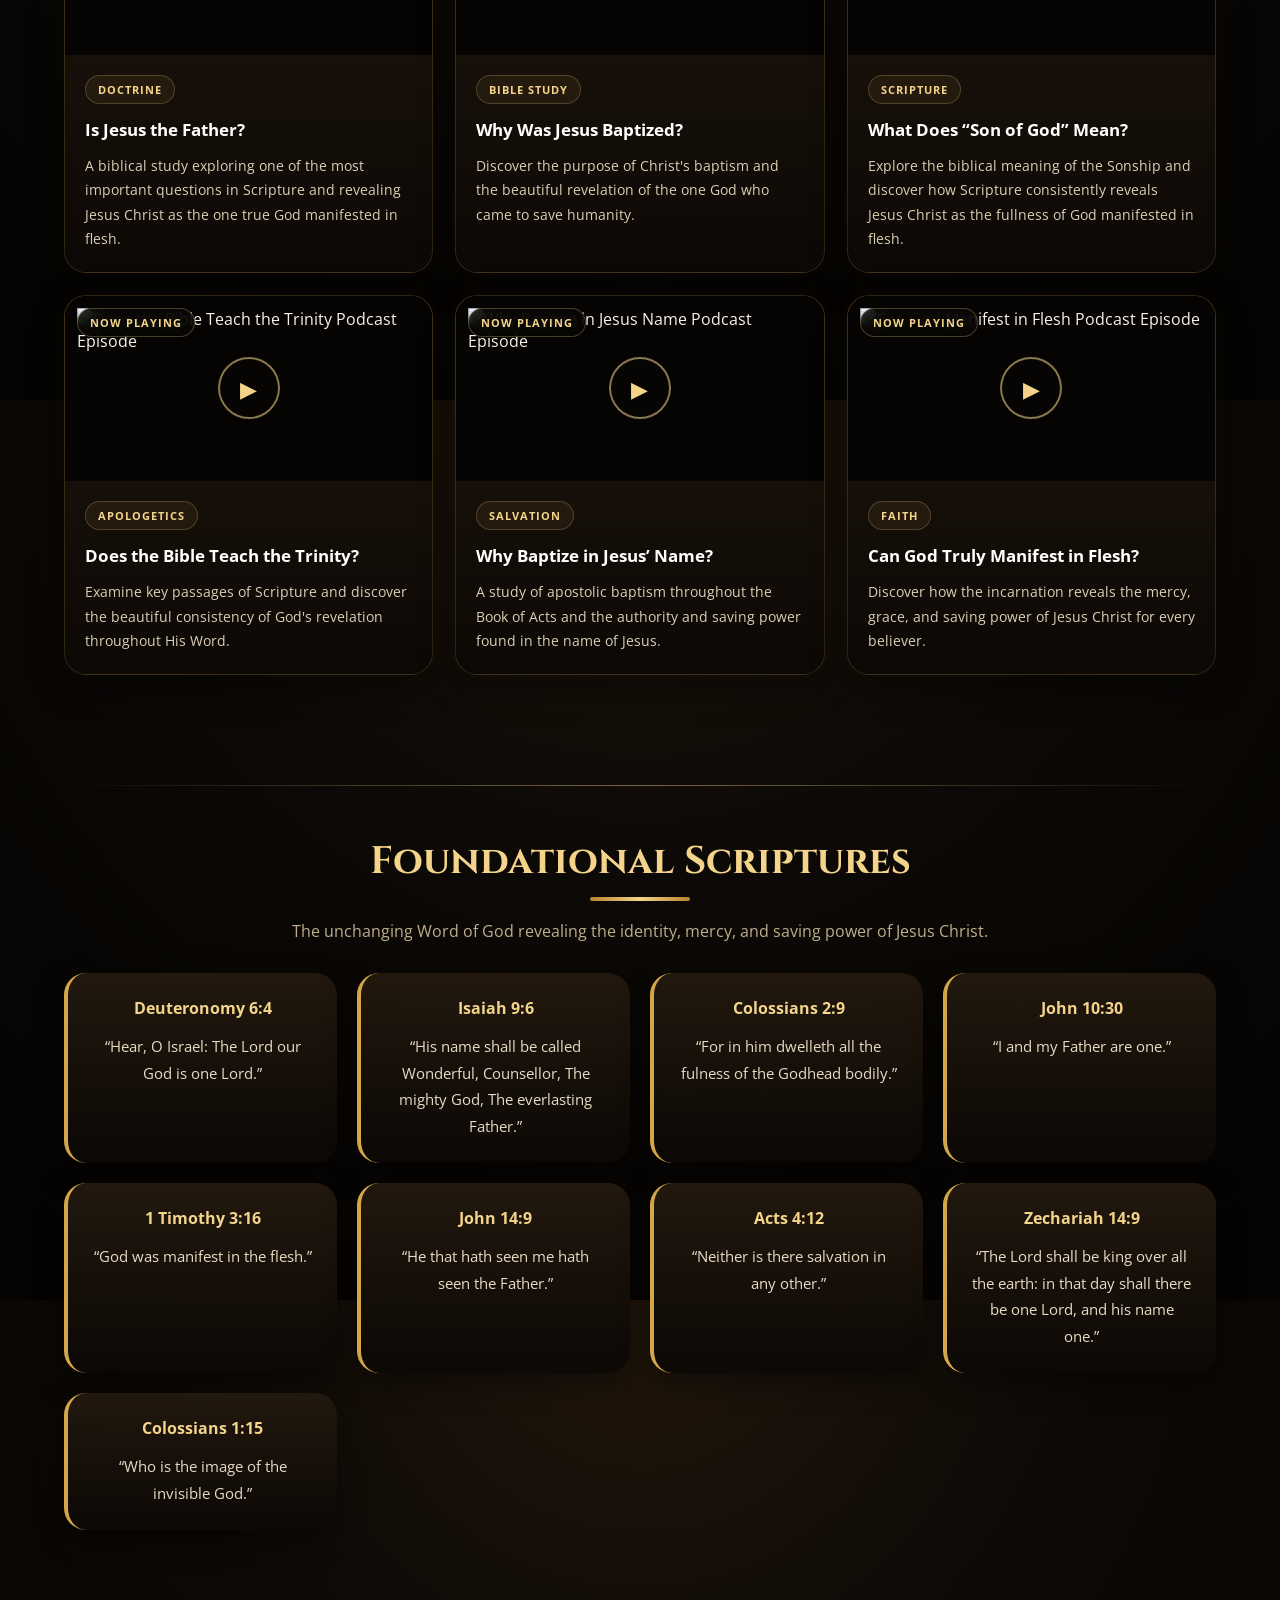
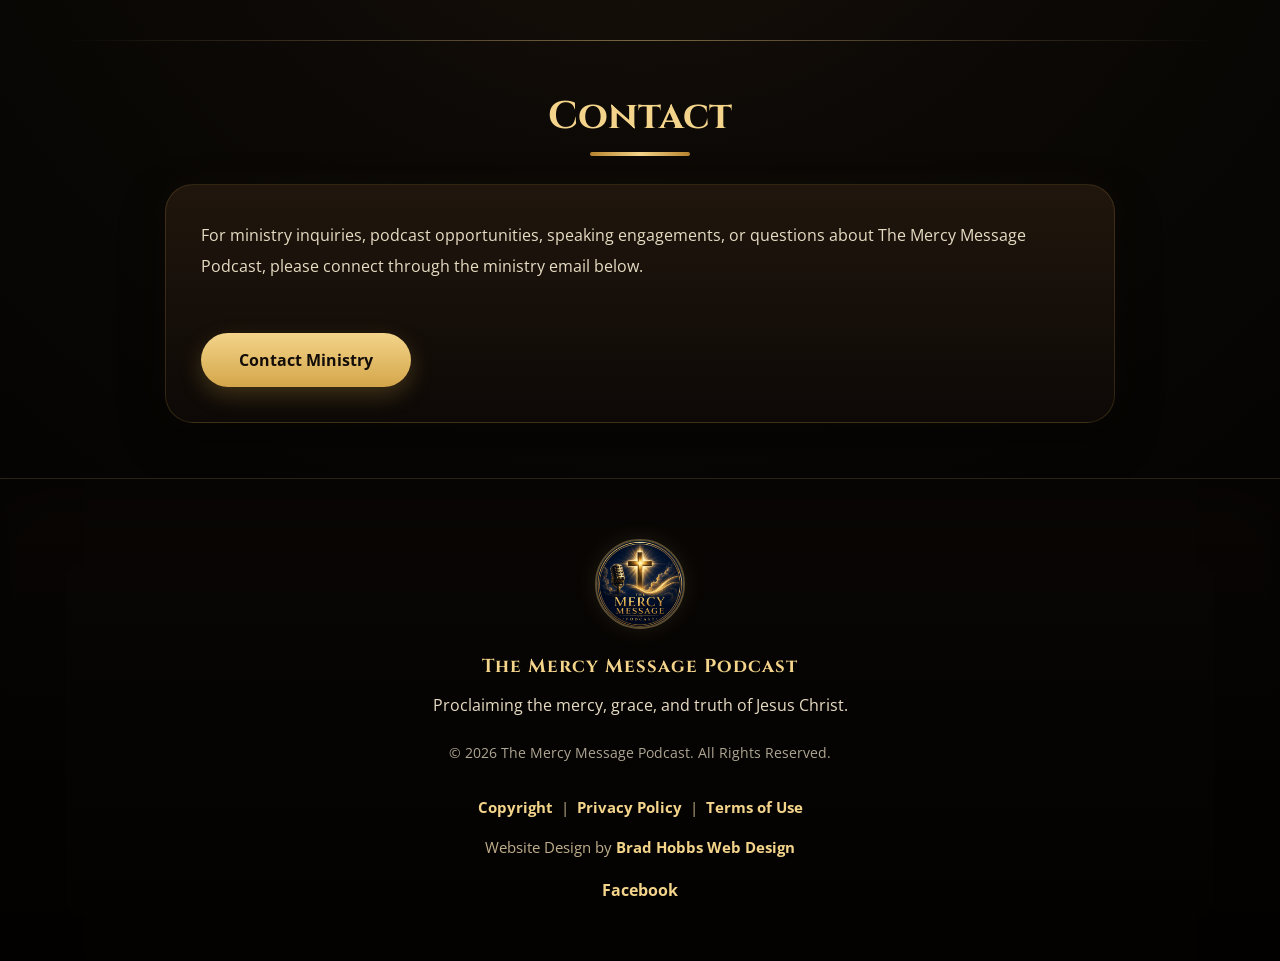
==== commit 0b009fbb: "Update index.html" ====
--- a/index.html
+++ b/index.html
@@ -2,97 +2,127 @@
 <html lang="en">
 <head>
 <meta charset="UTF-8">
+    
 <meta
 name="viewport"
 content="width=device-width, initial-scale=1.0">
-<title>The Mercy Message Podcast | Joseph Bennett</title>
+<title>The Mercy Message Podcast</title>
+
 <meta
 name="description"
-content="The Mercy Message Podcast with Joseph Bennett. Biblical teaching, Apostolic truth, and encouraging conversations revealing Jesus Christ as the one true God manifested in flesh.">
+content="The Mercy Message Podcast featuring host Bradley Hobbs and biblical teacher Joseph Bennett. Apostolic teaching, Scripture centered conversations, and encouragement rooted in the Word of God.">
+
 <meta
 name="keywords"
 content="Mercy Message Podcast, Joseph Bennett, Apostolic Podcast, Oneness of God, Jesus Christ, Bible Study, Apostolic Pentecostal, Christian Podcast">
+
 <meta
 name="author"
 content="The Mercy Message Podcast">
+
 <meta
 name="robots"
 content="index,follow">
+
 <meta
 name="theme-color"
 content="#0b0805">
+
 <meta
 name="color-scheme"
 content="dark">
+
 <meta
 property="og:title"
-content="The Mercy Message Podcast | Joseph Bennett">
+content="The Mercy Message Podcast">
+
 <meta
 property="og:description"
 content="Biblical teaching, Apostolic truth, and encouraging conversations proclaiming Jesus Christ as the one true God manifested in flesh.">
+
 <meta
 property="og:type"
 content="website">
+
 <meta
 property="og:site_name"
 content="The Mercy Message Podcast">
+
 <meta
 property="og:locale"
 content="en_US">
+
 <meta
 property="og:image"
 content="C45347D9-25F7-43EF-A2B4-704D2385B318.png">
+
 <meta
 name="twitter:card"
 content="summary_large_image">
+
 <meta
 name="twitter:title"
-content="The Mercy Message Podcast | Joseph Bennett">
+content="The Mercy Message Podcast">
+
 <meta
 name="twitter:description"
 content="Biblical teaching, Apostolic truth, and encouraging conversations proclaiming Jesus Christ.">
+
 <meta
 name="twitter:image"
 content="C45347D9-25F7-43EF-A2B4-704D2385B318.png">
+
 <link
 rel="canonical"
 href="https://brad-hobbswd.github.io/mercy-message-podcast/">
+
 <link
 rel="preconnect"
 href="https://fonts.googleapis.com">
+
 <link
 rel="preconnect"
 href="https://fonts.gstatic.com"
 crossorigin>
+
 <link
 href="https://fonts.googleapis.com/css2?family=Cinzel:wght@400;600;700&family=Open+Sans:wght@300;400;500;600;700&display=swap"
 rel="stylesheet">
+
 <link
 rel="stylesheet"
 href="styles.css">
+
 <link
 rel="icon"
 type="image/png"
 sizes="512x512"
 href="C45347D9-25F7-43EF-A2B4-704D2385B318.png">
+
 <link
 rel="apple-touch-icon"
 href="C45347D9-25F7-43EF-A2B4-704D2385B318.png">
+
 <link
 rel="shortcut icon"
 href="C45347D9-25F7-43EF-A2B4-704D2385B318.png">
+
 <meta
 name="application-name"
 content="The Mercy Message Podcast">
+
 <meta
 name="apple-mobile-web-app-capable"
 content="yes">
+
 <meta
 name="apple-mobile-web-app-status-bar-style"
 content="black-translucent">
+
 <meta
 name="apple-mobile-web-app-title"
 content="Mercy Message">
+
 <meta
     name="format-detection"
 content="telephone=no">
@@ -233,7 +263,7 @@
 
 <ul class="nav-links">
 
-<li><a href="#about">About</a></li>
+<li><a href="#about">About the Podcast</a></li>
 
 <li><a href="#mission">Mission</a></li>
 
@@ -288,7 +318,7 @@
 
 <h2>
 
-About The Mercy Message Podcast
+About The Podcast
 
 </h2>
 
--- a/styles.css
+++ b/styles.css
@@ -1238,392 +1238,369 @@
 
     position:relative;
 
+    width:min(92%,1100px);
+
+    margin:0 auto;
+
+    text-align:center;
+
+    display:grid;
+
+    grid-template-columns:1fr 1fr;
+
+    gap:40px;
+
+    align-items:center;
+
+    z-index:2;
+
+}
+
+.welcome-image{
+
+    display:block;
+
     width:100%;
 
-    max-width:1200px;
-
-    width:min(90%,900px);
-
-    margin:0 auto;
+    max-width:850px;
+
+    height:auto;
+
+    margin:0 auto 3rem;
+
+    border-radius:24px;
+
+    box-shadow:0 20px 50px rgba(0,0,0,.55);
+
+}
+
+.welcome-content{
 
     text-align:center;
 
-    display:grid;
-
-    grid-template-columns:1fr 1fr;
-
-    gap:40px;
+}
+
+.welcome-logo{
+
+    width:90px;
+
+    border-radius:50%;
+
+    border:2px solid rgba(243,212,138,.40);
+
+    margin-bottom:28px;
+
+    box-shadow:
+
+    0 0 25px rgba(243,212,138,.10);
+
+}
+
+.welcome-content h1{
+
+    font-family:'Cinzel',serif;
+
+    font-size:clamp(2rem,4vw,3.5rem);
+
+    color:#ffffff;
+
+    margin-bottom:22px;
+
+    text-shadow:
+
+    0 0 25px rgba(243,212,138,.18);
+
+}
+
+.welcome-line{
+
+    width:120px;
+
+    height:4px;
+
+    margin:0 auto 28px auto;
+
+    border-radius:50px;
+
+    background:
+
+    linear-gradient(
+
+        90deg,
+
+        var(--gold),
+
+        var(--gold-light),
+
+        var(--gold)
+
+    );
+
+}
+
+.welcome-scripture{
+
+    color:var(--text-soft);
+
+    font-size:1.1rem;
+
+    line-height:1.9;
+
+    max-width:520px;
+
+    margin:0 auto 24px auto;
+
+}
+
+.welcome-scripture span{
+
+    display:block;
+
+    margin-top:10px;
+
+    color:var(--gold-light);
+
+    font-weight:700;
+
+    letter-spacing:2px;
+
+}
+
+.welcome-message{
+
+    color:var(--text-soft);
+
+    line-height:1.8;
+
+    max-width:700px;
+
+    margin:2rem auto;
+
+}
+
+.welcome-audio-visual{
+
+    display:flex;
+
+    flex-direction:column;
 
     align-items:center;
 
-    z-index:2;
+    justify-content:center;
+
+}
+
+.playing-text{
+
+    margin-top:20px;
+
+    color:var(--gold-light);
+
+    letter-spacing:2px;
+
+    text-transform:uppercase;
+
+    font-size:.82rem;
+
+}
+
+.welcome-wave{
+
+    display:flex;
+
+    align-items:flex-end;
+
+    justify-content:center;
+
+    gap:7px;
+
+    height:70px;
+
+}
+
+.welcome-wave span{
+
+    width:5px;
+
+    background:var(--gold-light);
+
+    border-radius:30px;
+
+    animation:welcomeWave 1s infinite ease-in-out;
+
+}
+
+.entering-text{
+
+    margin-top:28px;
+
+    color:rgba(243,212,138,.85);
+
+    letter-spacing:4px;
+
+    text-transform:uppercase;
+
+    font-size:.72rem;
+
+    animation:pulseText 2s ease-in-out infinite;
+
+}
+
+/* ========================================= */
+/* RESPONSIVE */
+/* ========================================= */
+
+@media(max-width:1100px){
+
+.episode-grid{
+
+    grid-template-columns:
+
+    repeat(2,minmax(0,1fr));
+
+}
+
+.episode-image{
+
+    height:210px;
+
+}
+
+}
+
+@media(max-width:950px){
+
+.welcome-container{
+
+    grid-template-columns:1fr;
+
+    max-width:700px;
+
+}
+
+.welcome-content h1{
+
+    font-size:2.5rem;
 
 }
 
 .welcome-image{
 
-    display:block;
-
-    width:100%;
-
-    max-width:850px;
-
-    height:auto;
-
-    margin:0 auto 3rem;
-
-    border-radius:24px;
-
-    box-shadow:0 20px 50px rgba(0,0,0,.55);
-
-}
-
-.welcome-content{
-
-    text-align:center;
-
-}
-
+    max-height:450px;
+
+    object-fit:cover;
+
+}
+
+}
+@media(max-width:900px){
+.navbar{
+    width:94%;
+    padding:18px;
+}
+.hero-content{
+    width:94%;
+}
+.section-title h2{
+    font-size:2rem;
+}
+.welcome-image{
+    width:88%;
+    max-width:650px;
+    margin:0 auto 2rem;
+}
+}
+
+@media(max-width:700px){
+
+.episode-grid{
+
+    grid-template-columns:1fr;
+
+}
+
+.episode-image{
+
+    height:240px;
+
+}
+
+.play-button{
+
+    width:56px;
+
+    height:56px;
+
+    font-size:1.2rem;
+
+}
+
+}
+
+@media(max-width:600px){
+
+.navbar{
+
+    flex-direction:column;
+
+    gap:18px;
+
+}
+
+.nav-links{
+
+    flex-wrap:wrap;
+
+    justify-content:center;
+
+    gap:14px;
+
+}
+
+.hero-banner{
+
+    border-radius:20px;
+
+}
+
+.hero-buttons{
+
+    flex-direction:column;
+
+    align-items:center;
+
+}
+
+section{
+
+    padding:45px 5%;
+
+}
+
+#welcomeOverlay{
+    padding:20px;
+}
 .welcome-logo{
-
-    width:90px;
-
-    border-radius:50%;
-
-    border:2px solid rgba(243,212,138,.40);
-
-    margin-bottom:28px;
-
-    box-shadow:
-
-    0 0 25px rgba(243,212,138,.10);
-
-}
-
+    width:72px;
+}
 .welcome-content h1{
-
-    font-family:'Cinzel',serif;
-
-    font-size:clamp(2rem,4vw,3.5rem);
-
-    color:#ffffff;
-
-    margin-bottom:22px;
-
-    text-shadow:
-
-    0 0 25px rgba(243,212,138,.18);
-
-}
-
+    font-size:1.8rem;
+}
+.welcome-scripture{
+    font-size:.95rem;
+}
+.welcome-message{
+    font-size:.9rem;
+    line-height:1.6;
+}
 .welcome-line{
-
-    width:120px;
-
-    height:4px;
-
-    margin:0 auto 28px auto;
-
-    border-radius:50px;
-
-    background:
-
-    linear-gradient(
-
-        90deg,
-
-        var(--gold),
-
-        var(--gold-light),
-
-        var(--gold)
-
-    );
-
-}
-
-.welcome-scripture{
-
-    color:var(--text-soft);
-
-    font-size:1.1rem;
-
-    line-height:1.9;
-
-    max-width:520px;
-
-    margin:0 auto 24px auto;
-
-}
-
-.welcome-scripture span{
-
-    display:block;
-
-    margin-top:10px;
-
-    color:var(--gold-light);
-
-    font-weight:700;
-
-    letter-spacing:2px;
-
-}
-
-.welcome-message{
-
-    color:var(--text-soft);
-
-    line-height:1.8;
-
-    max-width:700px;
-
-    margin:2rem auto;
-
-}
-
-.welcome-audio-visual{
-
-    display:flex;
-
-    flex-direction:column;
-
-    align-items:center;
-
-    justify-content:center;
-
-}
-
+    width:80px;
+}
+.entering-text{
+    font-size:.65rem;
+}
 .playing-text{
-
-    margin-top:20px;
-
-    color:var(--gold-light);
-
-    letter-spacing:2px;
-
-    text-transform:uppercase;
-
-    font-size:.82rem;
-
-}
-
-.welcome-wave{
-
-    display:flex;
-
-    align-items:flex-end;
-
-    justify-content:center;
-
-    gap:7px;
-
-    height:70px;
-
-}
-
-.welcome-wave span{
-
-    width:5px;
-
-    background:var(--gold-light);
-
-    border-radius:30px;
-
-    animation:welcomeWave 1s infinite ease-in-out;
-
-}
-
-.entering-text{
-
-    margin-top:28px;
-
-    color:rgba(243,212,138,.85);
-
-    letter-spacing:4px;
-
-    text-transform:uppercase;
-
-    font-size:.72rem;
-
-    animation:pulseText 2s ease-in-out infinite;
-
-}
-
-/* ========================================= */
-/* RESPONSIVE */
-/* ========================================= */
-
-@media(max-width:1100px){
-
-.episode-grid{
-
-    grid-template-columns:
-
-    repeat(2,minmax(0,1fr));
-
-}
-
-.episode-image{
-
-    height:210px;
-
-}
-
-}
-
-@media(max-width:950px){
-
-.welcome-container{
-
-    grid-template-columns:1fr;
-
-    max-width:700px;
-
-}
-
-.welcome-content h1{
-
-    font-size:2.5rem;
-
-}
-
-.welcome-image{
-
-    max-height:450px;
-
-    object-fit:cover;
-
-}
-
-}
-
-@media(max-width:900px){
-
-.navbar{
-
-    width:94%;
-
-    padding:18px;
-
-}
-
-.hero-content{
-
-    width:94%;
-
-}
-
-.section-title h2{
-
-    font-size:2rem;
-
-}
-
-    .welcome-image{
-
-        width:88%;
-        max-width:650px;
-        margin:0 auto 2rem;
-
-    }
-
-}
-
-@media(max-width:700px){
-
-.episode-grid{
-
-    grid-template-columns:1fr;
-
-}
-
-.episode-image{
-
-    height:240px;
-
-}
-
-.play-button{
-
-    width:56px;
-
-    height:56px;
-
-    font-size:1.2rem;
-
-}
-
-}
-
-@media(max-width:600px){
-
-.navbar{
-
-    flex-direction:column;
-
-    gap:18px;
-
-}
-
-.nav-links{
-
-    flex-wrap:wrap;
-
-    justify-content:center;
-
-    gap:14px;
-
-}
-
-.hero-banner{
-
-    border-radius:20px;
-
-}
-
-.hero-buttons{
-
-    flex-direction:column;
-
-    align-items:center;
-
-}
-
-section{
-
-    padding:45px 5%;
-
-}
-
-#welcomeOverlay{
-
-    padding:30px 18px;
-
-}
-
-.welcome-content h1{
-
-    font-size:2rem;
-
-}
-
-.welcome-scripture{
-
-    font-size:1rem;
-
-}
-
-.welcome-message{
-
-    font-size:.95rem;
-
-}
-
-.welcome-logo{
-
-    width:80px;
-
-}
-
-}
+    font-size:.75rem;
+}
+
+}
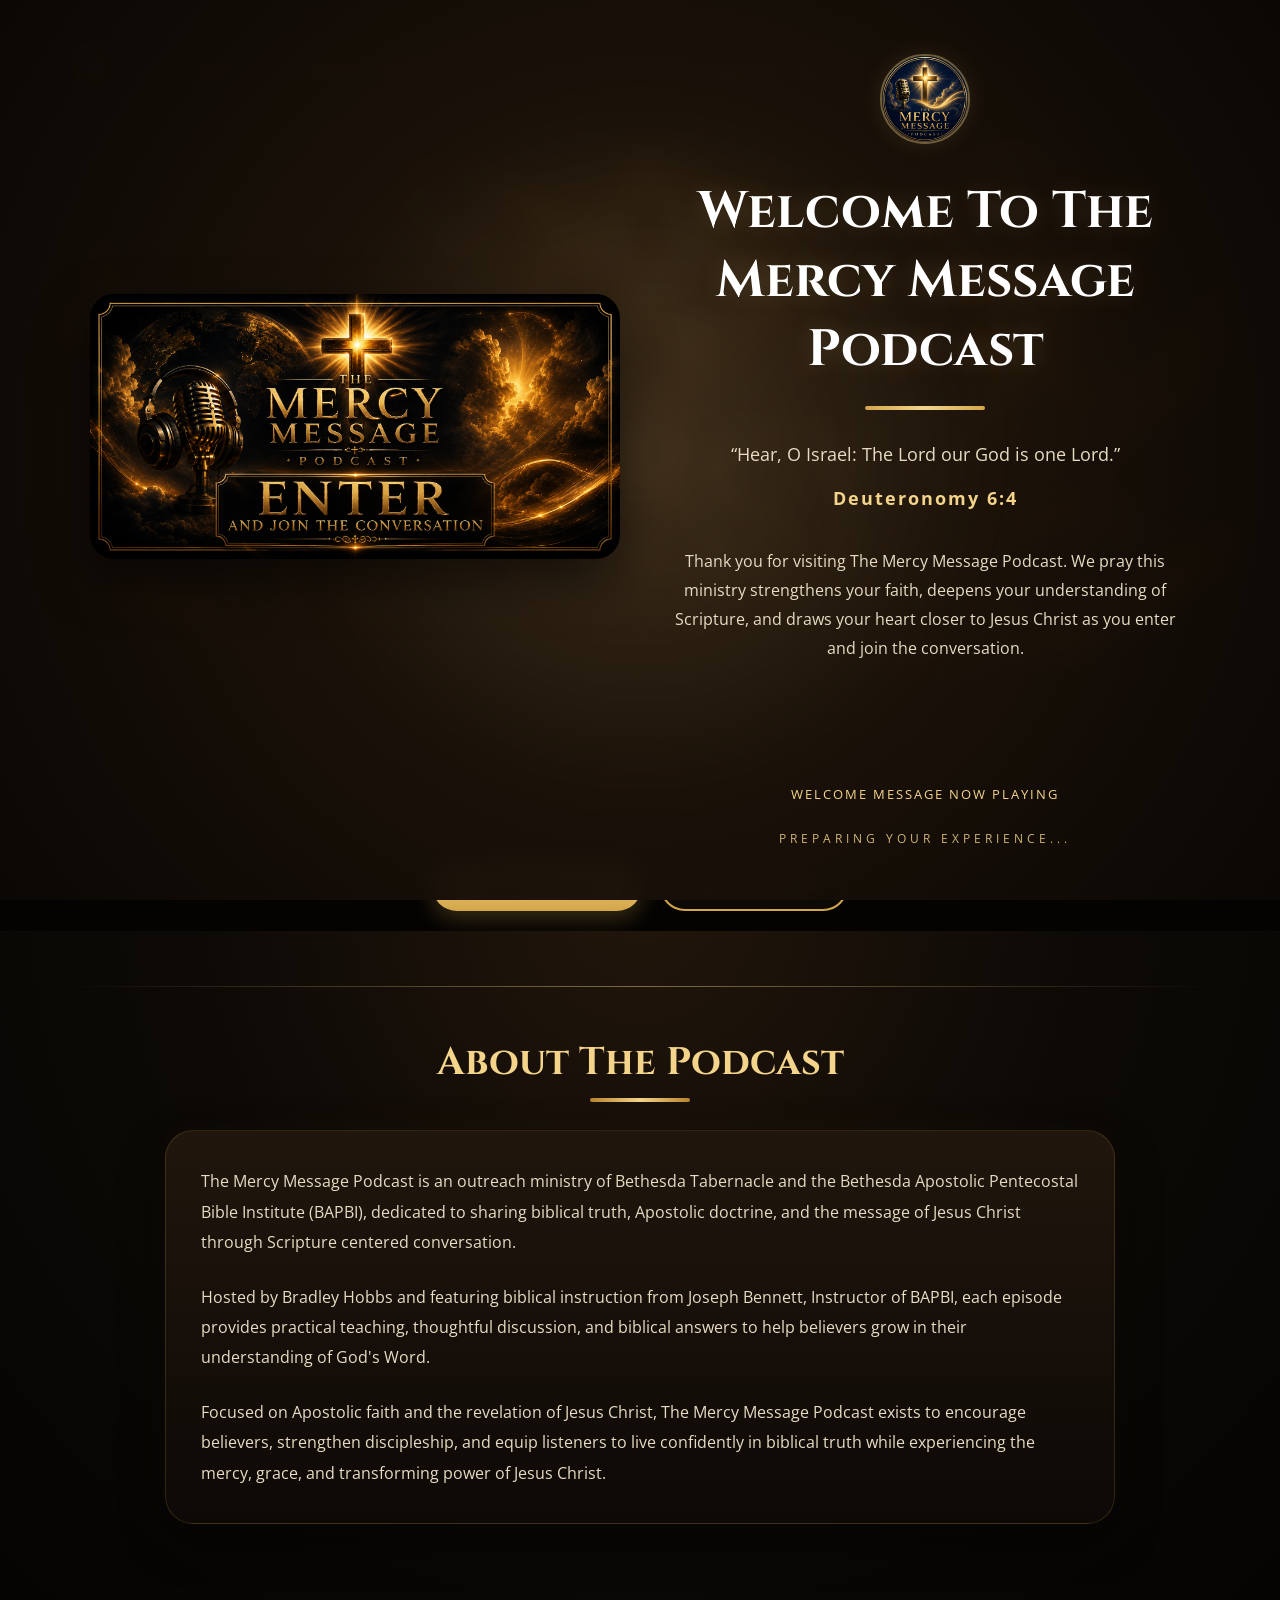
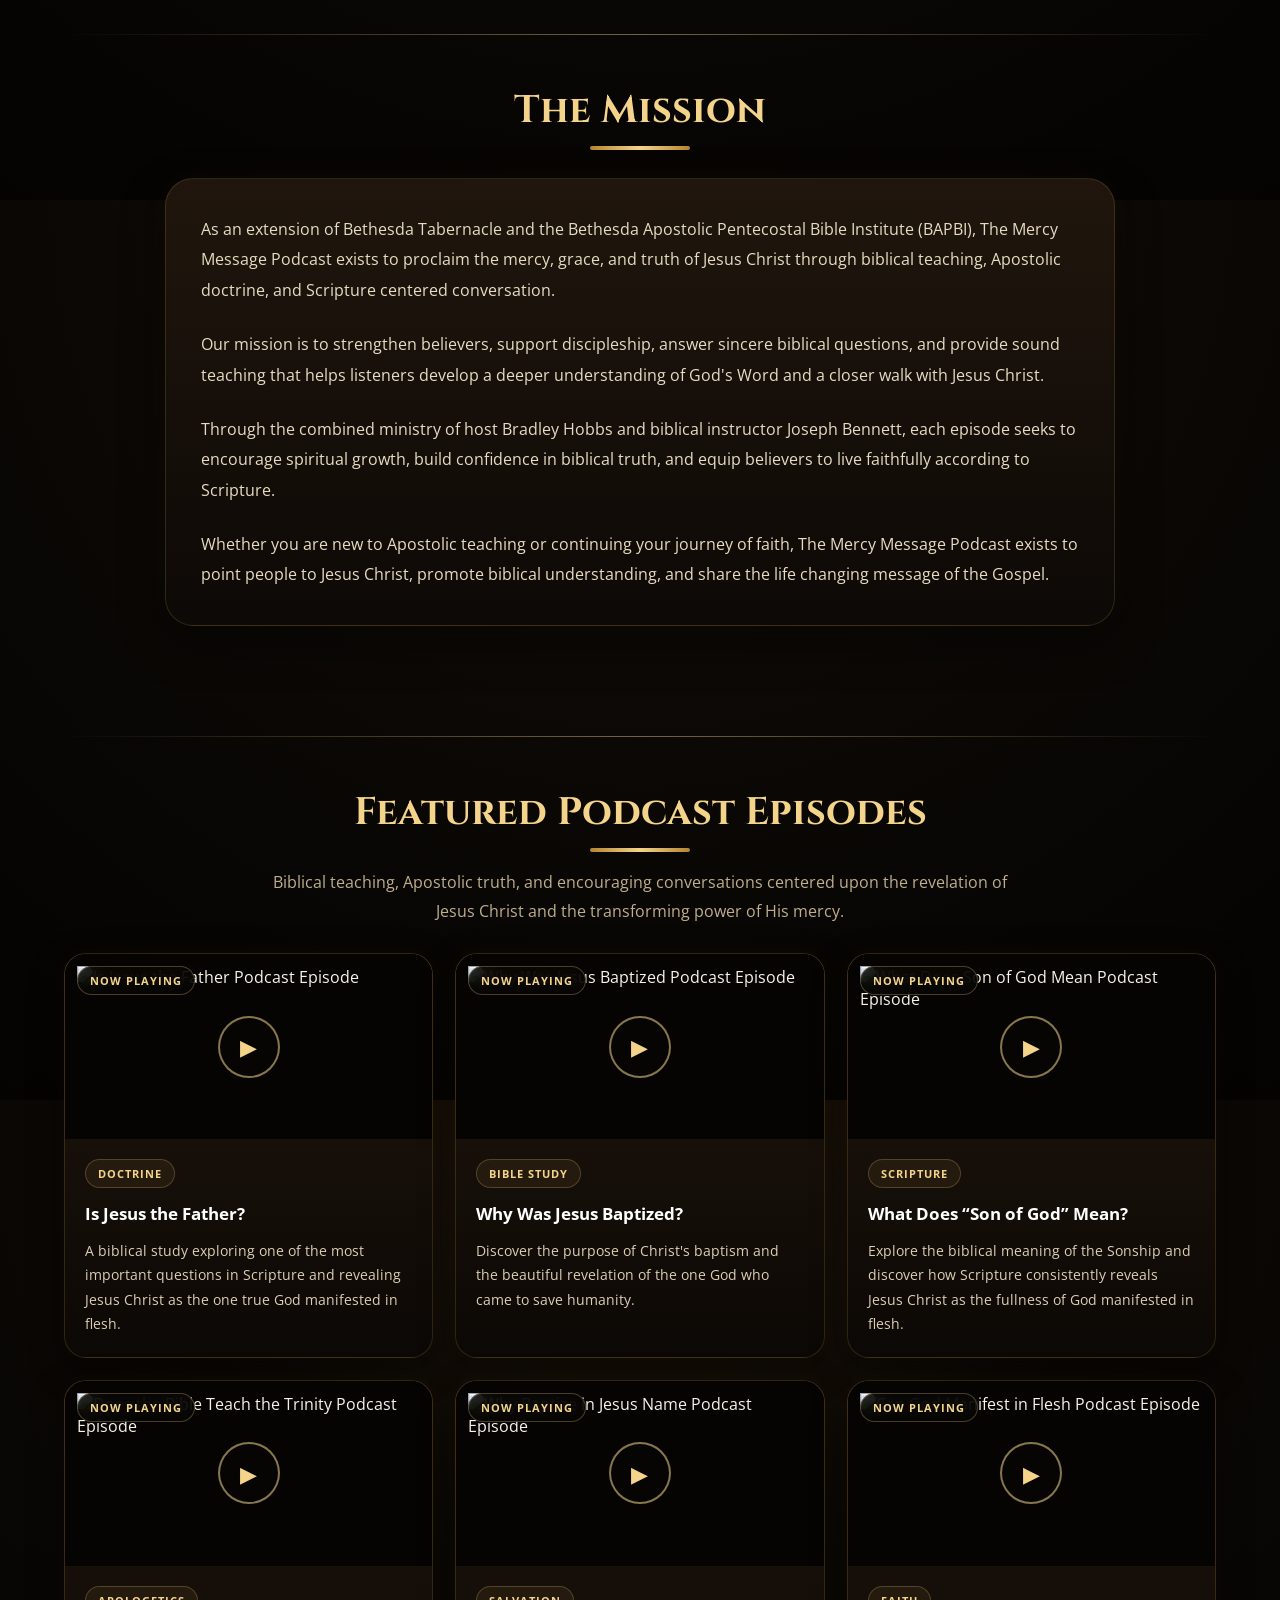
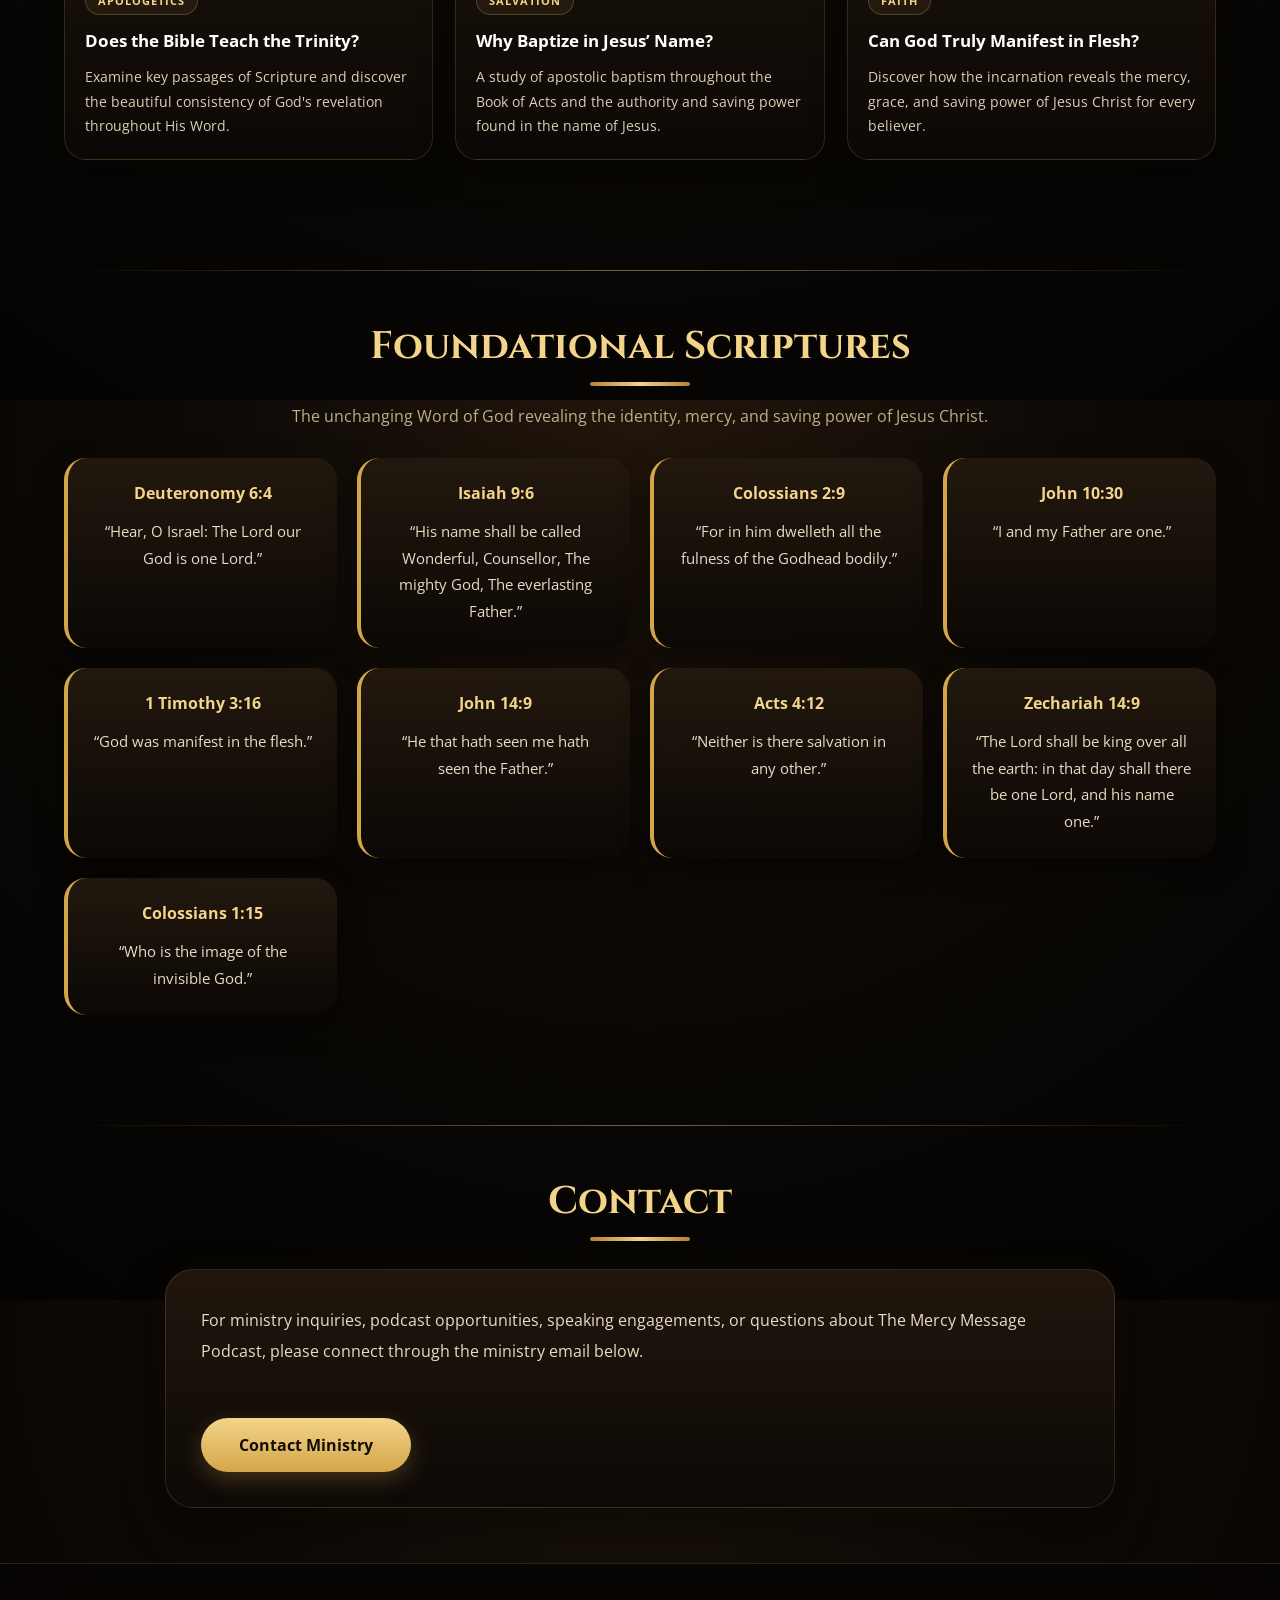
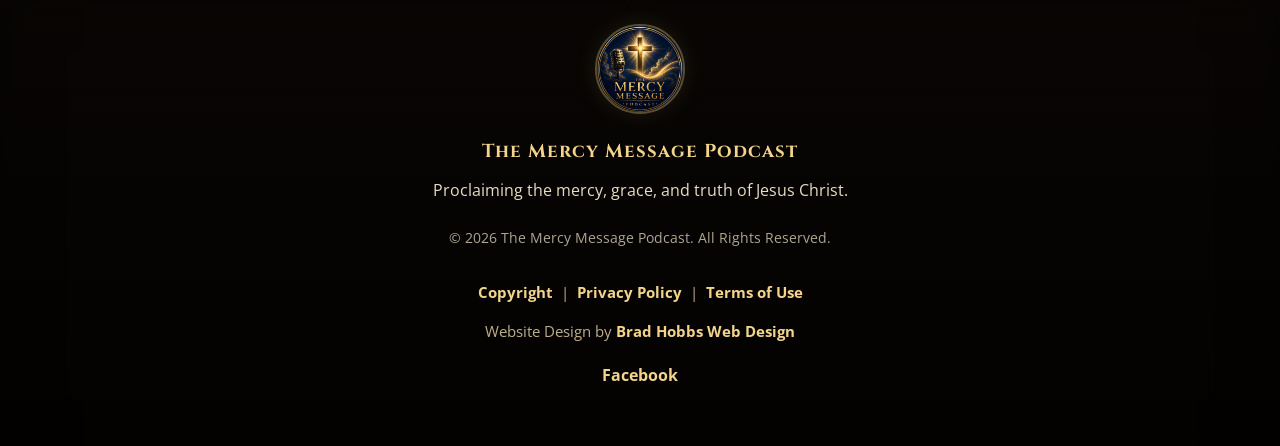
==== commit 333be5e1: "Update index.html" ====
--- a/index.html
+++ b/index.html
@@ -329,45 +329,13 @@
 <div class="content-card">
 
 <p>
-
-Welcome to The Mercy Message Podcast, where biblical truth, Apostolic teaching, and meaningful conversation come together to reveal the greatness of Jesus Christ.
-
-</p>
-
-<p>
-
-Hosted by Bradley Hobbs, each episode creates a welcoming space for sincere questions, thoughtful discussion, and practical application of God's Word. Through engaging conversation, listeners are invited to explore Scripture with clarity, conviction, and a desire to grow deeper in their faith.
-
-</p>
-
-<p>
-
-Providing the biblical teaching is Joseph Bennett, instructor at Bethesda Apostolic Pentecostal Bible Institute. His passion for discipleship and careful study of Scripture brings depth and understanding to every conversation, helping believers move beyond inspiration into a confident knowledge of God's Word.
-
-</p>
-
-<p>
-
-Together, Bradley and Joseph seek to create more than a podcast. Their shared desire is to encourage believers, strengthen faith, answer honest questions, and proclaim the mercy, grace, and truth of Jesus Christ through Scripture centered conversations.
-
-</p>
-
-<p>
-
-Every episode explores Apostolic doctrine, biblical foundations, and practical encouragement for everyday life while keeping the revelation of Jesus Christ at the center of every discussion. Listeners are invited to study the Scriptures with humility, grow in spiritual confidence, and develop a faith firmly rooted in the Word of God.
-
-</p>
-
-<p>
-
-The mission behind The Mercy Message Podcast is simple: to help believers become firmly rooted in biblical truth while experiencing the mercy, grace, and transforming power of Jesus Christ.
-
-</p>
-
-<p>
-
-Through authentic conversation, biblical instruction, mentorship, and encouragement, The Mercy Message Podcast exists to equip believers to live boldly, serve faithfully, and walk confidently in the truth of God's Word while sharing the hope found in Jesus Christ with the world.
-
+The Mercy Message Podcast is an outreach ministry of Bethesda Tabernacle and the Bethesda Apostolic Pentecostal Bible Institute (BAPBI), dedicated to sharing biblical truth, Apostolic doctrine, and the message of Jesus Christ through Scripture centered conversation.
+</p>
+<p>
+Hosted by Bradley Hobbs and featuring biblical instruction from Joseph Bennett, Instructor of BAPBI, each episode provides practical teaching, thoughtful discussion, and biblical answers to help believers grow in their understanding of God's Word.
+</p>
+<p>
+Focused on Apostolic faith and the revelation of Jesus Christ, The Mercy Message Podcast exists to encourage believers, strengthen discipleship, and equip listeners to live confidently in biblical truth while experiencing the mercy, grace, and transforming power of Jesus Christ.
 </p>
 
 </div>
@@ -384,19 +352,16 @@
 </div>
 <div class="content-card">
 <p>
-The Mercy Message Podcast exists to proclaim the mercy, grace, and truth of Jesus Christ through biblical teaching, thoughtful conversation, and Apostolic doctrine firmly rooted in Scripture.
-</p>
-<p>
-Through engaging discussions led by host Bradley Hobbs and biblical instruction shared by Joseph Bennett, every episode is created to encourage believers, answer sincere questions, strengthen faith, and point every listener toward a deeper relationship with Jesus Christ.
-</p>
-<p>
-Our desire is to help believers grow in spiritual confidence, deepen their understanding of God's Word, and discover the life changing power found in the revelation of Jesus Christ through careful study, discipleship, and authentic conversation.
-</p>
-<p>
-Mercy changes lives, truth establishes faith, and the Word of God remains the foundation of every message, every conversation, and every episode shared through this ministry.
-</p>
-<p>
-Whether you are exploring Apostolic doctrine for the first time or seeking to grow deeper in your walk with God, The Mercy Message Podcast exists to equip, encourage, and inspire you to live boldly, serve faithfully, and walk confidently in the truth of Jesus Christ.
+As an extension of Bethesda Tabernacle and the Bethesda Apostolic Pentecostal Bible Institute (BAPBI), The Mercy Message Podcast exists to proclaim the mercy, grace, and truth of Jesus Christ through biblical teaching, Apostolic doctrine, and Scripture centered conversation.
+</p>
+<p>
+Our mission is to strengthen believers, support discipleship, answer sincere biblical questions, and provide sound teaching that helps listeners develop a deeper understanding of God's Word and a closer walk with Jesus Christ.
+</p>
+<p>
+Through the combined ministry of host Bradley Hobbs and biblical instructor Joseph Bennett, each episode seeks to encourage spiritual growth, build confidence in biblical truth, and equip believers to live faithfully according to Scripture.
+</p>
+<p>
+Whether you are new to Apostolic teaching or continuing your journey of faith, The Mercy Message Podcast exists to point people to Jesus Christ, promote biblical understanding, and share the life changing message of the Gospel.
 </p>
 </div>
 </section>
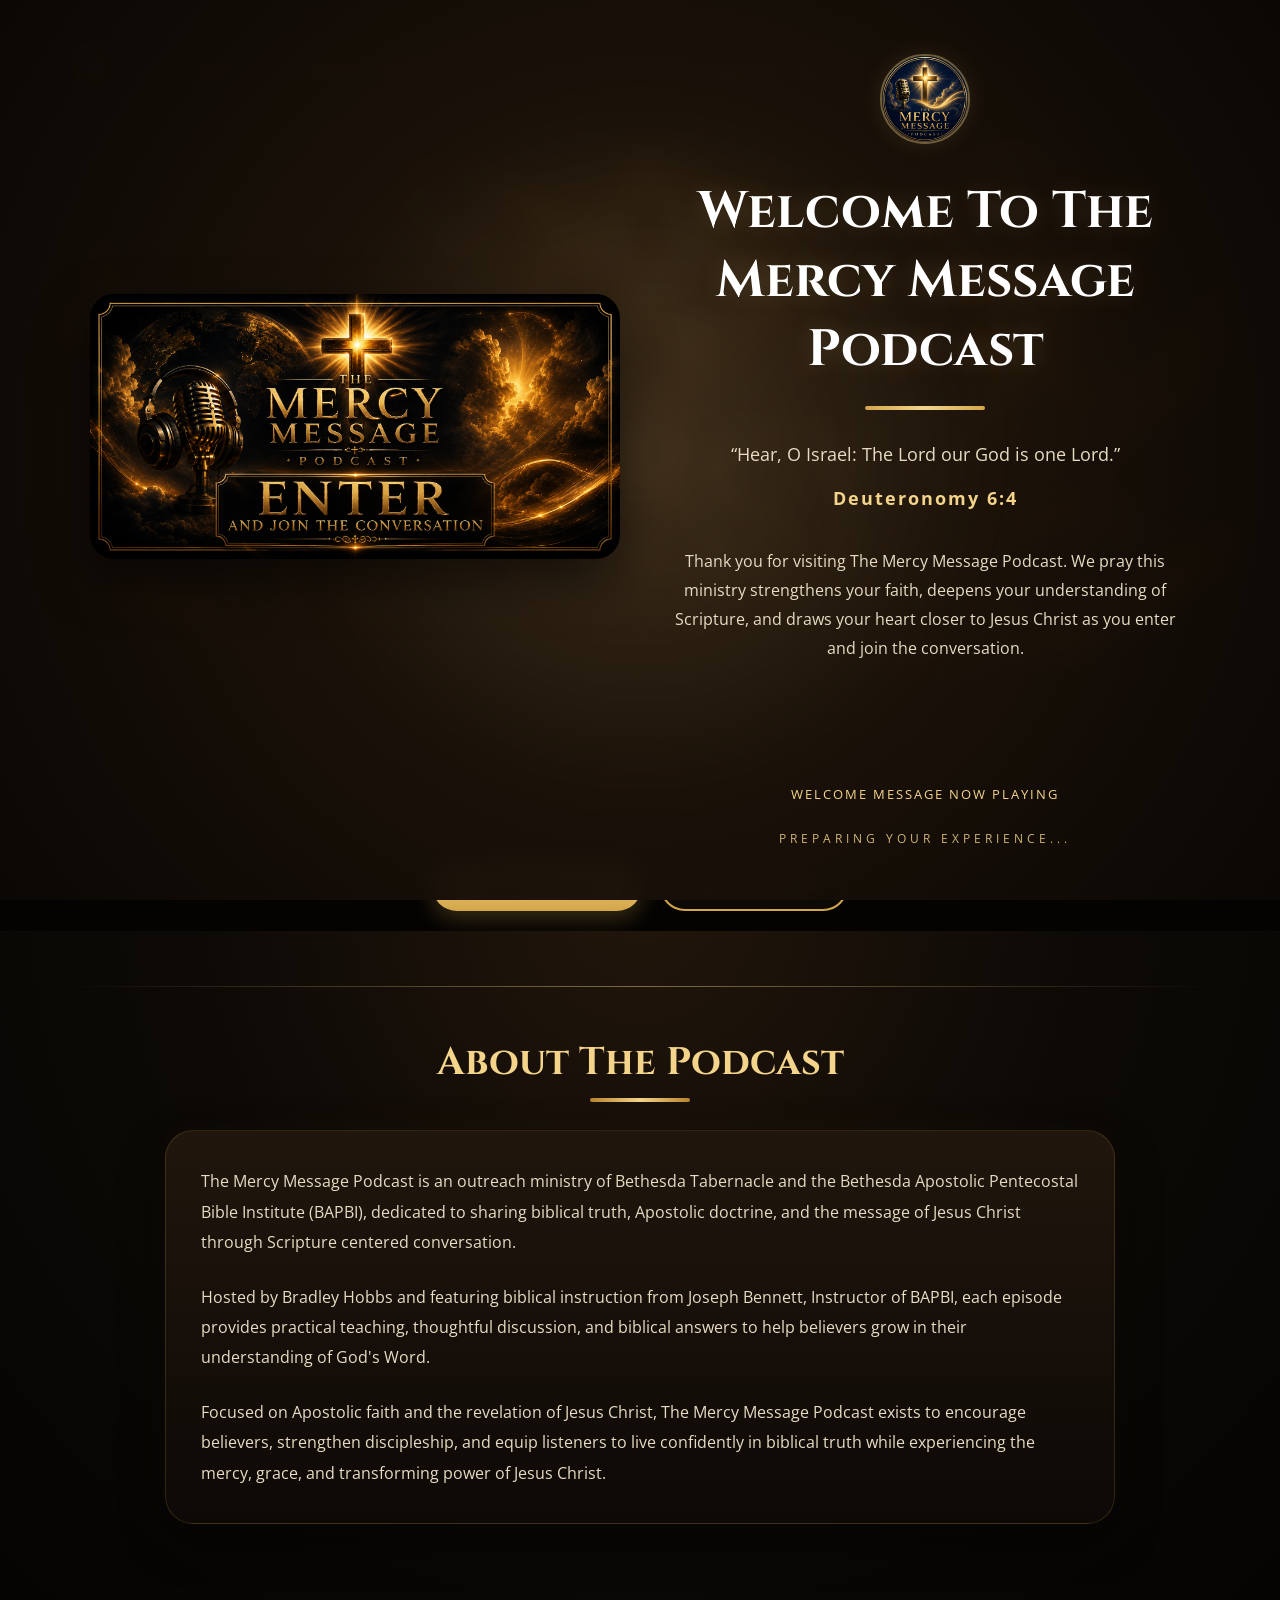
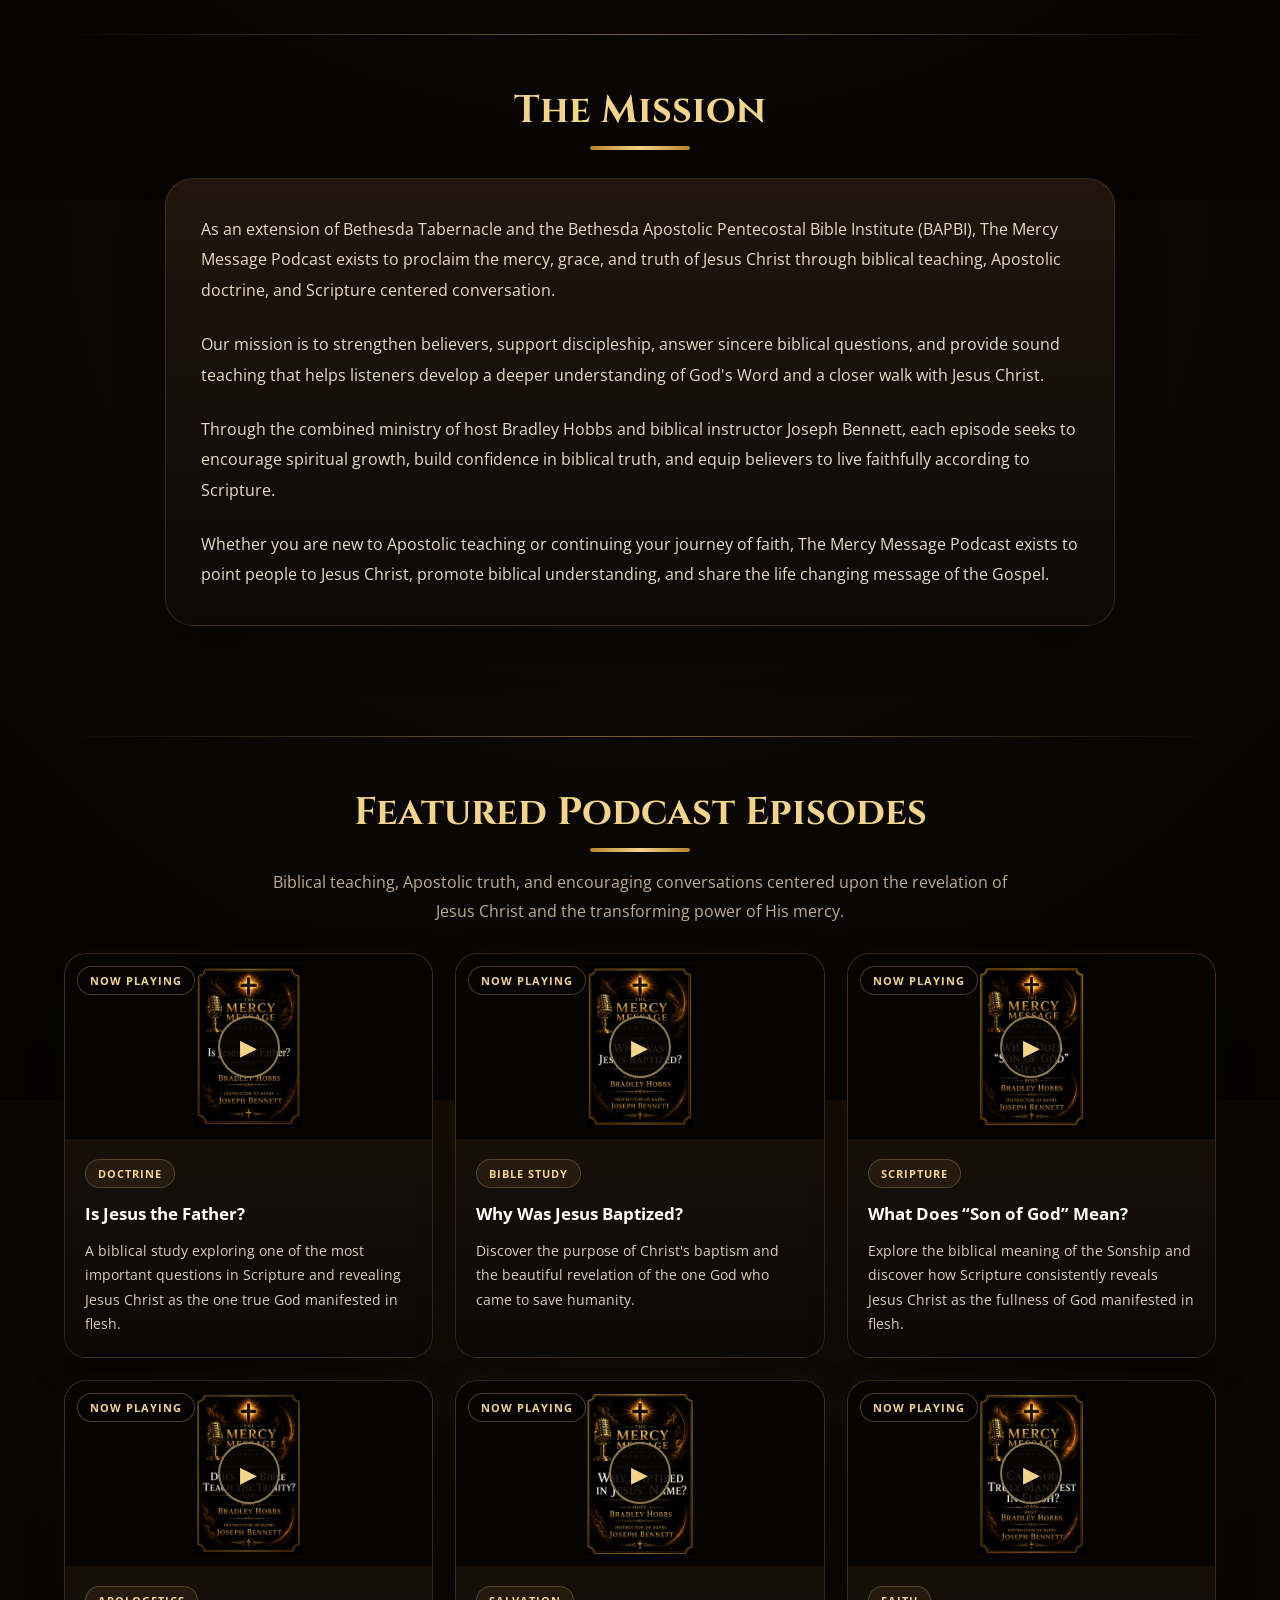
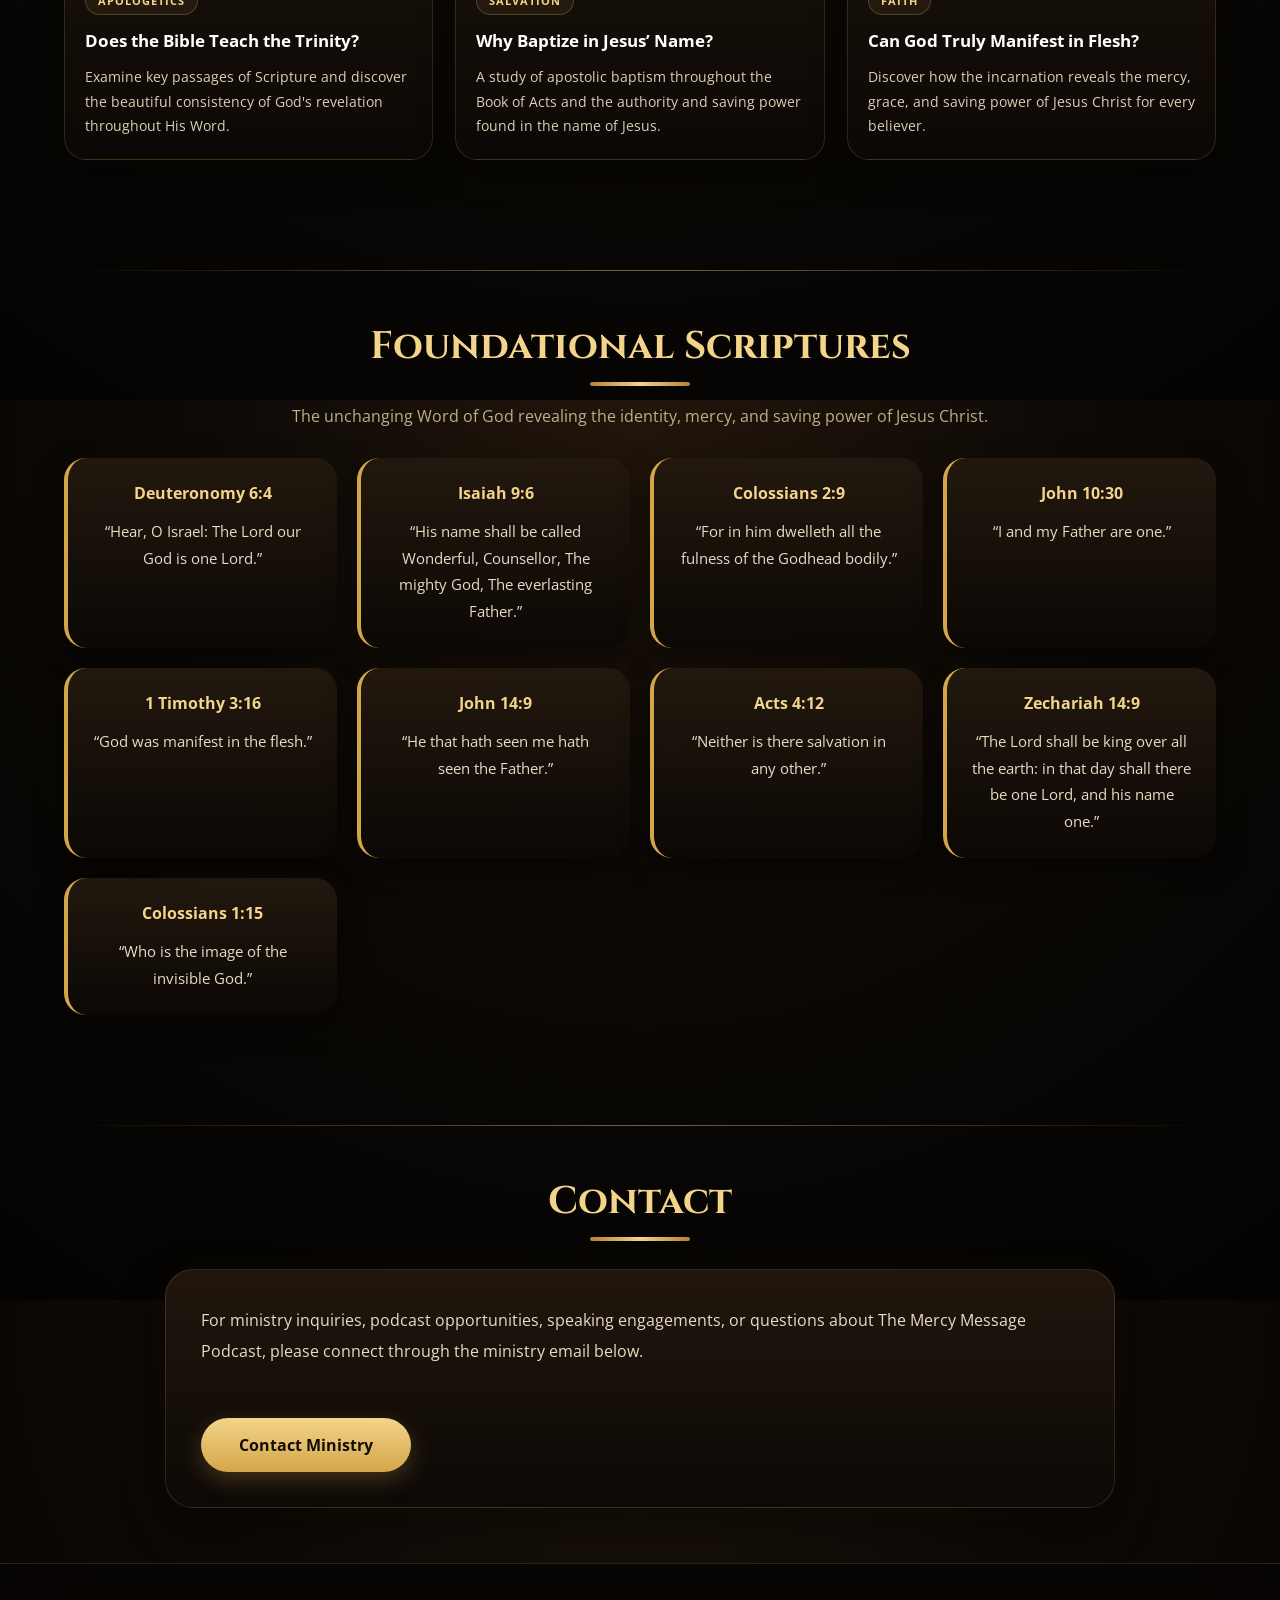
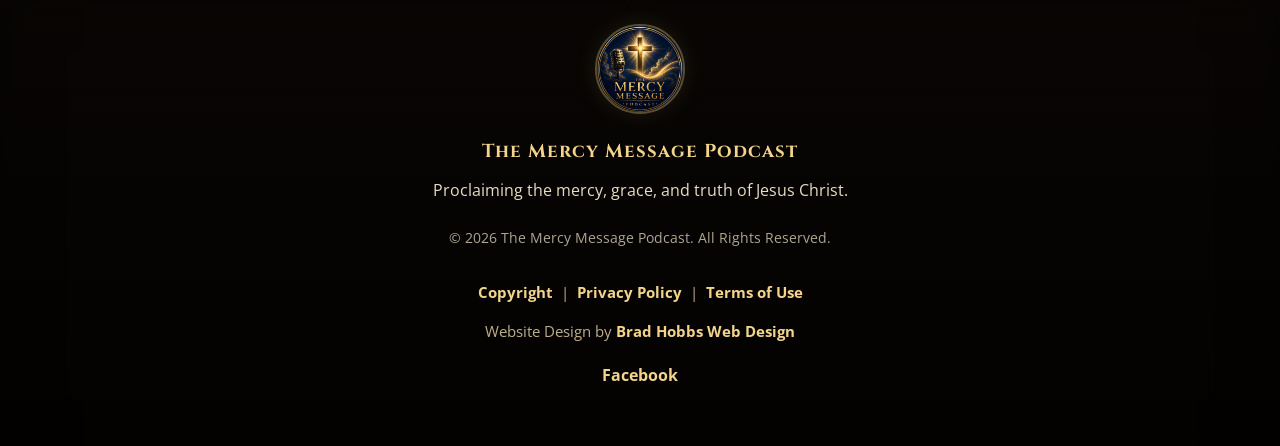
==== commit 69571958: "Update index.html" ====
--- a/index.html
+++ b/index.html
@@ -386,7 +386,7 @@
 NOW PLAYING
 </div>
 <img
-src="audioclip.png"
+src="images/7378E4E5-1B90-493B-BC9B-62CB3546B844.png"
 alt="Is Jesus the Father Podcast Episode">
 <div class="play-button">
 ▶
@@ -423,7 +423,7 @@
 NOW PLAYING
 </div>
 <img
-src="audioclip.png"
+src="images/CAC04DAB-5F33-4A29-8197-65EE51663F13.png"
 alt="Why Was Jesus Baptized Podcast Episode">
 <div class="play-button">
 ▶
@@ -460,7 +460,7 @@
 NOW PLAYING
 </div>
 <img
-src="audioclip.png"
+src="images/4EFC03B1-A606-43E1-9615-CB2449CC5106.png"
 alt="What Does Son of God Mean Podcast Episode">
 <div class="play-button">
 ▶
@@ -497,7 +497,7 @@
 NOW PLAYING
 </div>
 <img
-src="audioclip.png"
+src="images/F32D04C4-1E16-4B50-BF62-AECE31BAF302.png"
 alt="Does the Bible Teach the Trinity Podcast Episode">
 <div class="play-button">
 ▶
@@ -534,7 +534,7 @@
 NOW PLAYING
 </div>
 <img
-src="audioclip.png"
+src="images/262E0575-E033-4A56-85D2-6E1820E2DCCB.png"
 alt="Why Baptize in Jesus Name Podcast Episode">
 <div class="play-button">
 ▶
@@ -571,7 +571,7 @@
 NOW PLAYING
 </div>
 <img
-src="audioclip.png"
+src="images/04B754A5-D0D1-4D96-9C21-CB949C30A5EA.png"
 alt="Can God Manifest in Flesh Podcast Episode">
 <div class="play-button">
 ▶
